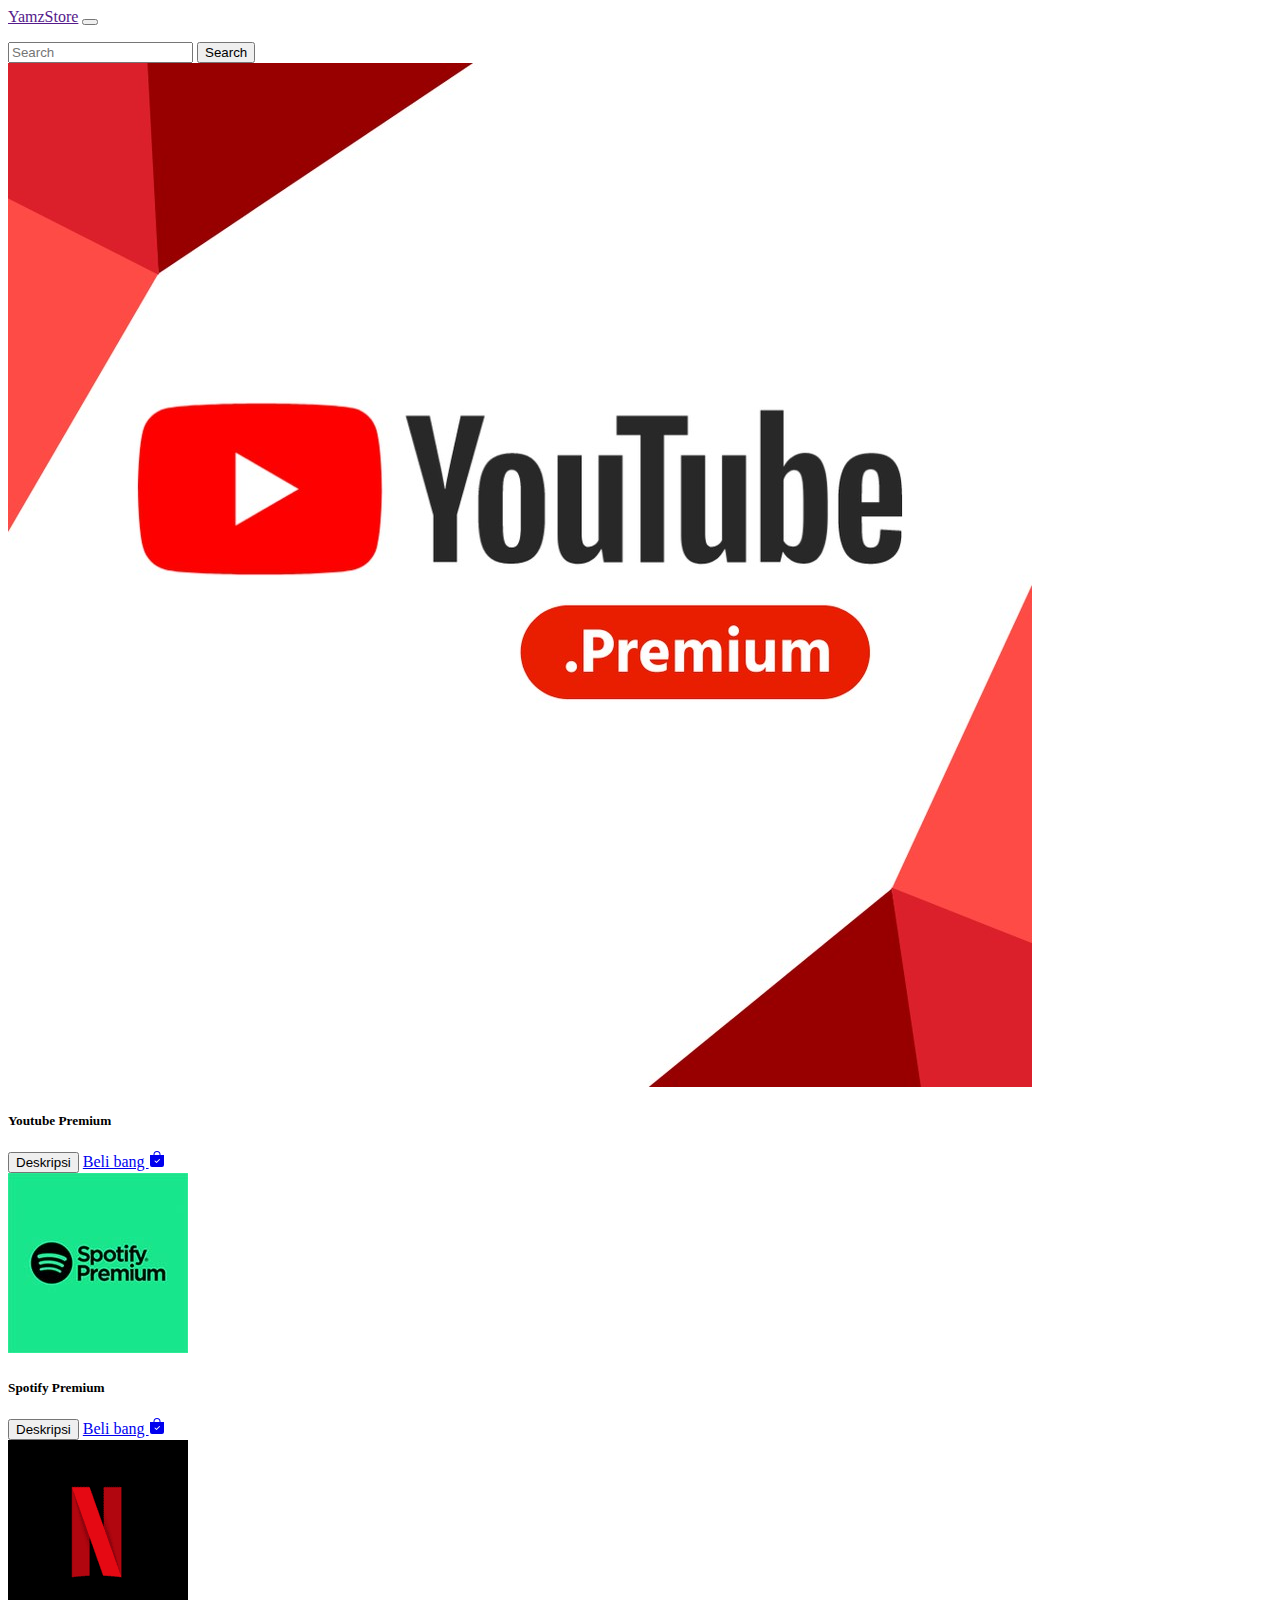
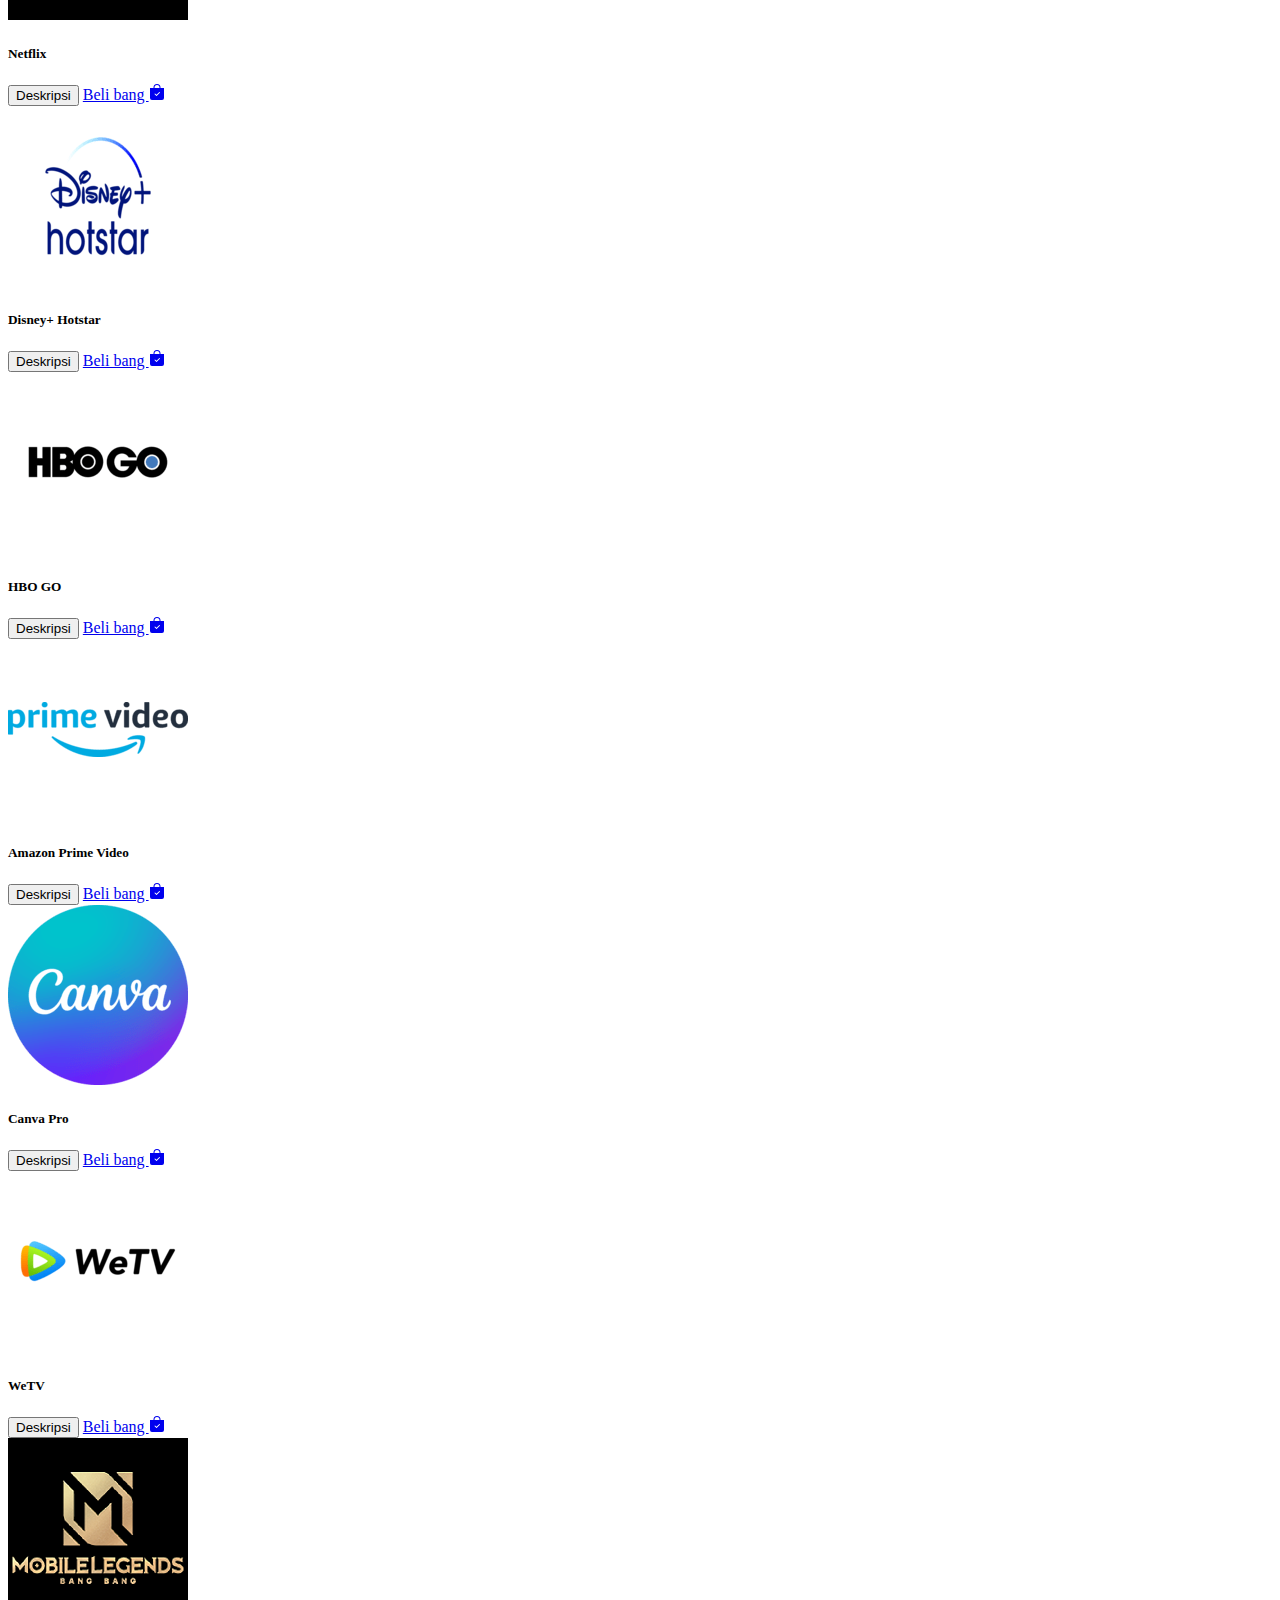
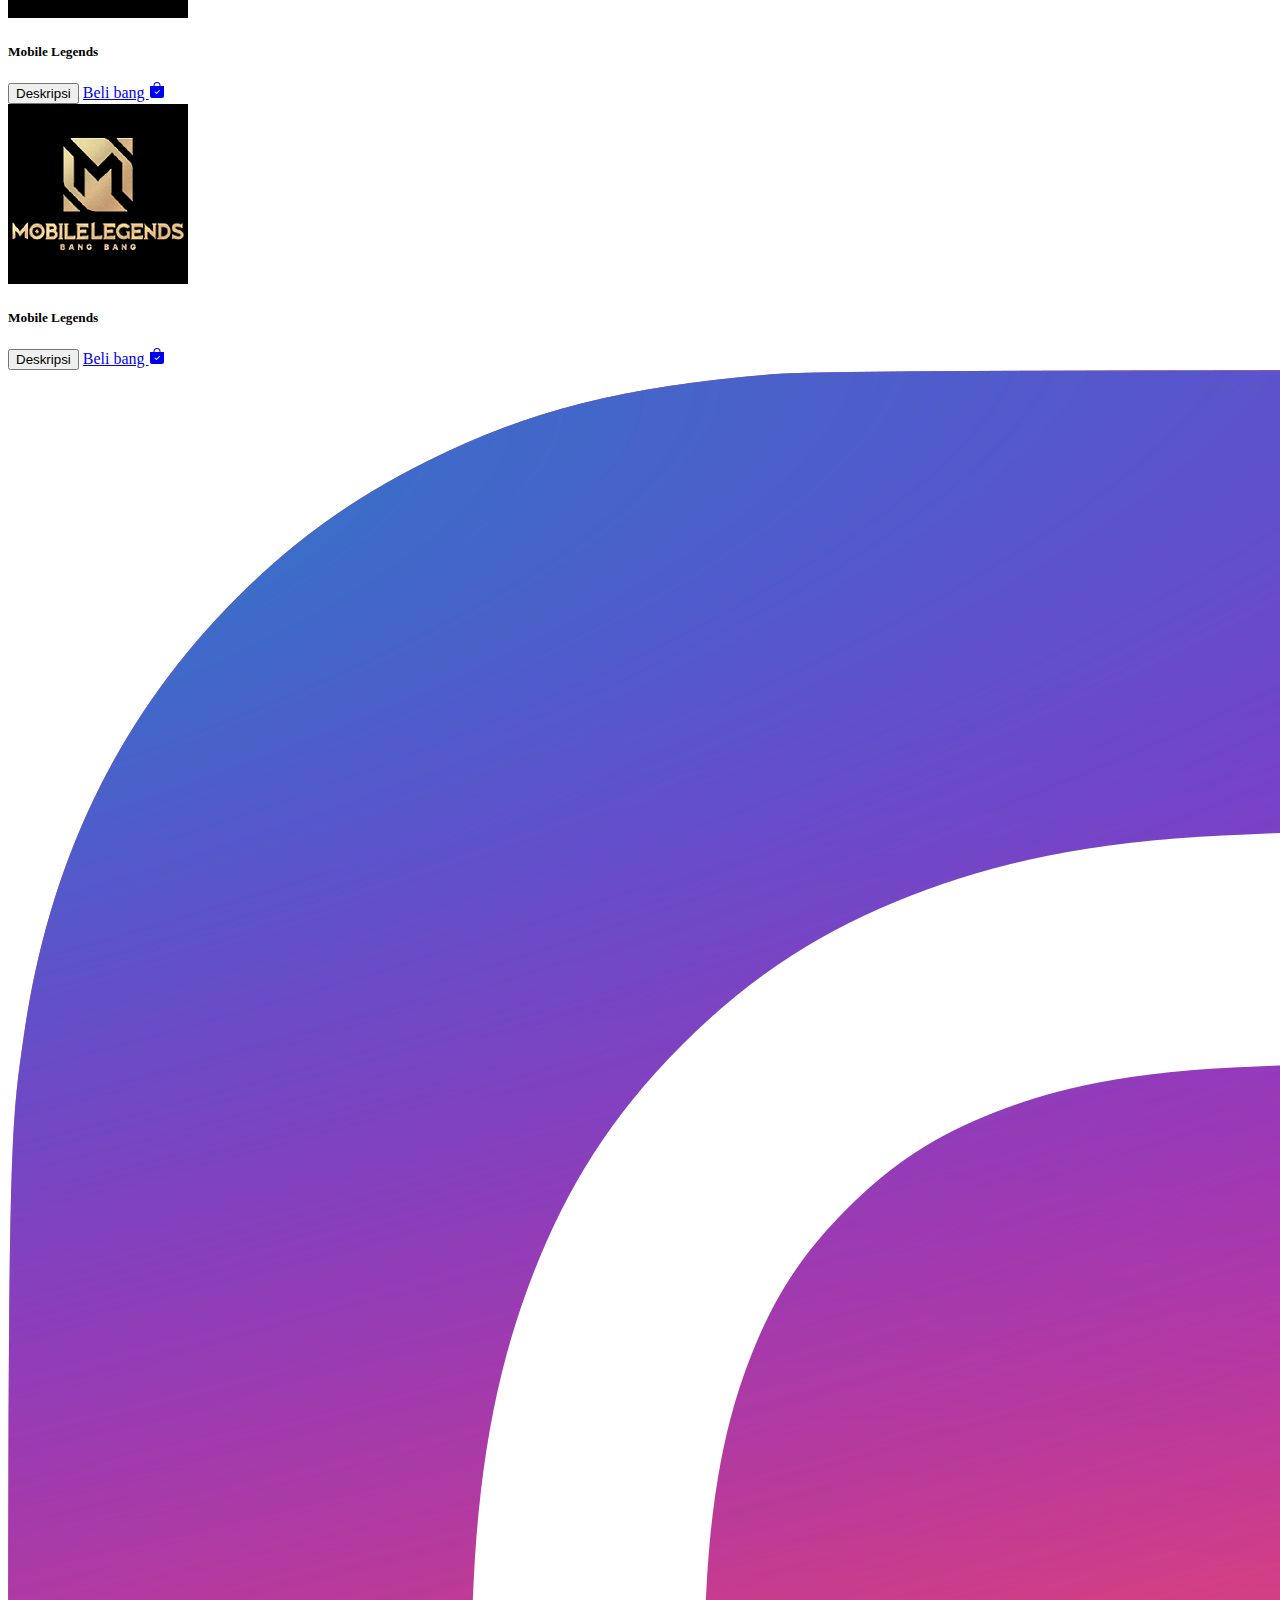
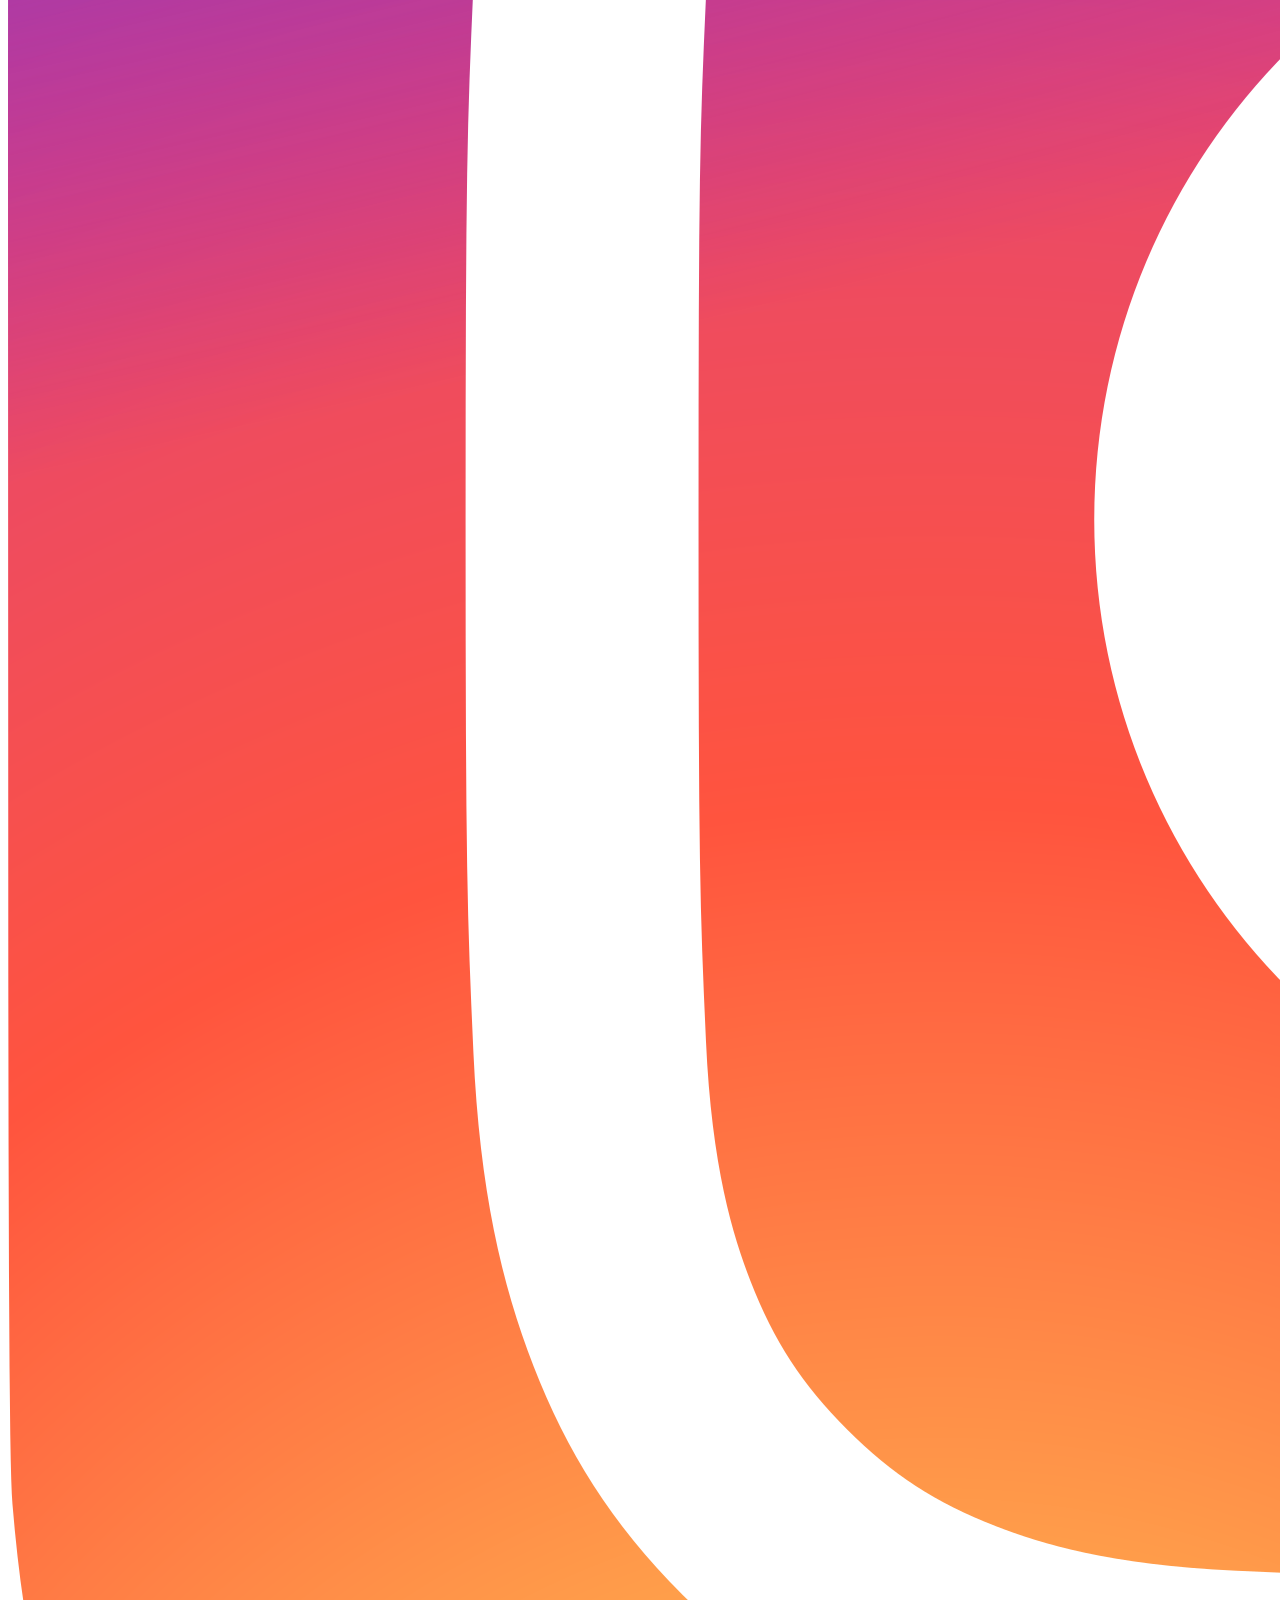
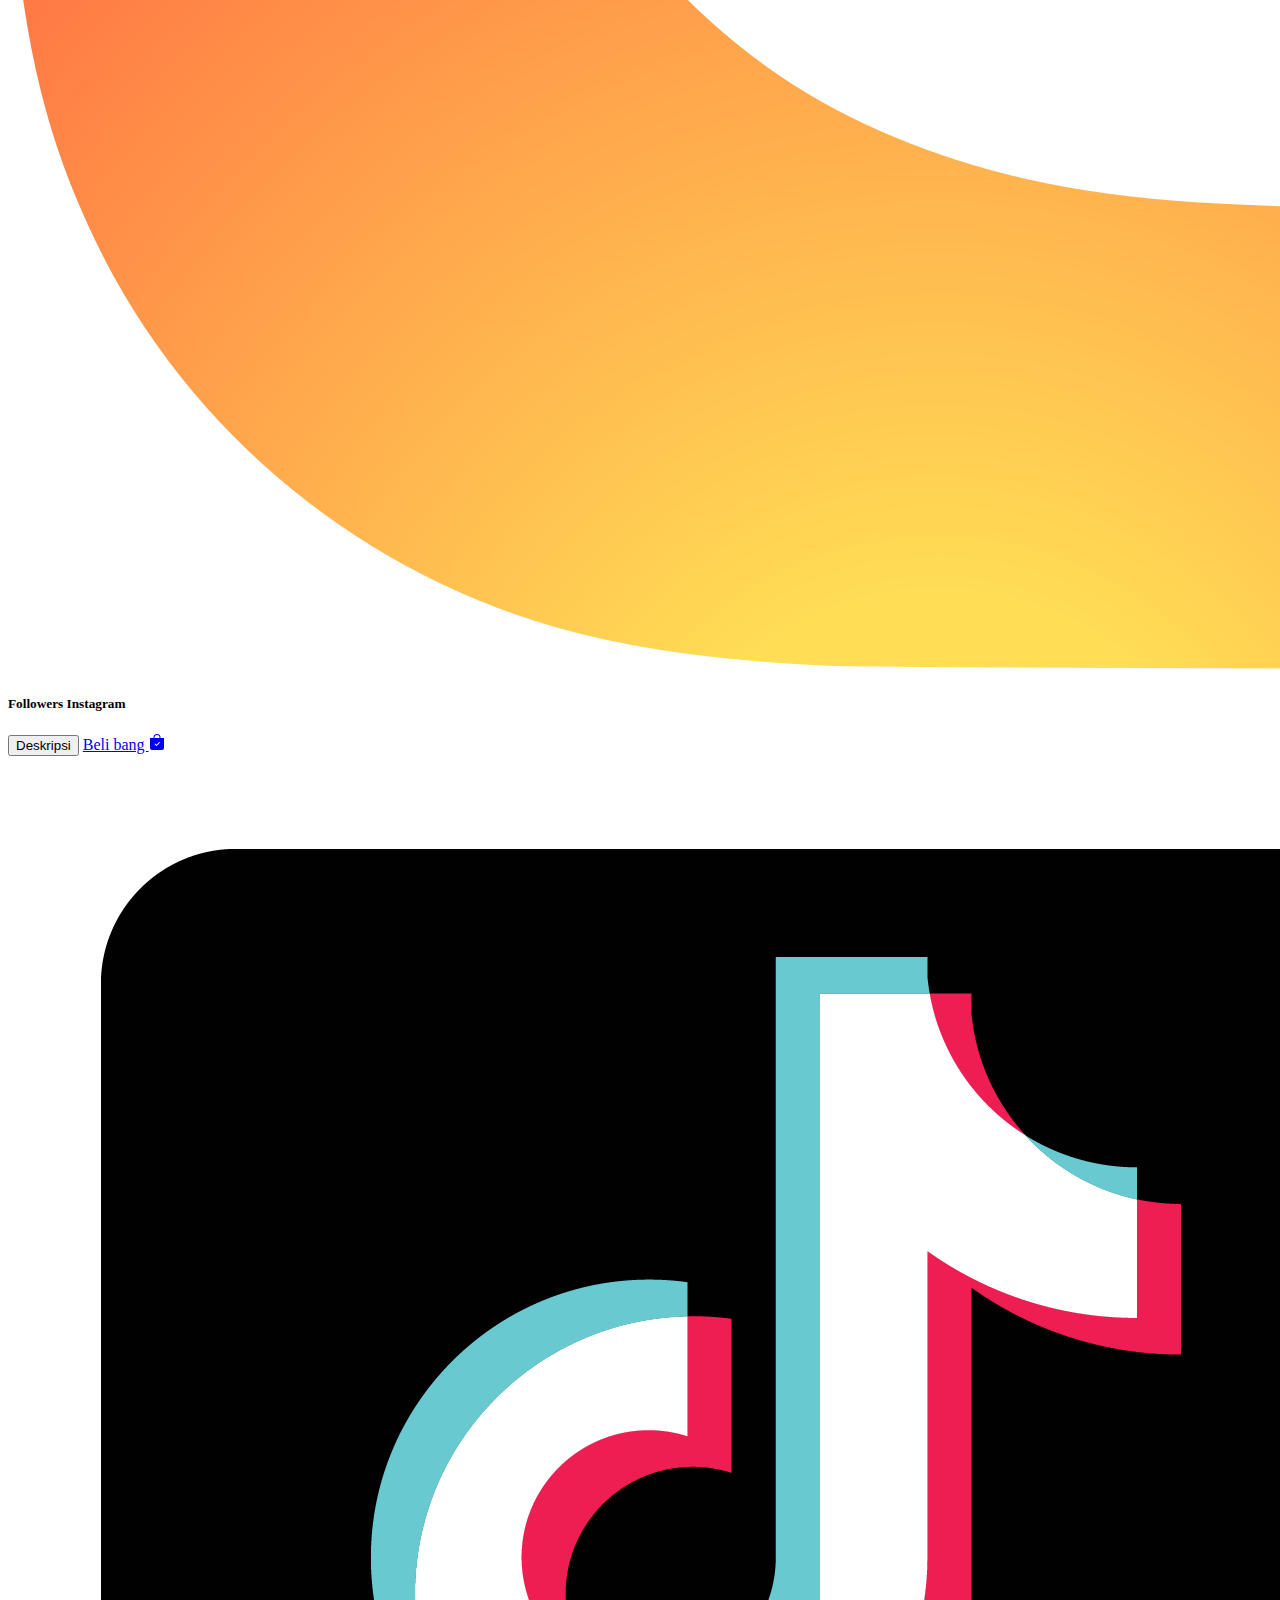
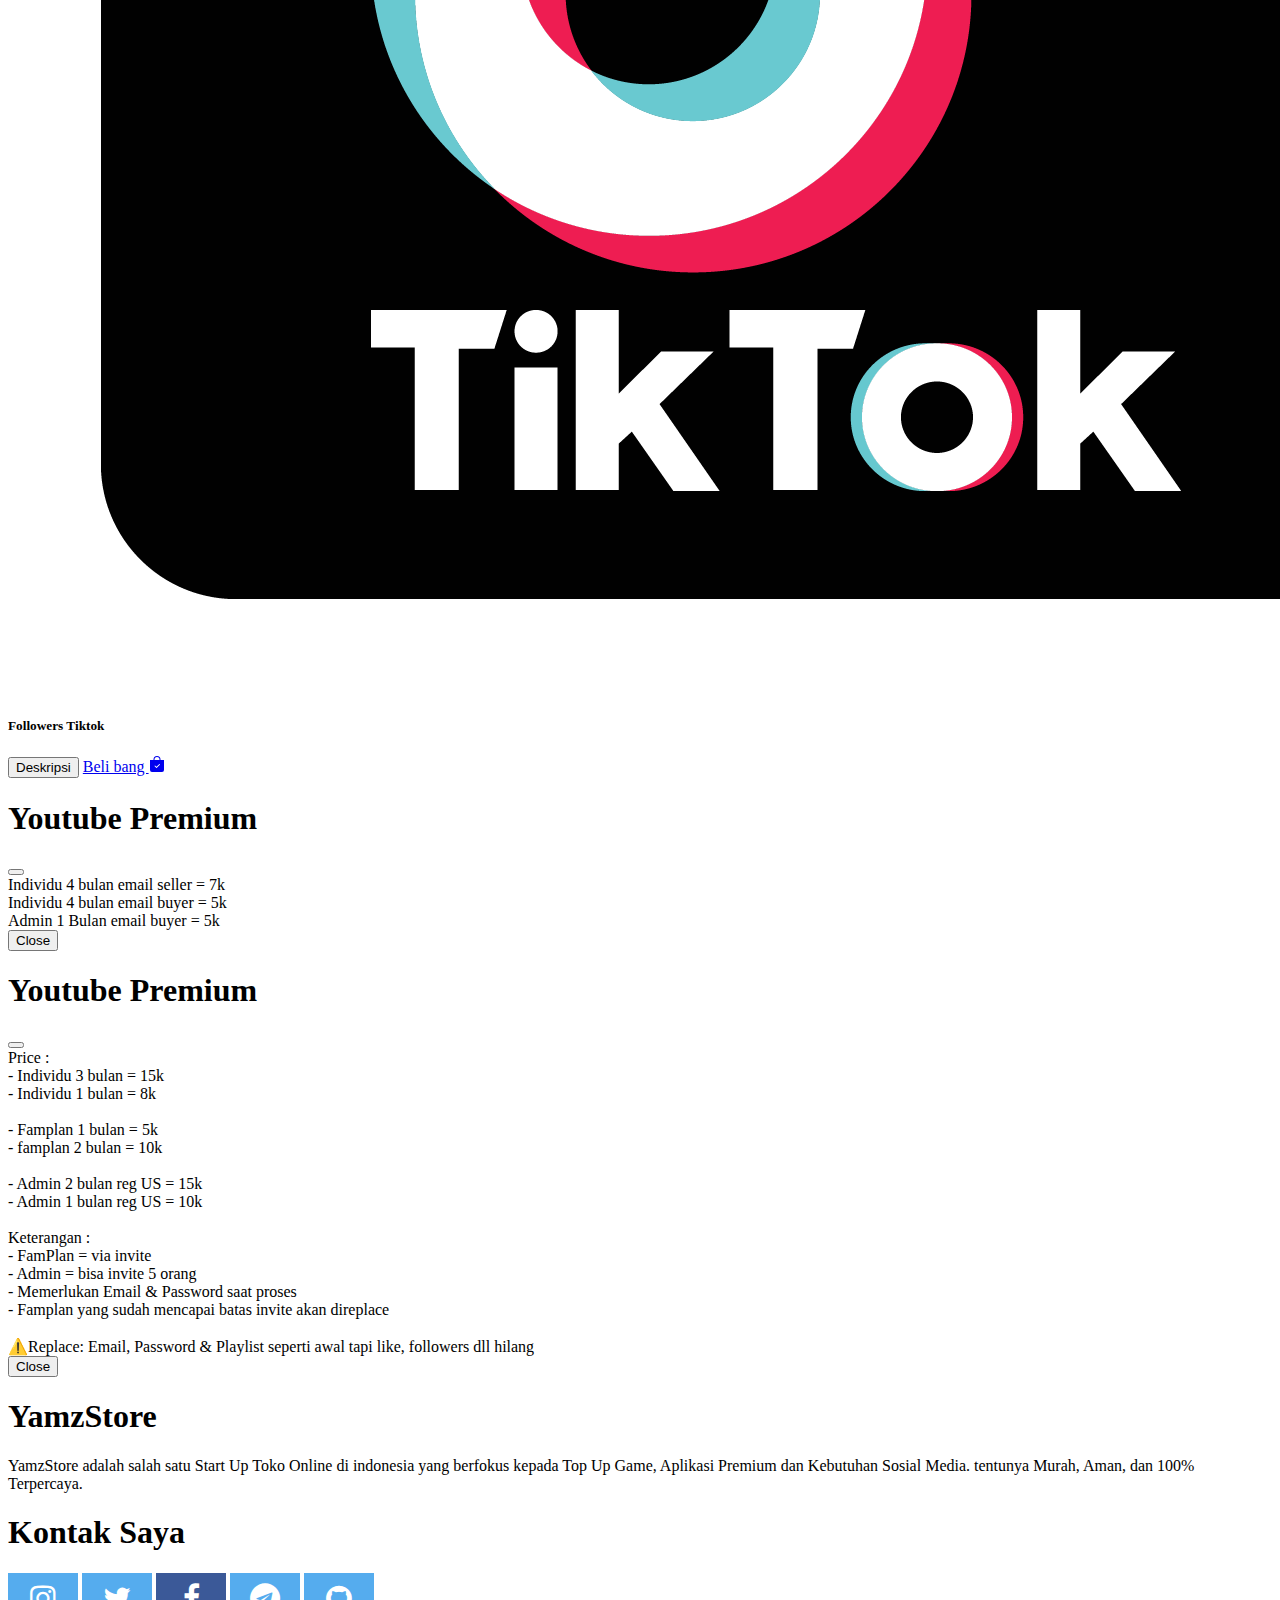
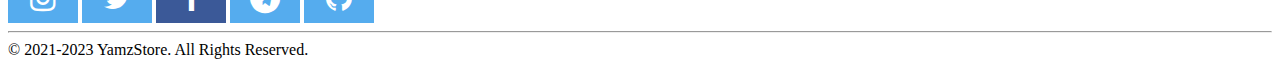
==== index.html @ 1a024a39 "WEB Store Simple" ====
<!DOCTYPE html>
<html lang="en">

<head>
    <meta charset="UTF-8">
    <meta http-equiv="X-UA-Compatible" content="IE=edge">
    <meta name="viewport" content="width=device-width, initial-scale=1.0">
    <title>YamzStore</title>
    <link href="https://cdn.jsdelivr.net/npm/bootstrap@5.3.0-alpha1/dist/css/bootstrap.min.css" rel="stylesheet"
        integrity="sha384-GLhlTQ8iRABdZLl6O3oVMWSktQOp6b7In1Zl3/Jr59b6EGGoI1aFkw7cmDA6j6gD" crossorigin="anonymous">
    <link rel="stylesheet" href="https://cdnjs.cloudflare.com/ajax/libs/font-awesome/4.7.0/css/font-awesome.min.css">
    <link rel="stylesheet" href="style.css">
</head>

<body>

    <!--Bagian NavBar-->
    <div>
        <!-- navbar start -->
        <nav class="navbar navbar-expand-lg bg-primary-subtle">
            <div class="container-fluid">
                <a class="navbar-brand" href="">YamzStore</a>
                <button class="navbar-toggler" type="button" data-bs-toggle="collapse"
                    data-bs-target="#navbarSupportedContent" aria-controls="navbarSupportedContent"
                    aria-expanded="false" aria-label="Toggle navigation">
                    <span class="navbar-toggler-icon"></span>
                </button>
                <div class="collapse navbar-collapse" id="navbarSupportedContent">
                    <ul class="navbar-nav me-auto mb-2 mb-lg-0">
                        <!-- <li class="nav-item">
                    <a class="nav-link active" aria-current="page" href="#">Home</a>
                    </li>-->
                        <!-- 
                    <li class="nav-item dropdown">
                    <a class="nav-link dropdown-toggle" href="#" role="button" data-bs-toggle="dropdown" aria-expanded="false">
                      LIST
                    </a>
                    <ul class="dropdown-menu">
                      <li><a class="dropdown-item" href="#">Aplikasi Premium</a></li>
                      <li><a class="dropdown-item" href="#">Kebutuhan Sosmed</a></li>
                      <li><a class="dropdown-item" href="#">Top Up Game</a></li>
                      <li><hr class="dropdown-divider"></li>
                      <li><a class="dropdown-item" href="#">Something else here</a></li>
                    </ul>
                  </li> -->
                        <!--<li class="nav-item">
                    <a class="nav-link disabled">Disabled</a>
                  </li>-->
                    </ul>
                    <form class="d-flex" role="search">
                        <input class="form-control me-2" type="search" placeholder="Search" aria-label="Search">
                        <button class="btn btn-outline-success" type="submit">Search</button>
                    </form>
                </div>
            </div>
        </nav>
        <!-- navbar end -->


        <!-- carousel / gambar slide awal -->
        <!--<div class="container mt-5">
            <div id="carouselExampleIndicators" class="carousel slide">
                <div class="carousel-indicators">
                  <button type="button" data-bs-target="#carouselExampleIndicators" data-bs-slide-to="0" class="active" aria-current="true" aria-label="Slide 1"></button>
                  <button type="button" data-bs-target="#carouselExampleIndicators" data-bs-slide-to="1" aria-label="Slide 2"></button>
                  <button type="button" data-bs-target="#carouselExampleIndicators" data-bs-slide-to="2" aria-label="Slide 3"></button>
                </div>
                <div class="carousel-inner">
                  <div class="carousel-item active">
                    <img src="img/yt.png" class="d-block w-100" alt="...">
                  </div>
                  <div class="carousel-item">
                    <img src="img/spotify.jpg" class="d-block w-100" alt="...">
                  </div>
                  <div class="carousel-item">
                    <img src="img/pubg.jpg" class="d-block w-100" alt="...">
                  </div>
                </div>
                <button class="carousel-control-prev" type="button" data-bs-target="#carouselExampleIndicators" data-bs-slide="prev">
                  <span class="carousel-control-prev-icon" aria-hidden></span>
                  <span class="visually-hidden">Previous</span>
                </button>
                <button class="carousel-control-next" type="button" data-bs-target="#carouselExampleIndicators" data-bs-slide="next">
                  <span class="carousel-control-next-icon" aria-hidden></span>
                  <span class="visually-hidden">Next</span>
                </button>
              </div>
        </div>-->
        <!-- carousel / gambar slide end -->

        <!-- Main Produk -->
        <div class="container mt-5">
            <div class="row col-sm">
                <div class="card col-sm-3">
                    <img src="img/yt.png" class="img-fluid" alt="...">
                    <div class="card-body ">
                        <h5 class="card-title text-center">Youtube Premium</h5>
                        <button type="button" class="btn btn-secondary w-100" data-bs-toggle="modal"
                            data-bs-target="#exampleModal">
                            Deskripsi
                        </button>
                        <a href="https://wa.me/6282278501731" class="btn btn-primary w-100 mt-1">Beli bang <svg xmlns="http://www.w3.org/2000/svg" width="16" height="16" fill="currentColor" class="bi bi-bag-check-fill" viewBox="0 0 16 16">
                            <path fill-rule="evenodd" d="M10.5 3.5a2.5 2.5 0 0 0-5 0V4h5v-.5zm1 0V4H15v10a2 2 0 0 1-2 2H3a2 2 0 0 1-2-2V4h3.5v-.5a3.5 3.5 0 1 1 7 0zm-.646 5.354a.5.5 0 0 0-.708-.708L7.5 10.793 6.354 9.646a.5.5 0 1 0-.708.708l1.5 1.5a.5.5 0 0 0 .708 0l3-3z"/>
                          </svg></a>
                    </div>
                </div>
                <div class="card col-sm-3">
                    <img src="img/spotify.jpg" class="img-fluid" alt="...">
                    <div class="card-body">
                        <h5 class="card-title text-center">Spotify Premium</h5>
                        <button type="button" class="btn btn-secondary w-100" data-bs-toggle="modal"
                            data-bs-target="#exampleModal1">
                            Deskripsi
                        </button>
                        <a href="https://wa.me/6282278501731" class="btn btn-primary w-100 mt-1">Beli bang <svg xmlns="http://www.w3.org/2000/svg" width="16" height="16" fill="currentColor" class="bi bi-bag-check-fill" viewBox="0 0 16 16">
                            <path fill-rule="evenodd" d="M10.5 3.5a2.5 2.5 0 0 0-5 0V4h5v-.5zm1 0V4H15v10a2 2 0 0 1-2 2H3a2 2 0 0 1-2-2V4h3.5v-.5a3.5 3.5 0 1 1 7 0zm-.646 5.354a.5.5 0 0 0-.708-.708L7.5 10.793 6.354 9.646a.5.5 0 1 0-.708.708l1.5 1.5a.5.5 0 0 0 .708 0l3-3z"/>
                          </svg></a>
                    </div>
                </div>
                <div class="card col-sm-3">
                    <img src="img/netflix.png" class="img-fluid" alt="...">
                    <div class="card-body">
                        <h5 class="card-title text-center">Netflix <br></h5>
                        <button type="button" class="btn btn-secondary w-100" data-bs-toggle="modal"
                            data-bs-target="#exampleModal">
                            Deskripsi
                        </button>
                        <a href="https://wa.me/6282278501731" class="btn btn-primary w-100 mt-1">Beli bang <svg xmlns="http://www.w3.org/2000/svg" width="16" height="16" fill="currentColor" class="bi bi-bag-check-fill" viewBox="0 0 16 16">
                            <path fill-rule="evenodd" d="M10.5 3.5a2.5 2.5 0 0 0-5 0V4h5v-.5zm1 0V4H15v10a2 2 0 0 1-2 2H3a2 2 0 0 1-2-2V4h3.5v-.5a3.5 3.5 0 1 1 7 0zm-.646 5.354a.5.5 0 0 0-.708-.708L7.5 10.793 6.354 9.646a.5.5 0 1 0-.708.708l1.5 1.5a.5.5 0 0 0 .708 0l3-3z"/>
                          </svg></a>
                    </div>
                </div>
                <div class="card col-sm-3">
                    <img src="img/disney.png" class="img-fluid" alt="...">
                    <div class="card-body">
                        <h5 class="card-title text-center">Disney+ Hotstar</h5>
                        <button type="button" class="btn btn-secondary w-100" data-bs-toggle="modal"
                            data-bs-target="#exampleModal">
                            Deskripsi
                        </button>
                        <a href="https://wa.me/6282278501731" class="btn btn-primary w-100 mt-1">Beli bang <svg xmlns="http://www.w3.org/2000/svg" width="16" height="16" fill="currentColor" class="bi bi-bag-check-fill" viewBox="0 0 16 16">
                            <path fill-rule="evenodd" d="M10.5 3.5a2.5 2.5 0 0 0-5 0V4h5v-.5zm1 0V4H15v10a2 2 0 0 1-2 2H3a2 2 0 0 1-2-2V4h3.5v-.5a3.5 3.5 0 1 1 7 0zm-.646 5.354a.5.5 0 0 0-.708-.708L7.5 10.793 6.354 9.646a.5.5 0 1 0-.708.708l1.5 1.5a.5.5 0 0 0 .708 0l3-3z"/>
                          </svg></a>
                    </div>
                </div>
                <div class="card col-sm-3">
                    <img src="img/hbo.png" class="img-fluid" alt="...">
                    <div class="card-body">
                        <h5 class="card-title text-center">HBO GO</h5>
                        <button type="button" class="btn btn-secondary w-100" data-bs-toggle="modal"
                            data-bs-target="#exampleModal">
                            Deskripsi
                        </button>
                        <a href="https://wa.me/6282278501731" class="btn btn-primary w-100 mt-1">Beli bang <svg xmlns="http://www.w3.org/2000/svg" width="16" height="16" fill="currentColor" class="bi bi-bag-check-fill" viewBox="0 0 16 16">
                            <path fill-rule="evenodd" d="M10.5 3.5a2.5 2.5 0 0 0-5 0V4h5v-.5zm1 0V4H15v10a2 2 0 0 1-2 2H3a2 2 0 0 1-2-2V4h3.5v-.5a3.5 3.5 0 1 1 7 0zm-.646 5.354a.5.5 0 0 0-.708-.708L7.5 10.793 6.354 9.646a.5.5 0 1 0-.708.708l1.5 1.5a.5.5 0 0 0 .708 0l3-3z"/>
                          </svg></a>
                    </div>
                </div>
                <div class="card col-sm-3">
                    <img src="img/prime.png" class="img-fluid" alt="amazon">
                    <div class="card-body">
                        <h5 class="card-title text-center">Amazon Prime Video</h5>
                        <button type="button" class="btn btn-secondary w-100" data-bs-toggle="modal"
                            data-bs-target="#exampleModal">
                            Deskripsi
                        </button>
                        <a href="https://wa.me/6282278501731" class="btn btn-primary w-100 mt-1">Beli bang <svg xmlns="http://www.w3.org/2000/svg" width="16" height="16" fill="currentColor" class="bi bi-bag-check-fill" viewBox="0 0 16 16">
                            <path fill-rule="evenodd" d="M10.5 3.5a2.5 2.5 0 0 0-5 0V4h5v-.5zm1 0V4H15v10a2 2 0 0 1-2 2H3a2 2 0 0 1-2-2V4h3.5v-.5a3.5 3.5 0 1 1 7 0zm-.646 5.354a.5.5 0 0 0-.708-.708L7.5 10.793 6.354 9.646a.5.5 0 1 0-.708.708l1.5 1.5a.5.5 0 0 0 .708 0l3-3z"/>
                          </svg></a>
                    </div>
                </div>
                <div class="card col-sm-3">
                    <img src="img/canva.png" class="img-fluid" alt="...">
                    <div class="card-body">
                        <h5 class="card-title text-center">Canva Pro</h5>
                        <button type="button" class="btn btn-secondary w-100" data-bs-toggle="modal"
                            data-bs-target="#exampleModal">
                            Deskripsi
                        </button>
                        <a href="https://wa.me/6282278501731" class="btn btn-primary w-100 mt-1">Beli bang <svg xmlns="http://www.w3.org/2000/svg" width="16" height="16" fill="currentColor" class="bi bi-bag-check-fill" viewBox="0 0 16 16">
                            <path fill-rule="evenodd" d="M10.5 3.5a2.5 2.5 0 0 0-5 0V4h5v-.5zm1 0V4H15v10a2 2 0 0 1-2 2H3a2 2 0 0 1-2-2V4h3.5v-.5a3.5 3.5 0 1 1 7 0zm-.646 5.354a.5.5 0 0 0-.708-.708L7.5 10.793 6.354 9.646a.5.5 0 1 0-.708.708l1.5 1.5a.5.5 0 0 0 .708 0l3-3z"/>
                          </svg></a>
                    </div>
                </div>
                <div class="card col-sm-3">
                    <img src="img/WeTV.png" class="img-fluid" alt="WeTV">
                    <div class="card-body">
                        <h5 class="card-title text-center">WeTV</h5>
                        <button type="button" class="btn btn-secondary w-100" data-bs-toggle="modal"
                            data-bs-target="#exampleModal">
                            Deskripsi
                        </button>
                        <a href="https://wa.me/6282278501731" class="btn btn-primary w-100 mt-1">Beli bang <svg xmlns="http://www.w3.org/2000/svg" width="16" height="16" fill="currentColor" class="bi bi-bag-check-fill" viewBox="0 0 16 16">
                            <path fill-rule="evenodd" d="M10.5 3.5a2.5 2.5 0 0 0-5 0V4h5v-.5zm1 0V4H15v10a2 2 0 0 1-2 2H3a2 2 0 0 1-2-2V4h3.5v-.5a3.5 3.5 0 1 1 7 0zm-.646 5.354a.5.5 0 0 0-.708-.708L7.5 10.793 6.354 9.646a.5.5 0 1 0-.708.708l1.5 1.5a.5.5 0 0 0 .708 0l3-3z"/>
                          </svg></a>
                    </div>
                </div>
                <div class="card col-sm-3">
                    <img src="img/mobilelegends.png" class="img-fluid" alt="...">
                    <div class="card-body">
                        <h5 class="card-title text-center">Mobile Legends</h5>
                        <button type="button" class="btn btn-secondary w-100" data-bs-toggle="modal"
                            data-bs-target="#exampleModal">
                            Deskripsi
                        </button>
                        <a href="https://wa.me/6282278501731" class="btn btn-primary w-100 mt-1">Beli bang <svg xmlns="http://www.w3.org/2000/svg" width="16" height="16" fill="currentColor" class="bi bi-bag-check-fill" viewBox="0 0 16 16">
                            <path fill-rule="evenodd" d="M10.5 3.5a2.5 2.5 0 0 0-5 0V4h5v-.5zm1 0V4H15v10a2 2 0 0 1-2 2H3a2 2 0 0 1-2-2V4h3.5v-.5a3.5 3.5 0 1 1 7 0zm-.646 5.354a.5.5 0 0 0-.708-.708L7.5 10.793 6.354 9.646a.5.5 0 1 0-.708.708l1.5 1.5a.5.5 0 0 0 .708 0l3-3z"/>
                          </svg></a>
                    </div>
                </div>
                <div class="card col-sm-3">
                    <img src="img/mobilelegends.png" class="img-fluid" alt="...">
                    <div class="card-body">
                        <h5 class="card-title text-center">Mobile Legends</h5>
                        <button type="button" class="btn btn-secondary w-100" data-bs-toggle="modal"
                            data-bs-target="#exampleModal">
                            Deskripsi
                        </button>
                        <a href="https://wa.me/6282278501731" class="btn btn-primary w-100 mt-1">Beli bang <svg xmlns="http://www.w3.org/2000/svg" width="16" height="16" fill="currentColor" class="bi bi-bag-check-fill" viewBox="0 0 16 16">
                            <path fill-rule="evenodd" d="M10.5 3.5a2.5 2.5 0 0 0-5 0V4h5v-.5zm1 0V4H15v10a2 2 0 0 1-2 2H3a2 2 0 0 1-2-2V4h3.5v-.5a3.5 3.5 0 1 1 7 0zm-.646 5.354a.5.5 0 0 0-.708-.708L7.5 10.793 6.354 9.646a.5.5 0 1 0-.708.708l1.5 1.5a.5.5 0 0 0 .708 0l3-3z"/>
                          </svg></a>
                    </div>
                </div>
                <div class="card col-sm-3">
                    <img src="img/ig.png" class="img-fluid" alt="...">
                    <div class="card-body">
                        <h5 class="card-title text-center">Followers Instagram</h5>
                        <button type="button" class="btn btn-secondary w-100" data-bs-toggle="modal"
                            data-bs-target="#exampleModal">
                            Deskripsi
                        </button>
                        <a href="https://wa.me/6282278501731" class="btn btn-primary w-100 mt-1">Beli bang <svg xmlns="http://www.w3.org/2000/svg" width="16" height="16" fill="currentColor" class="bi bi-bag-check-fill" viewBox="0 0 16 16">
                            <path fill-rule="evenodd" d="M10.5 3.5a2.5 2.5 0 0 0-5 0V4h5v-.5zm1 0V4H15v10a2 2 0 0 1-2 2H3a2 2 0 0 1-2-2V4h3.5v-.5a3.5 3.5 0 1 1 7 0zm-.646 5.354a.5.5 0 0 0-.708-.708L7.5 10.793 6.354 9.646a.5.5 0 1 0-.708.708l1.5 1.5a.5.5 0 0 0 .708 0l3-3z"/>
                          </svg></a>
                    </div>
                </div>
                <div class="card col-sm-3">
                    <img src="img/tiktok.png" class="img-fluid" alt="...">
                    <div class="card-body">
                        <h5 class="card-title text-center">Followers Tiktok</h5>
                        <button type="button" class="btn btn-secondary w-100" data-bs-toggle="modal"
                            data-bs-target="#exampleModal">
                            Deskripsi
                        </button>
                        <a href="https://wa.me/6282278501731" class="btn btn-primary w-100 mt-1">Beli bang <svg xmlns="http://www.w3.org/2000/svg" width="16" height="16" fill="currentColor" class="bi bi-bag-check-fill" viewBox="0 0 16 16">
                            <path fill-rule="evenodd" d="M10.5 3.5a2.5 2.5 0 0 0-5 0V4h5v-.5zm1 0V4H15v10a2 2 0 0 1-2 2H3a2 2 0 0 1-2-2V4h3.5v-.5a3.5 3.5 0 1 1 7 0zm-.646 5.354a.5.5 0 0 0-.708-.708L7.5 10.793 6.354 9.646a.5.5 0 1 0-.708.708l1.5 1.5a.5.5 0 0 0 .708 0l3-3z"/>
                          </svg></a>
                    </div>
                </div>
            </div>
        </div>
        <!-- Main Produk end -->

        <!-- Modal -->
        <!-- Modal -->
        <div class="modal fade" id="exampleModal" tabindex="-1" aria-labelledby="exampleModalLabel" aria-hidden="true">
            <div class="modal-dialog">
                <div class="modal-content">
                    <div class="modal-header">
                        <h1 class="modal-title fs-5" id="exampleModalLabel">Youtube Premium</h1>
                        <button type="button" class="btn-close" data-bs-dismiss="modal" aria-label="Close"></button>
                    </div>
                    <div class="modal-body">
                        Individu 4 bulan email seller = 7k<br>
                        Individu 4 bulan email buyer = 5k<br>
                        Admin 1 Bulan email buyer = 5k
                    </div>
                    <div class="modal-footer">
                        <button type="button" class="btn btn-secondary" data-bs-dismiss="modal">Close</button>
                    </div>
                </div>
            </div>
        </div>

        <div class="modal fade" id="exampleModal1" tabindex="-1" aria-labelledby="exampleModalLabel" aria-hidden="true">
            <div class="modal-dialog">
                <div class="modal-content">
                    <div class="modal-header">
                        <h1 class="modal-title fs-5" id="exampleModalLabel">Youtube Premium</h1>
                        <button type="button" class="btn-close" data-bs-dismiss="modal" aria-label="Close"></button>
                    </div>
                    <div class="modal-body">
                        Price :<br>
                        - Individu 3 bulan = 15k<br>
                        - Individu 1 bulan = 8k<br><br>

                        - Famplan 1 bulan = 5k<br>
                        - famplan 2 bulan = 10k<br><br>

                        - Admin 2 bulan reg US = 15k<br>
                        - Admin 1 bulan reg US = 10k<br><br>

                        Keterangan :<br>
                        - FamPlan = via invite<br>
                        - Admin = bisa invite 5 orang<br>
                        - Memerlukan Email & Password saat proses<br>
                        - Famplan yang sudah mencapai batas invite akan direplace<br><br>
                        ⚠️Replace: Email, Password & Playlist seperti awal tapi like, followers dll hilang


                    </div>
                    <div class="modal-footer">
                        <button type="button" class="btn btn-secondary" data-bs-dismiss="modal">Close</button>
                    </div>
                </div>
            </div>
        </div>
        <!-- modal end -->

        <!-- Start Footer -->
        <div class="container mt-1 text-center bg-body-secondary">
            <footer>
                <div class="footer-container">
                    <div class="about">
                        <h1>YamzStore</h1>
                        <p>YamzStore adalah salah satu Start Up Toko Online di indonesia yang berfokus kepada Top Up Game,
                            Aplikasi Premium dan Kebutuhan Sosial Media. tentunya Murah, Aman,
                            dan 100% Terpercaya.</p>
                    </div>

                    <!-- contact -->
                    <div class="contact">
                        <h1>Kontak Saya</h1>
                        <!-- Add font awesome icons -->
                        <a href="https://www.instagram.com/yaamz11/" class="fa fa-instagram"></a>
                        <a href="https://www.twitter.com/yamabaik/" class="fa fa-twitter"></a>
                        <a href="https://www.facebook.com/yama.equinox/" class="fa fa-facebook"></a>
                        <a href="https://www.t.me/yamzed11/" class="fa fa-telegram"></a>
                        <a href="https://github.com/yamz-11" class="fa fa-github"></a>
                        
                    </div>
                    <!-- Contact end -->

                    <div class="copyright text-center">
                        <hr>
                        </span>&copy</span> 2021-2023 YamzStore. <span class="allrightsreserved">All Rights Reserved<span>.
                    </div>
                </div>
            </footer>
        </div>
        
        <!-- End Footer -->
    </div>

    <script src="https://cdn.jsdelivr.net/npm/bootstrap@5.3.0-alpha1/dist/js/bootstrap.bundle.min.js"
        integrity="sha384-w76AqPfDkMBDXo30jS1Sgez6pr3x5MlQ1ZAGC+nuZB+EYdgRZgiwxhTBTkF7CXvN"
        crossorigin="anonymous"></script>
</body>

</html>
---- style.css ----
.fa {
    padding: 10px;
    font-size: 30px;
    width: 50px;
    text-align: center;
    text-decoration: none;
  }
  
  /* Add a hover effect if you want */
.fa:hover {
    opacity: 0.7;
  }
  
  
  /* Facebook */
.fa-facebook {
    background: #3B5998;
    color: white;
  }
  
  /* Twitter */
.fa-twitter {
    background: #55ACEE;
    color: white;
  }

  /* Facebook */
.fa-instagram {
    background: #55ACEE;
    color: white;
  }
  
  /* Twitter */
.fa-telegram {
    background: #55ACEE;
    color: white;
  }
  
  /* Twitter */
.fa-github {
    background: #55ACEE;
    color: white;
  }
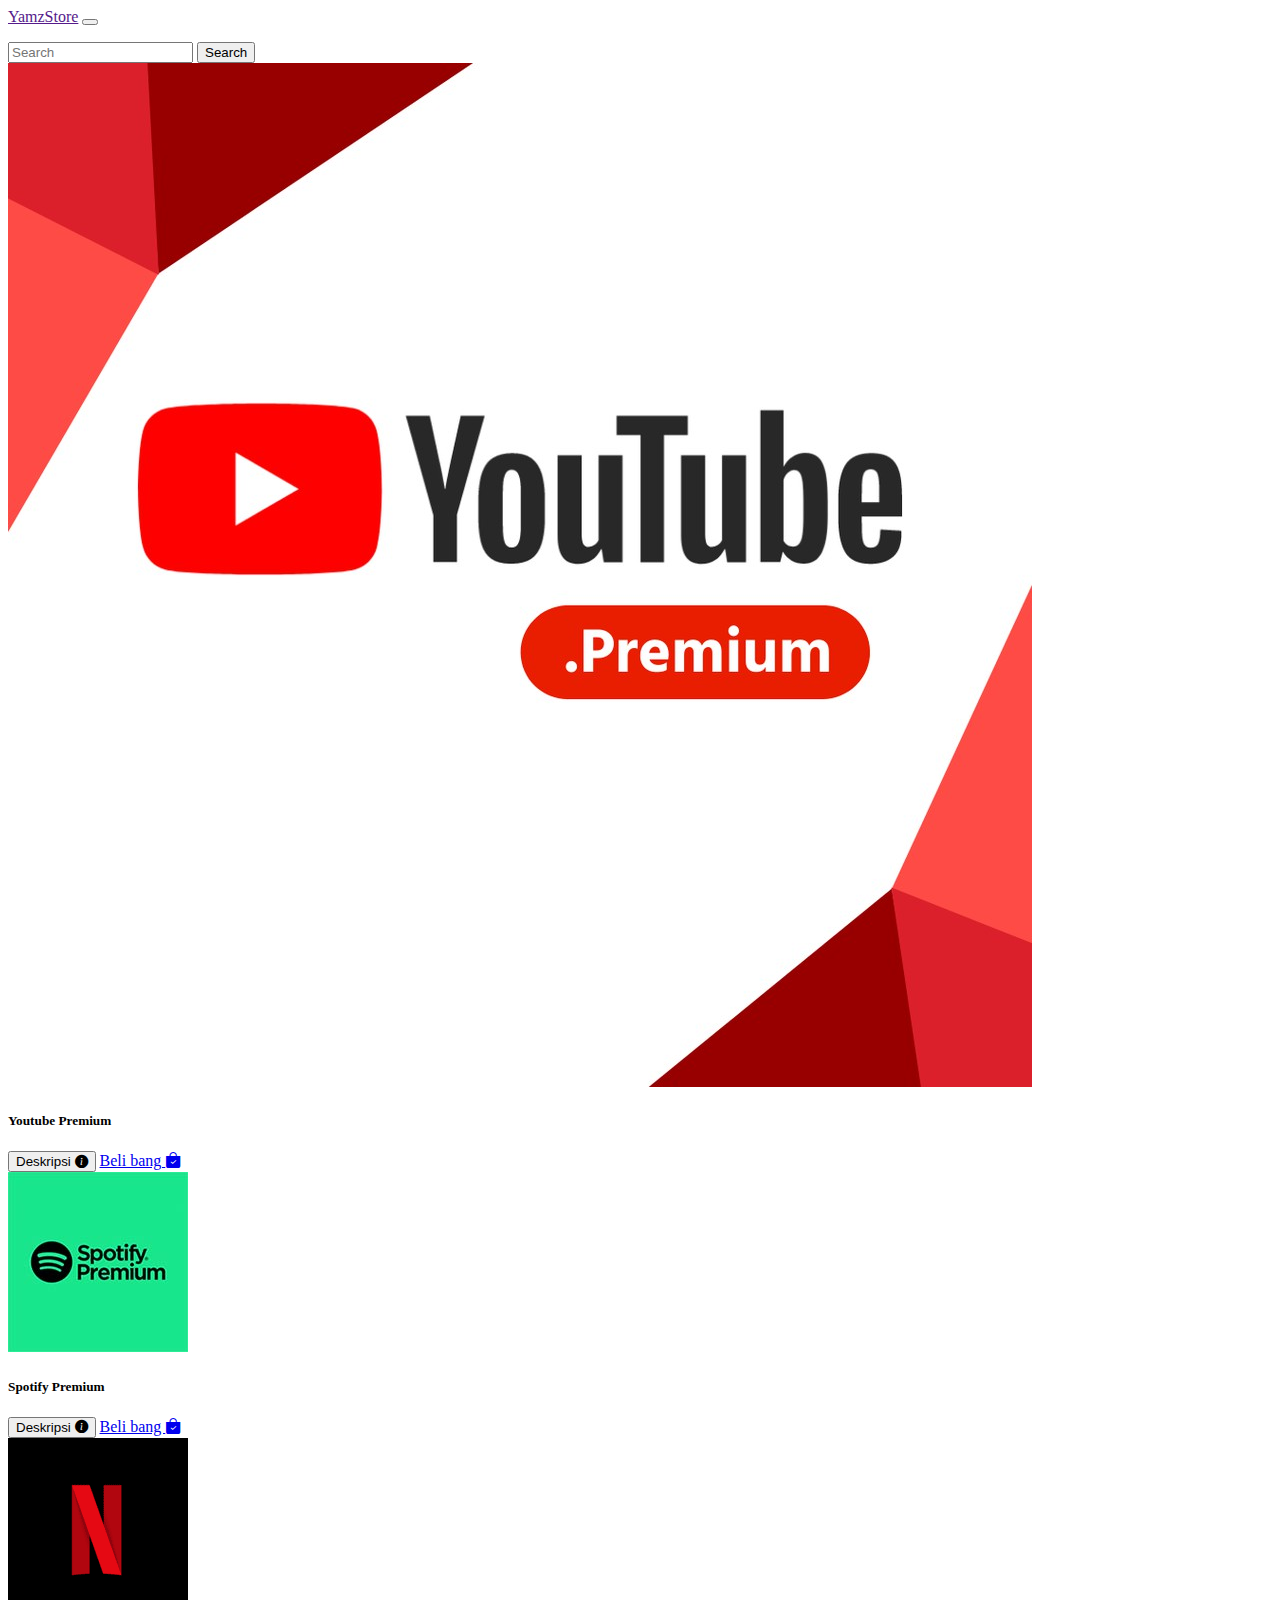
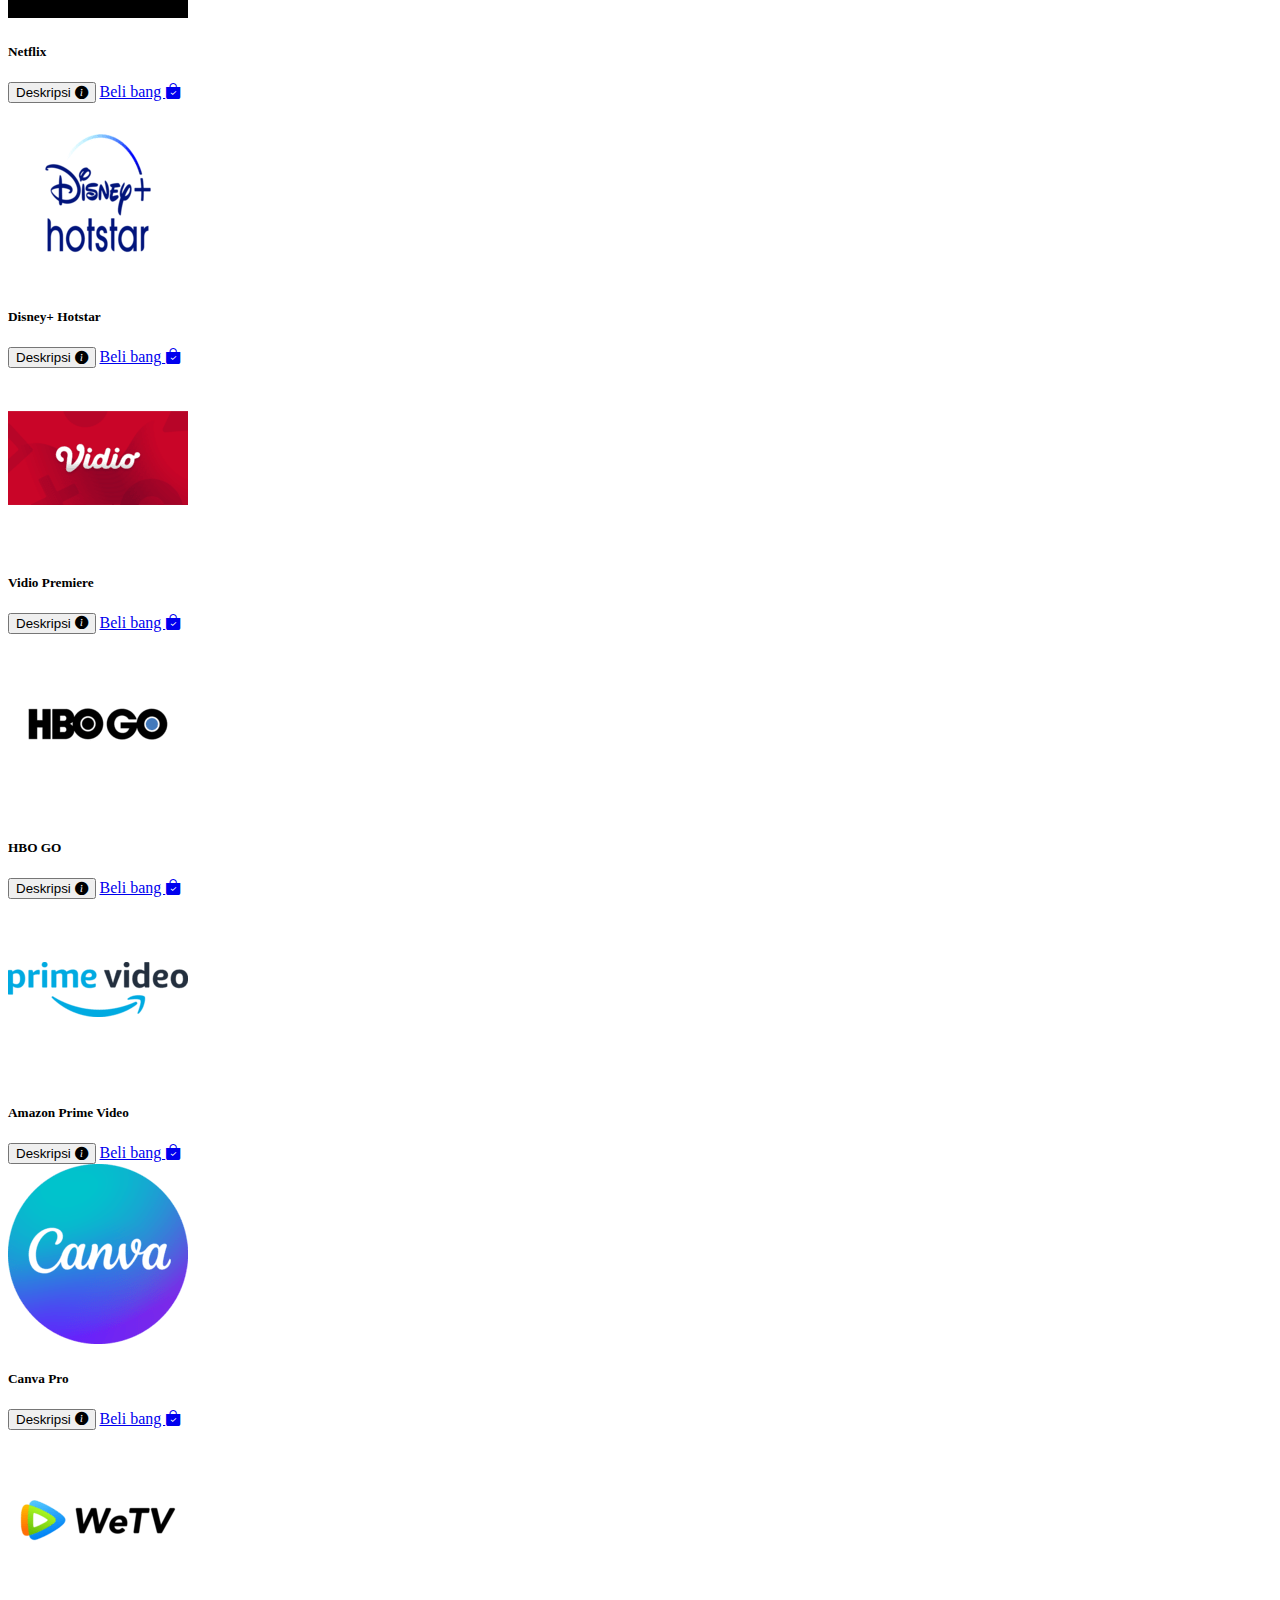
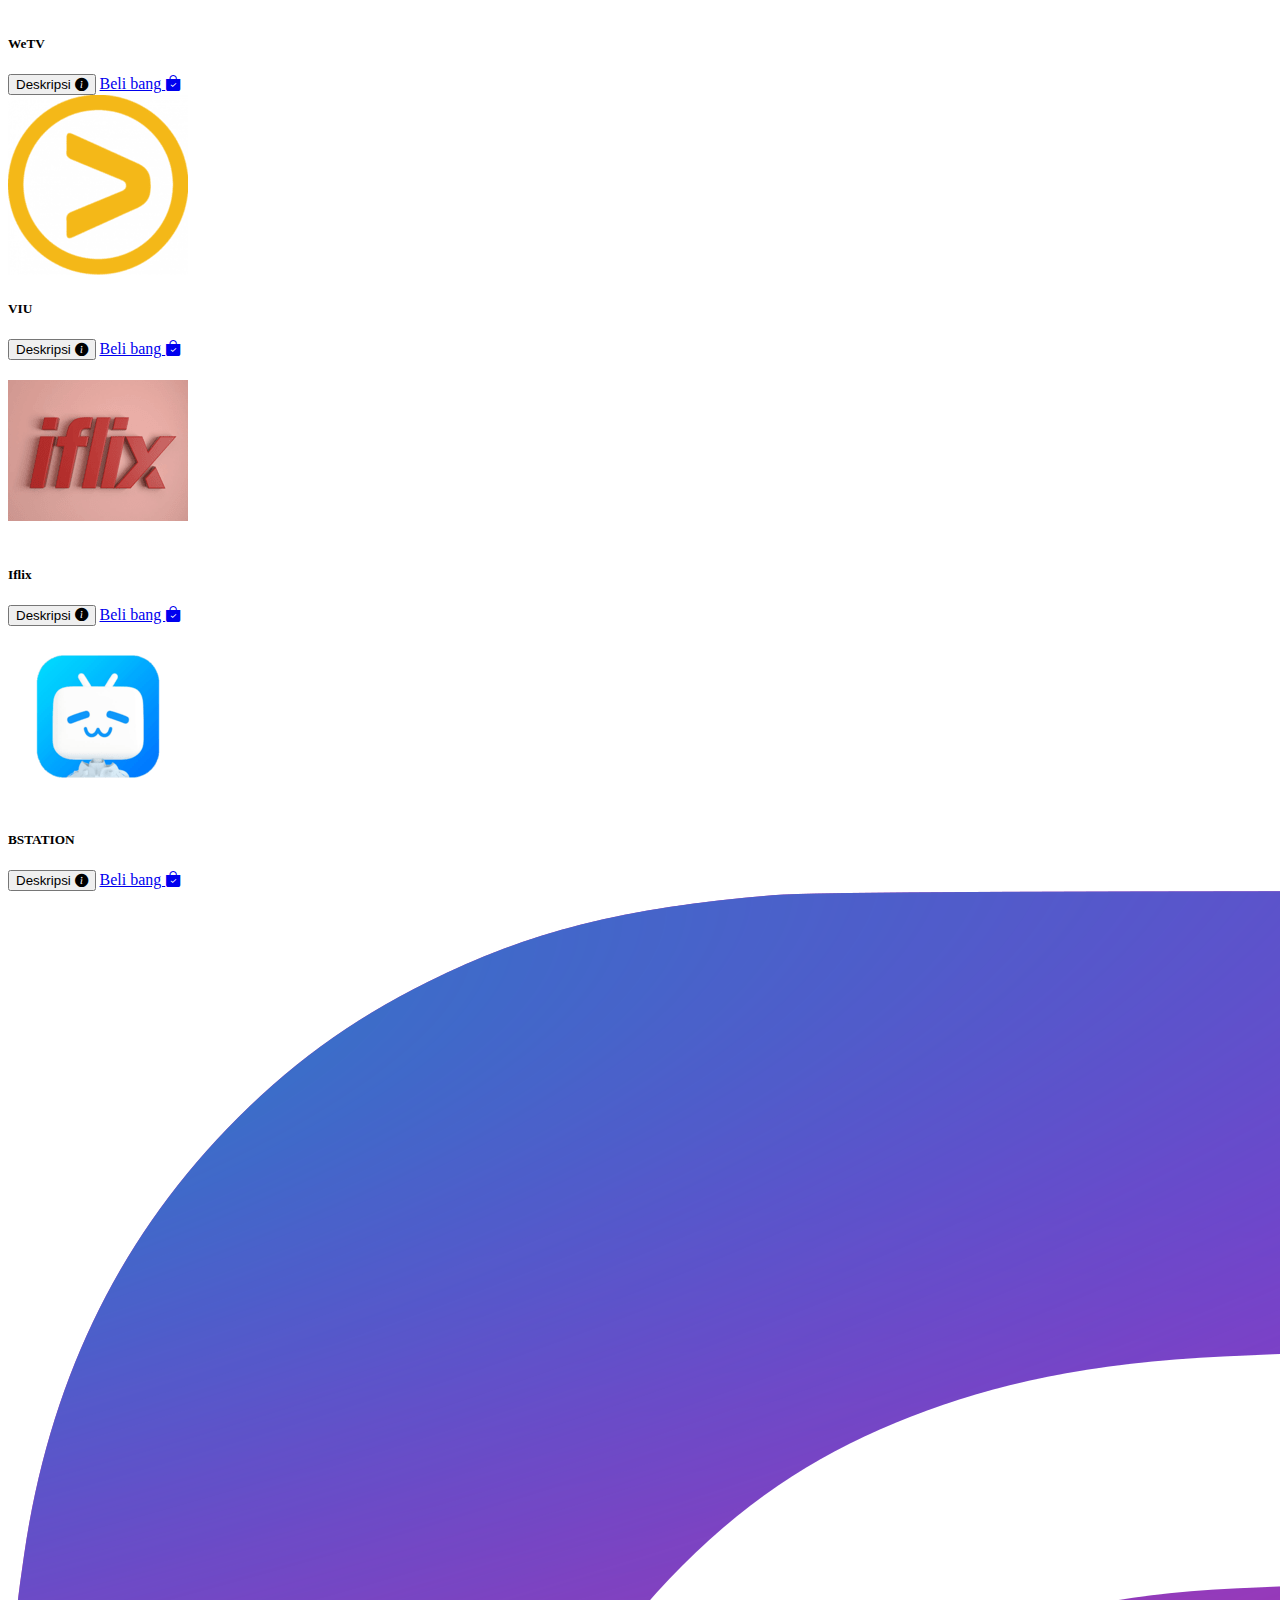
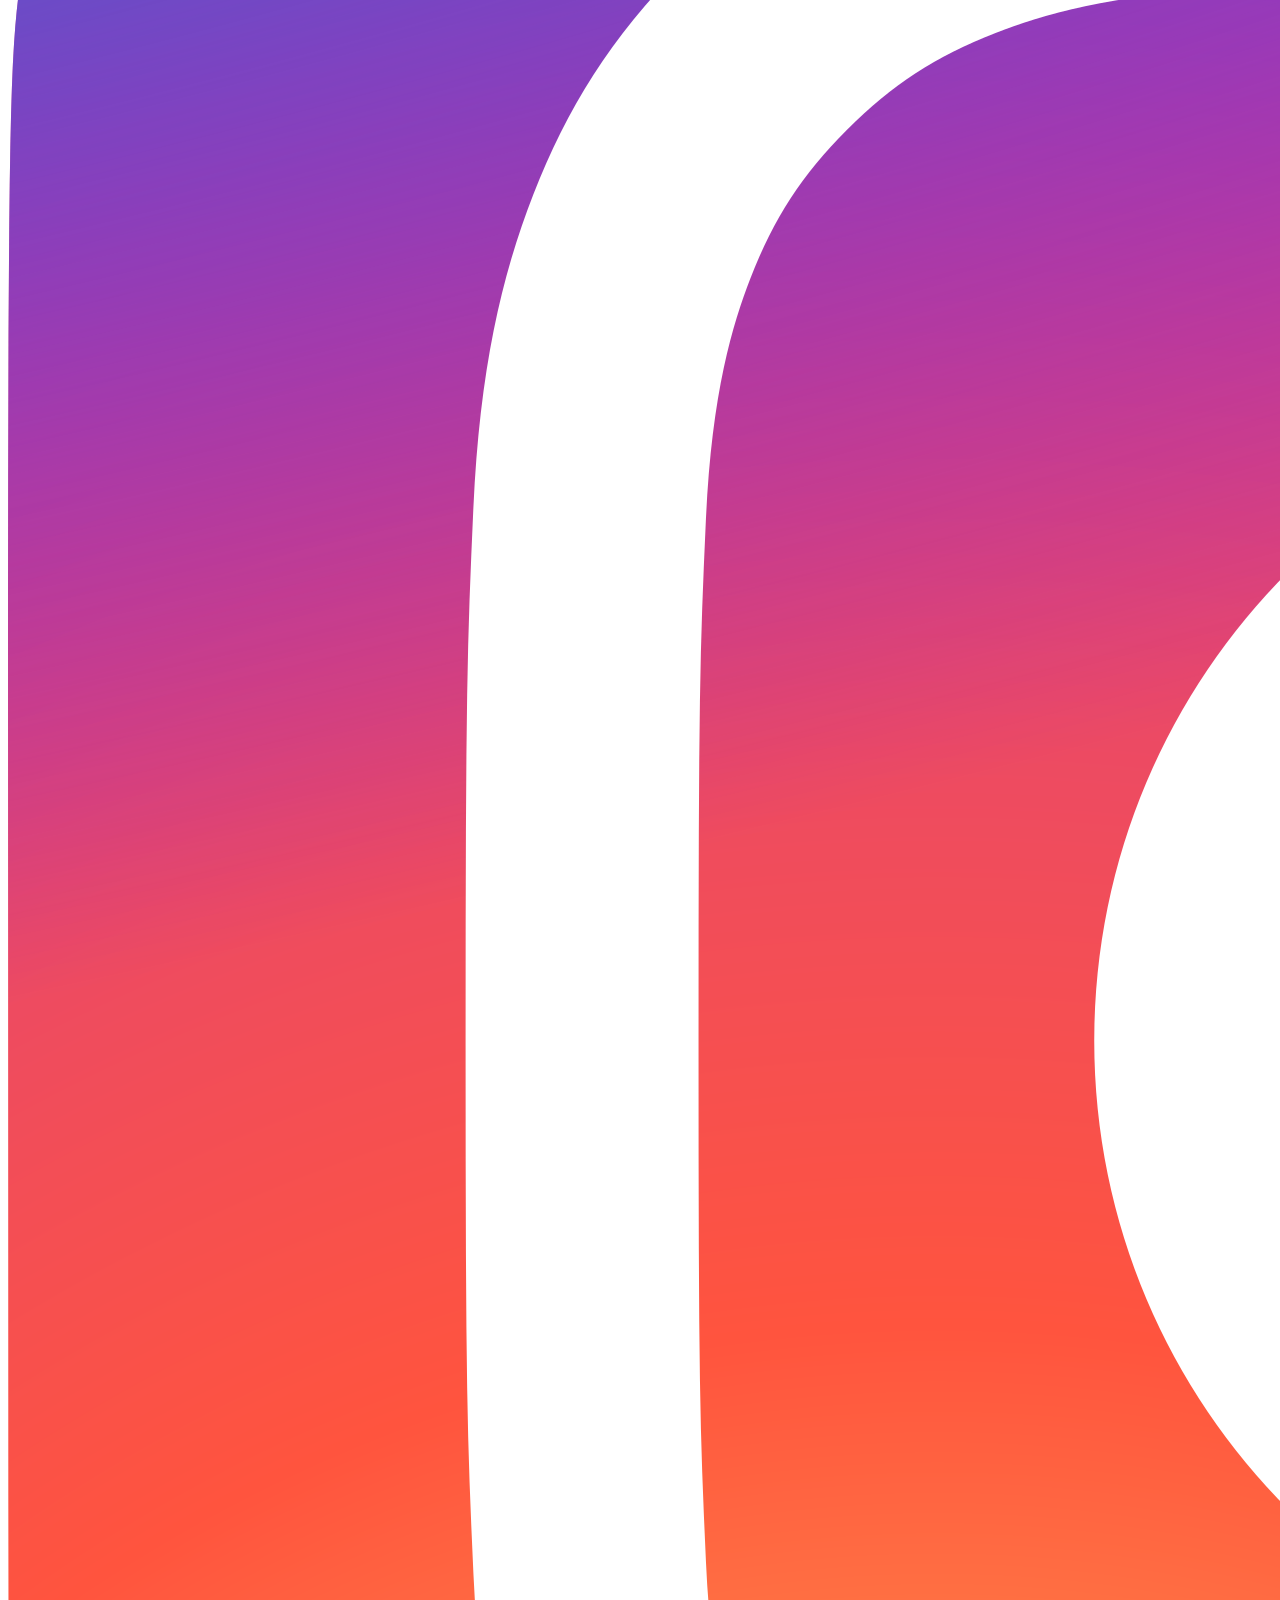
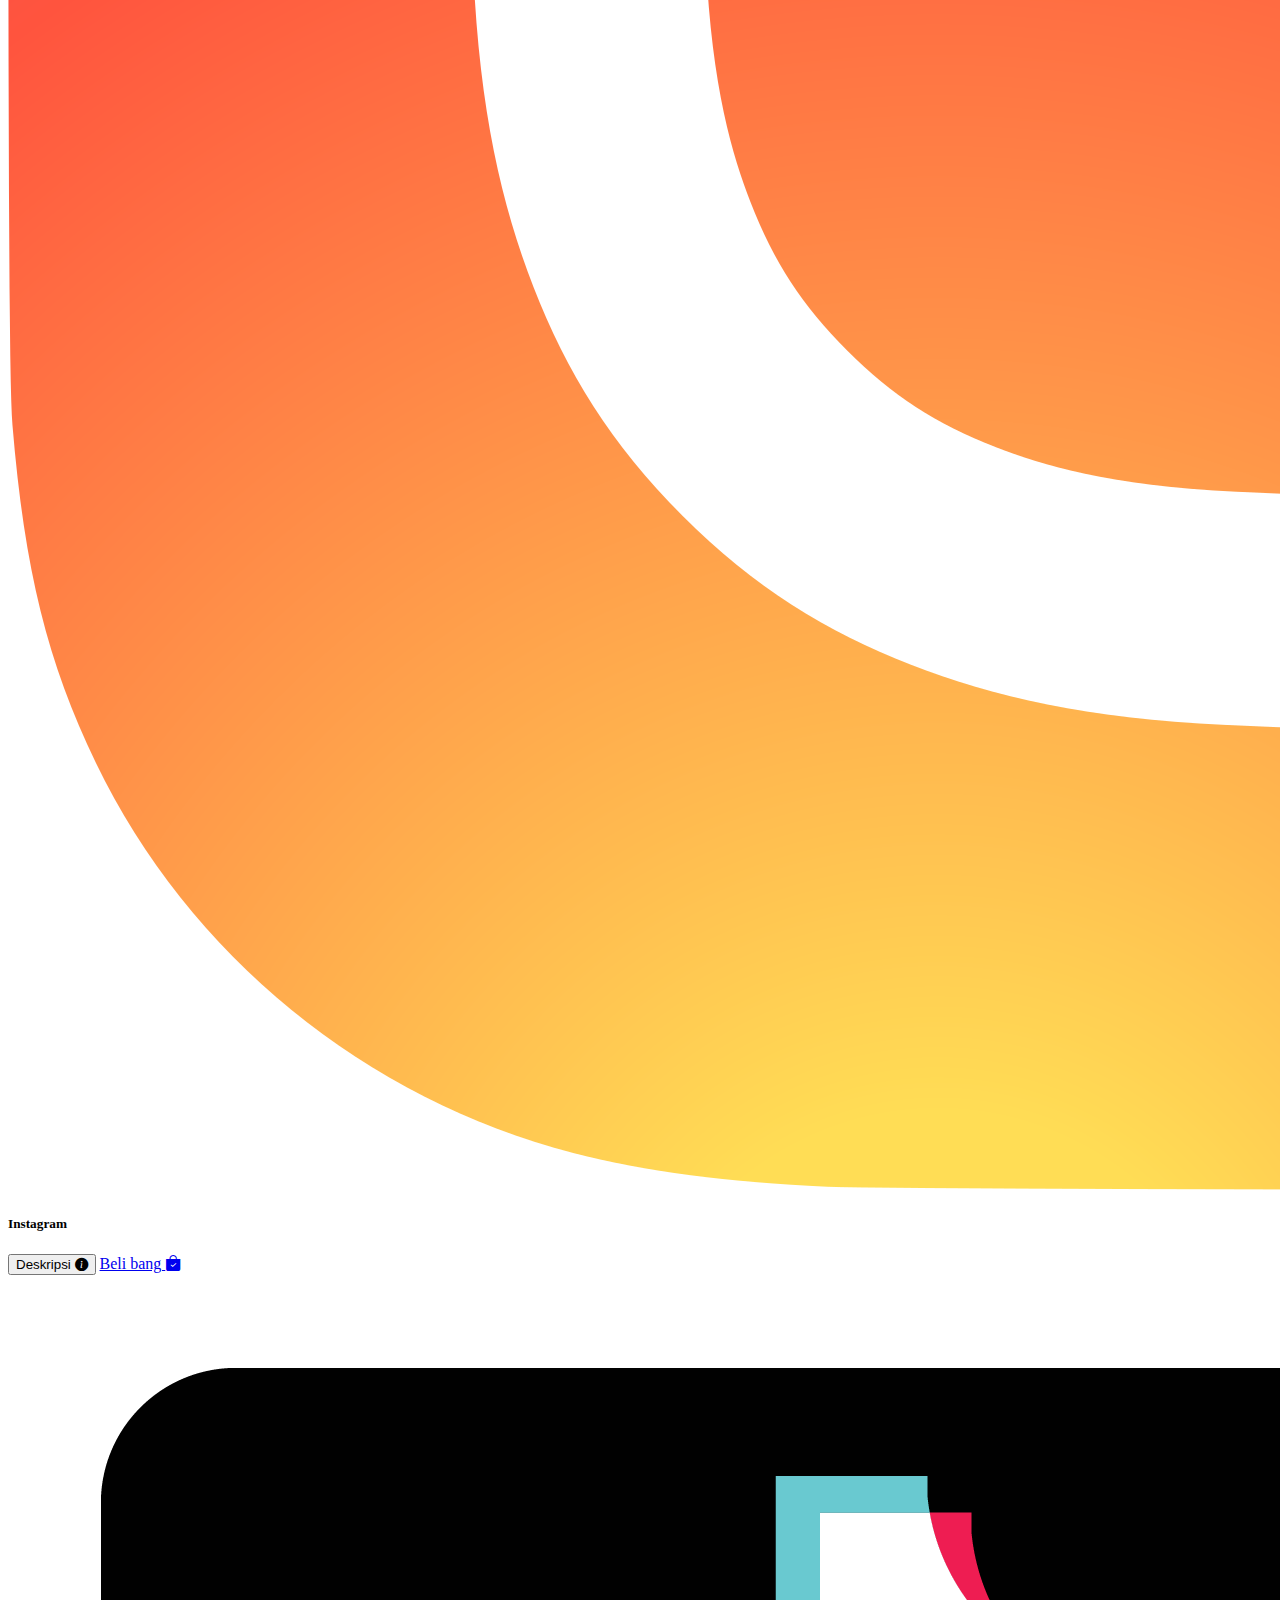
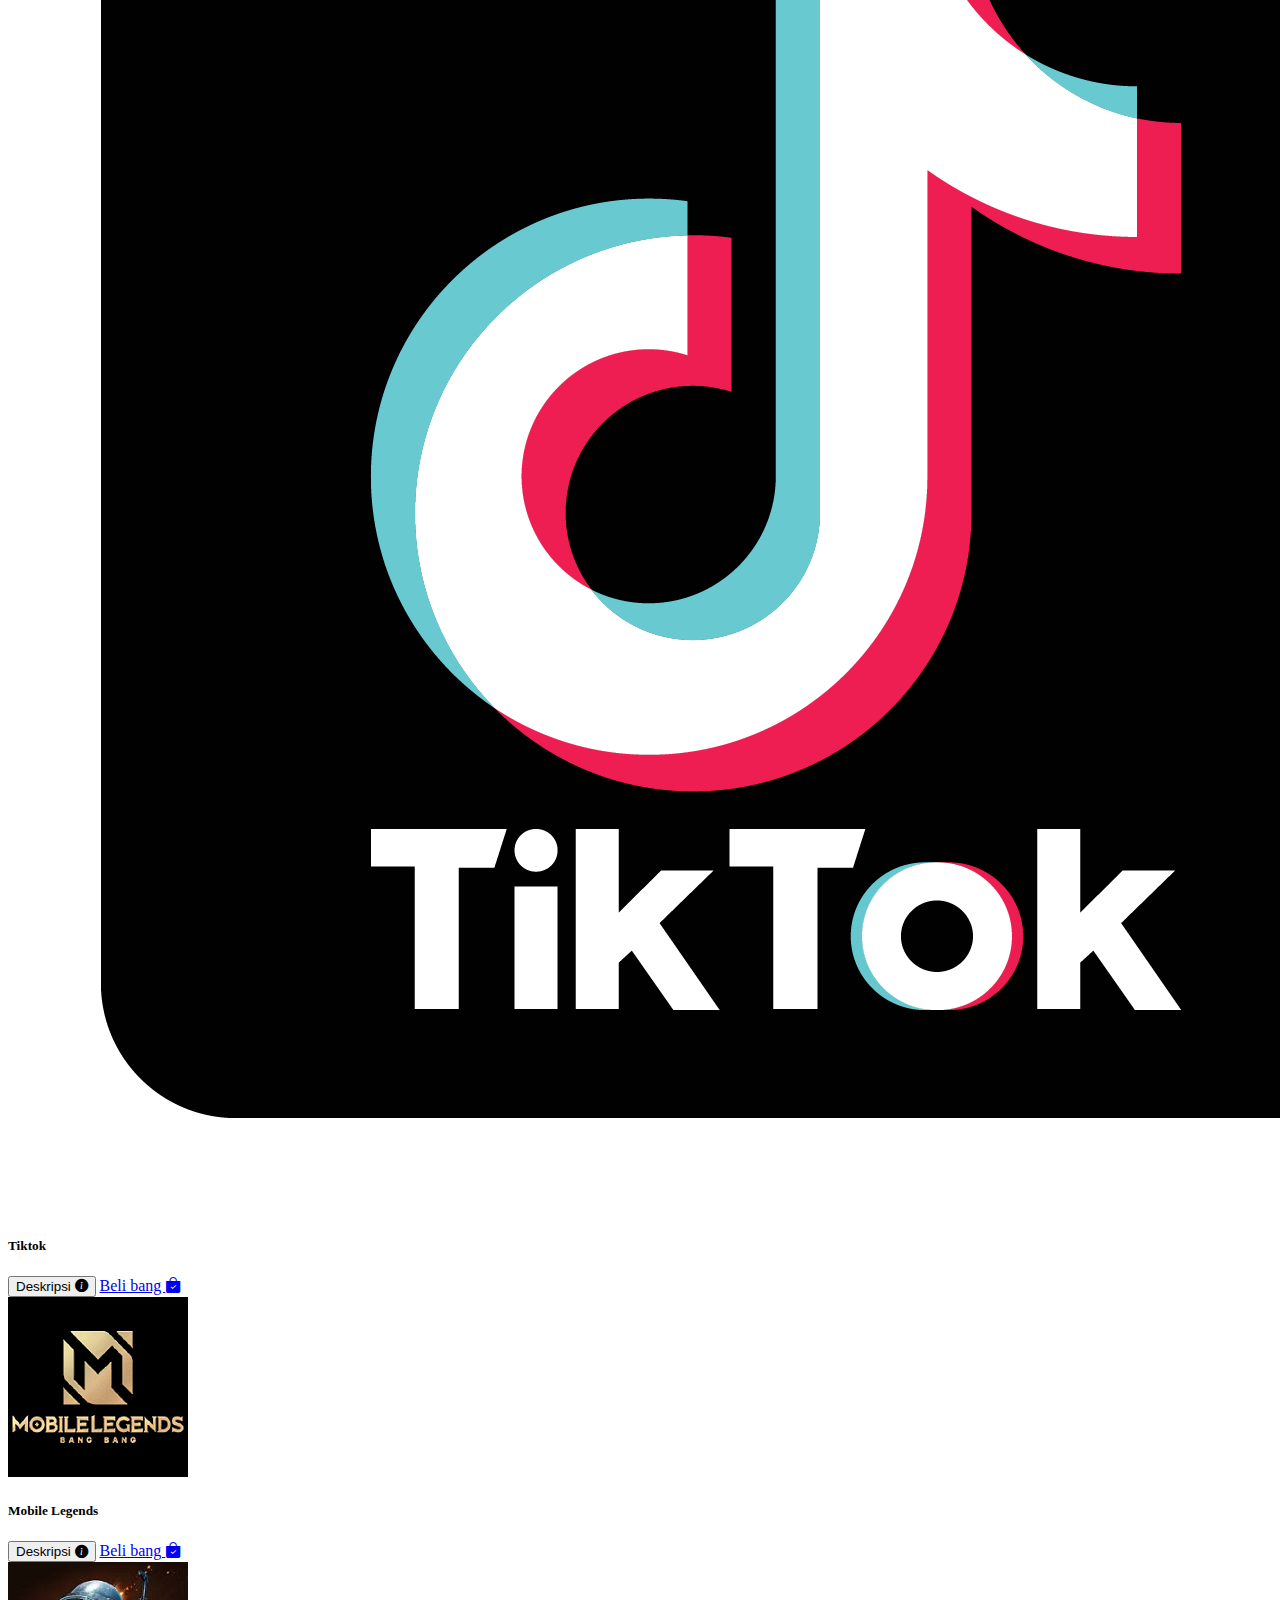
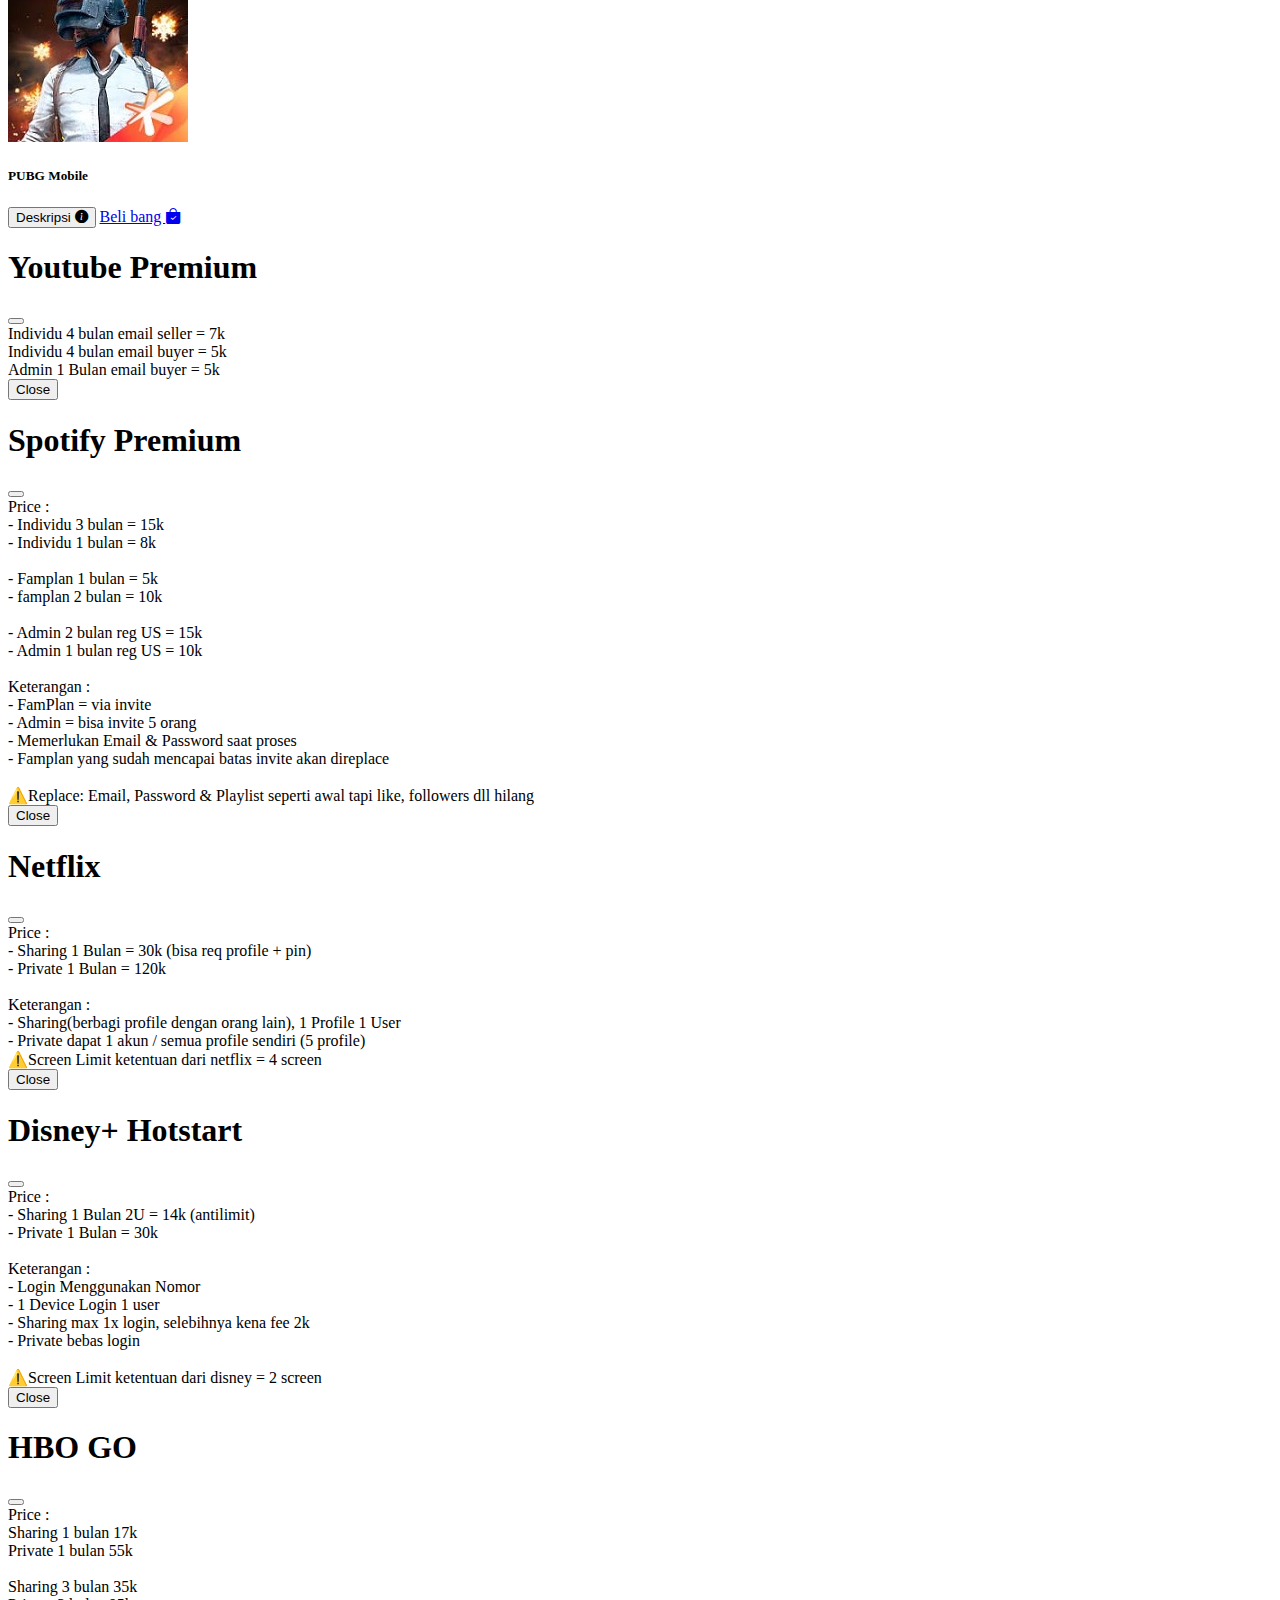
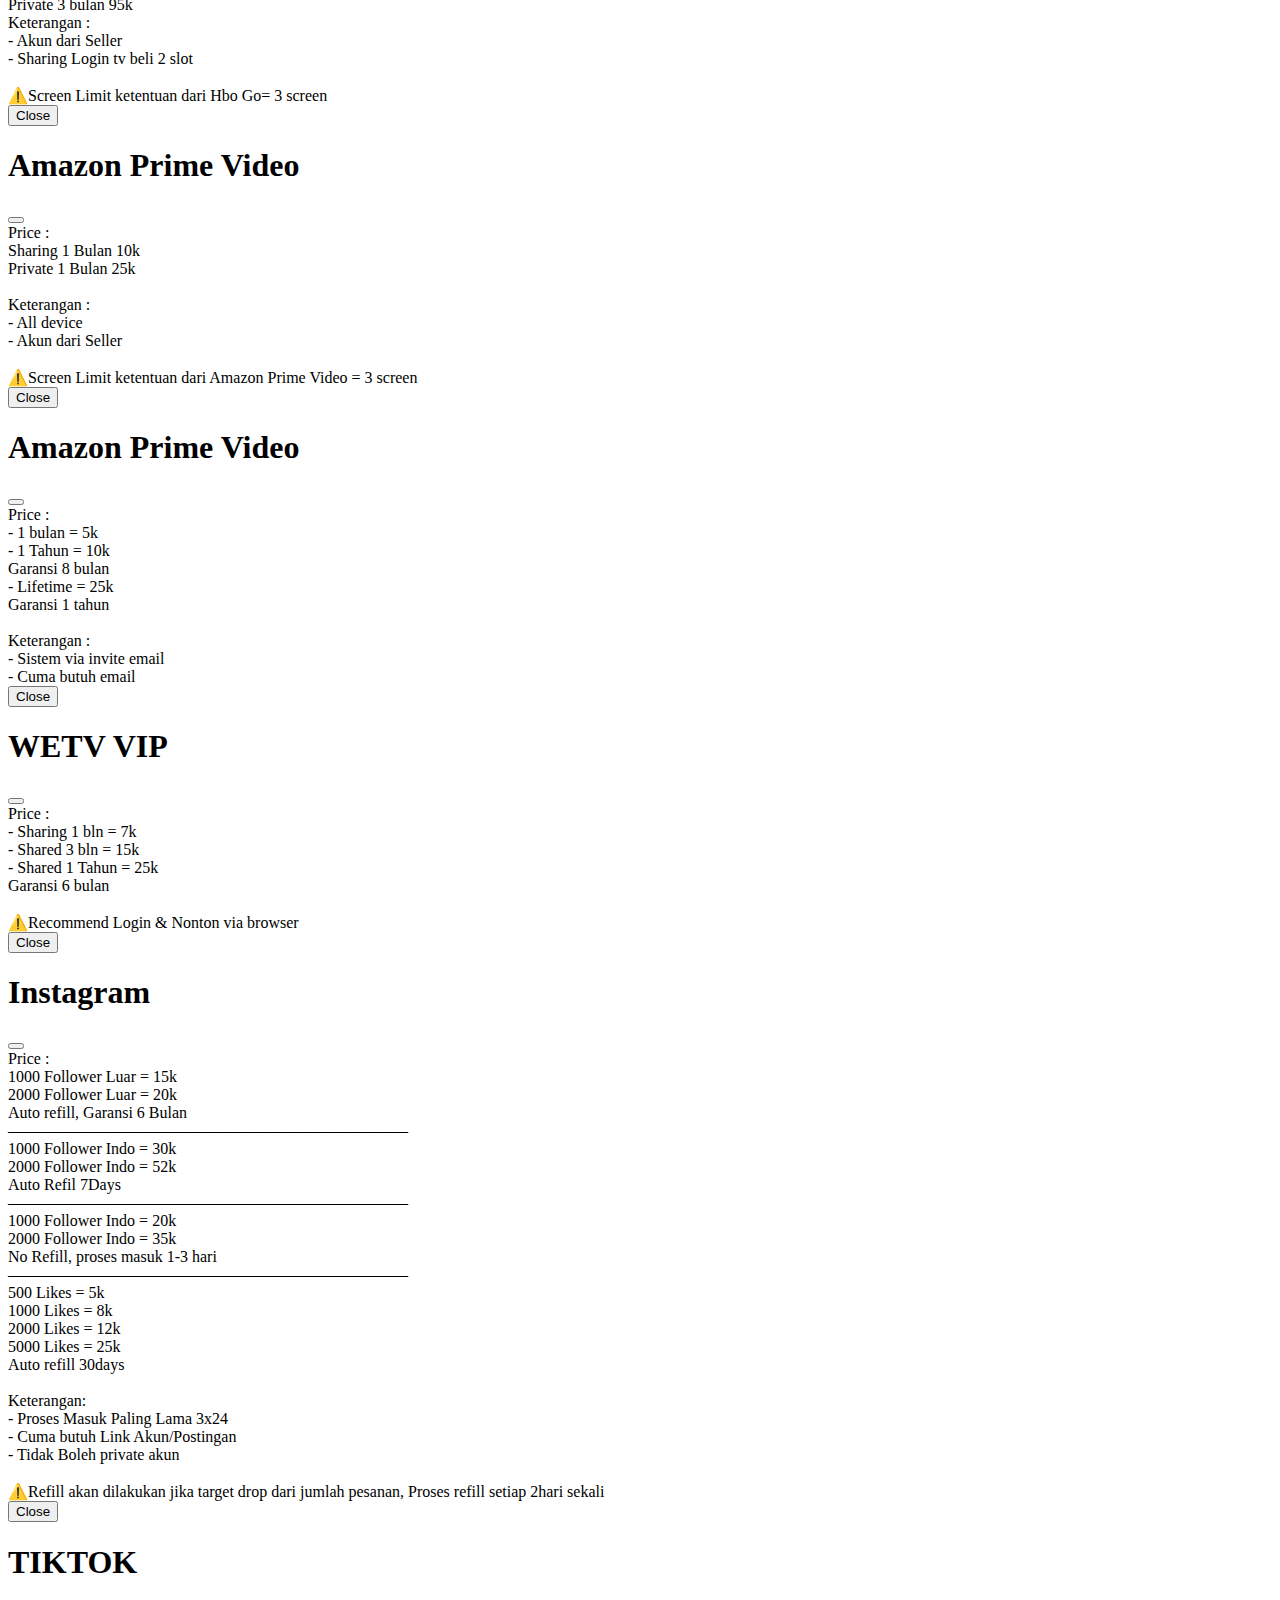
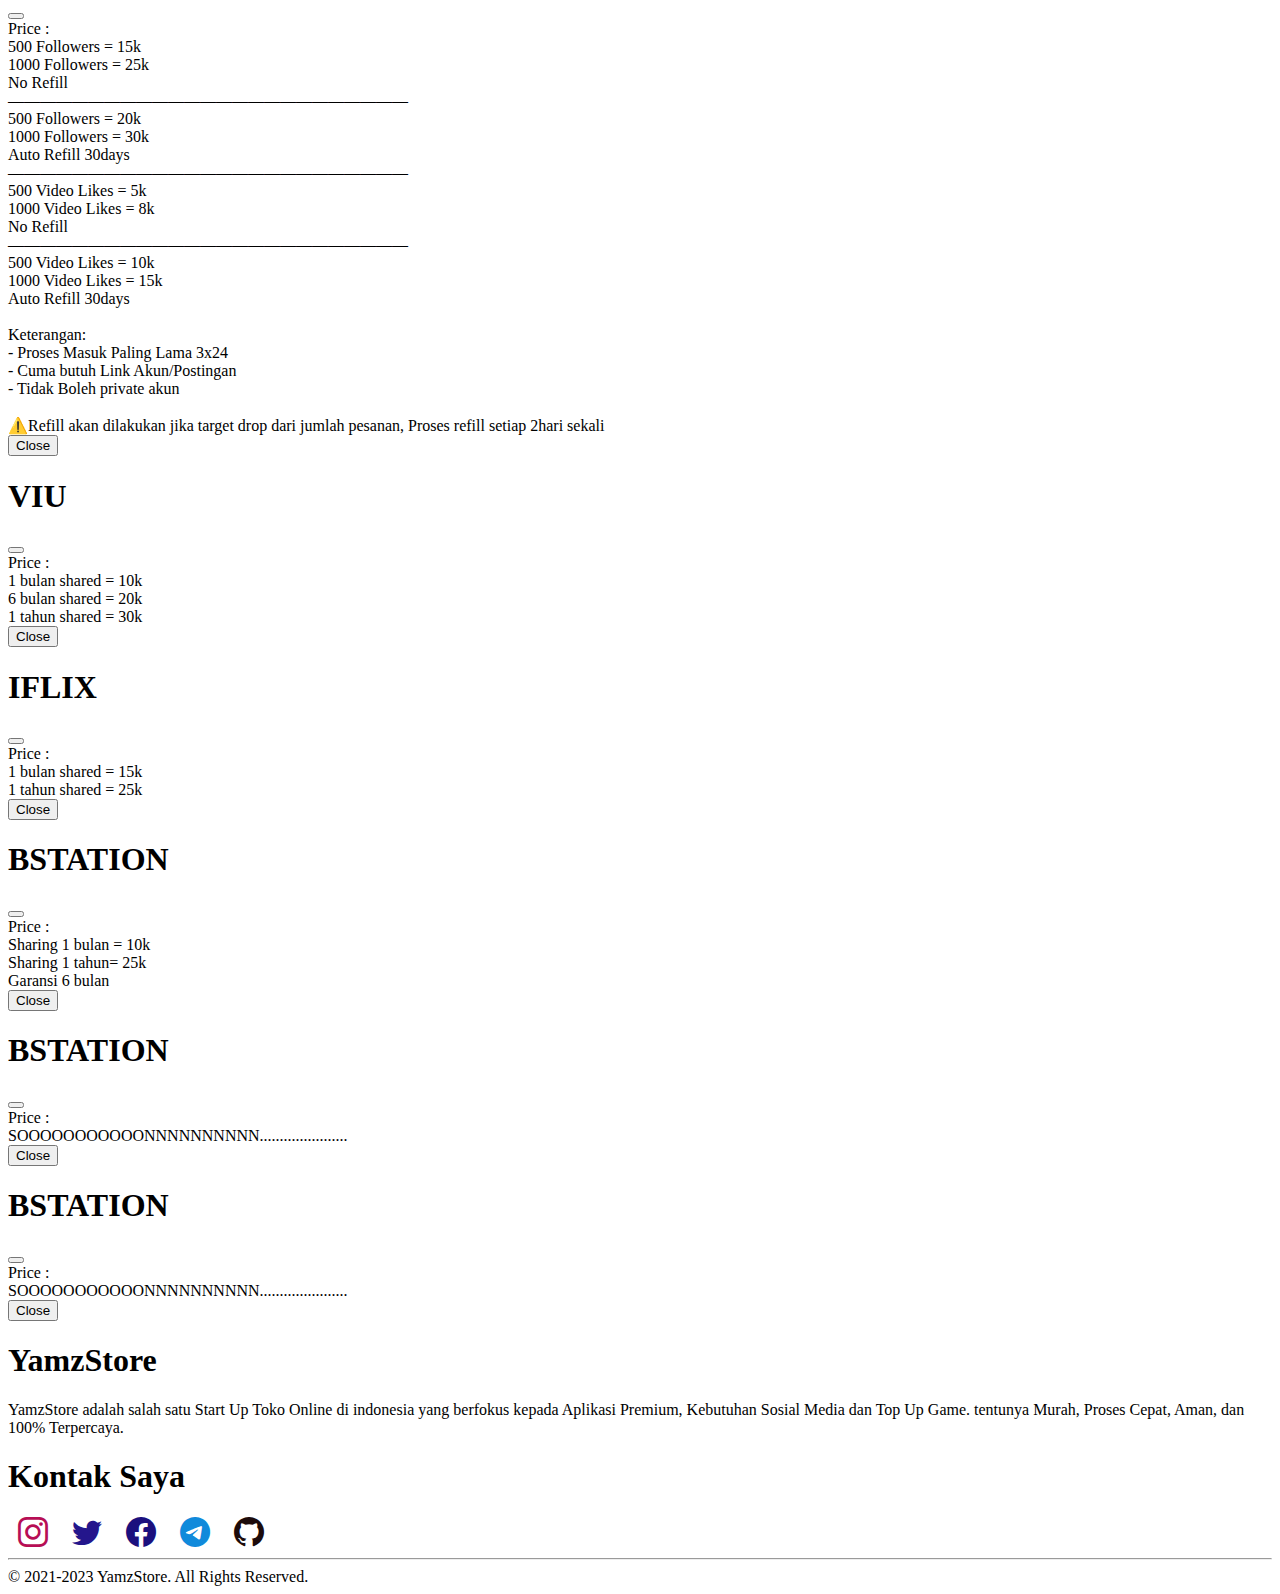
==== commit 3b68fa7a: "Update V1" ====
--- a/index.html
+++ b/index.html
@@ -10,10 +10,13 @@
         integrity="sha384-GLhlTQ8iRABdZLl6O3oVMWSktQOp6b7In1Zl3/Jr59b6EGGoI1aFkw7cmDA6j6gD" crossorigin="anonymous">
     <link rel="stylesheet" href="https://cdnjs.cloudflare.com/ajax/libs/font-awesome/4.7.0/css/font-awesome.min.css">
     <link rel="stylesheet" href="style.css">
+    <link rel="stylesheet" href="https://cdn.jsdelivr.net/npm/bootstrap-icons@1.5.0/font/bootstrap-icons.css">
+
 </head>
 
 <body>
 
+    <div id="particles-js"></div>
     <!--Bagian NavBar-->
     <div>
         <!-- navbar start -->
@@ -91,160 +94,217 @@
         <!-- Main Produk -->
         <div class="container mt-5">
             <div class="row col-sm">
+                <!-- Main YOUTUBE Produk -->
                 <div class="card col-sm-3">
                     <img src="img/yt.png" class="img-fluid" alt="...">
                     <div class="card-body ">
                         <h5 class="card-title text-center">Youtube Premium</h5>
                         <button type="button" class="btn btn-secondary w-100" data-bs-toggle="modal"
-                            data-bs-target="#exampleModal">
-                            Deskripsi
-                        </button>
-                        <a href="https://wa.me/6282278501731" class="btn btn-primary w-100 mt-1">Beli bang <svg xmlns="http://www.w3.org/2000/svg" width="16" height="16" fill="currentColor" class="bi bi-bag-check-fill" viewBox="0 0 16 16">
-                            <path fill-rule="evenodd" d="M10.5 3.5a2.5 2.5 0 0 0-5 0V4h5v-.5zm1 0V4H15v10a2 2 0 0 1-2 2H3a2 2 0 0 1-2-2V4h3.5v-.5a3.5 3.5 0 1 1 7 0zm-.646 5.354a.5.5 0 0 0-.708-.708L7.5 10.793 6.354 9.646a.5.5 0 1 0-.708.708l1.5 1.5a.5.5 0 0 0 .708 0l3-3z"/>
-                          </svg></a>
-                    </div>
-                </div>
+                            data-bs-target="#youtubeModal">
+                            Deskripsi
+                            <i class="bi bi-info-circle-fill"></i>
+                        </button>
+                        <a href="https://wa.me/6282278501731" class="btn btn-primary w-100 mt-1">Beli bang <i class="bi bi-bag-check-fill"></i></a>
+                    </div>
+                </div>
+                <!-- Main SPOTIFY Produk -->
                 <div class="card col-sm-3">
                     <img src="img/spotify.jpg" class="img-fluid" alt="...">
                     <div class="card-body">
                         <h5 class="card-title text-center">Spotify Premium</h5>
                         <button type="button" class="btn btn-secondary w-100" data-bs-toggle="modal"
-                            data-bs-target="#exampleModal1">
-                            Deskripsi
-                        </button>
-                        <a href="https://wa.me/6282278501731" class="btn btn-primary w-100 mt-1">Beli bang <svg xmlns="http://www.w3.org/2000/svg" width="16" height="16" fill="currentColor" class="bi bi-bag-check-fill" viewBox="0 0 16 16">
-                            <path fill-rule="evenodd" d="M10.5 3.5a2.5 2.5 0 0 0-5 0V4h5v-.5zm1 0V4H15v10a2 2 0 0 1-2 2H3a2 2 0 0 1-2-2V4h3.5v-.5a3.5 3.5 0 1 1 7 0zm-.646 5.354a.5.5 0 0 0-.708-.708L7.5 10.793 6.354 9.646a.5.5 0 1 0-.708.708l1.5 1.5a.5.5 0 0 0 .708 0l3-3z"/>
-                          </svg></a>
-                    </div>
-                </div>
+                            data-bs-target="#spotifymodal">
+                            Deskripsi
+                            <i class="bi bi-info-circle-fill"></i>
+                        </button>
+                        <a href="https://wa.me/6282278501731" class="btn btn-primary w-100 mt-1">Beli bang <i class="bi bi-bag-check-fill"></i></a>
+                    </div>
+                </div>
+                <!-- Main NETFLIX Produk -->
                 <div class="card col-sm-3">
                     <img src="img/netflix.png" class="img-fluid" alt="...">
                     <div class="card-body">
                         <h5 class="card-title text-center">Netflix <br></h5>
                         <button type="button" class="btn btn-secondary w-100" data-bs-toggle="modal"
-                            data-bs-target="#exampleModal">
-                            Deskripsi
-                        </button>
-                        <a href="https://wa.me/6282278501731" class="btn btn-primary w-100 mt-1">Beli bang <svg xmlns="http://www.w3.org/2000/svg" width="16" height="16" fill="currentColor" class="bi bi-bag-check-fill" viewBox="0 0 16 16">
-                            <path fill-rule="evenodd" d="M10.5 3.5a2.5 2.5 0 0 0-5 0V4h5v-.5zm1 0V4H15v10a2 2 0 0 1-2 2H3a2 2 0 0 1-2-2V4h3.5v-.5a3.5 3.5 0 1 1 7 0zm-.646 5.354a.5.5 0 0 0-.708-.708L7.5 10.793 6.354 9.646a.5.5 0 1 0-.708.708l1.5 1.5a.5.5 0 0 0 .708 0l3-3z"/>
-                          </svg></a>
-                    </div>
-                </div>
+                            data-bs-target="#netflixmodal">
+                            Deskripsi
+                            <i class="bi bi-info-circle-fill"></i>
+                        </button>
+                        <a href="https://wa.me/6282278501731" class="btn btn-primary w-100 mt-1">Beli bang <i class="bi bi-bag-check-fill"></i></a>
+                    </div>
+                </div>
+                <!-- Main DISNEY Produk -->
                 <div class="card col-sm-3">
                     <img src="img/disney.png" class="img-fluid" alt="...">
                     <div class="card-body">
                         <h5 class="card-title text-center">Disney+ Hotstar</h5>
                         <button type="button" class="btn btn-secondary w-100" data-bs-toggle="modal"
-                            data-bs-target="#exampleModal">
-                            Deskripsi
-                        </button>
-                        <a href="https://wa.me/6282278501731" class="btn btn-primary w-100 mt-1">Beli bang <svg xmlns="http://www.w3.org/2000/svg" width="16" height="16" fill="currentColor" class="bi bi-bag-check-fill" viewBox="0 0 16 16">
-                            <path fill-rule="evenodd" d="M10.5 3.5a2.5 2.5 0 0 0-5 0V4h5v-.5zm1 0V4H15v10a2 2 0 0 1-2 2H3a2 2 0 0 1-2-2V4h3.5v-.5a3.5 3.5 0 1 1 7 0zm-.646 5.354a.5.5 0 0 0-.708-.708L7.5 10.793 6.354 9.646a.5.5 0 1 0-.708.708l1.5 1.5a.5.5 0 0 0 .708 0l3-3z"/>
-                          </svg></a>
-                    </div>
-                </div>
+                            data-bs-target="#disneymodal">
+                            Deskripsi
+                            <i class="bi bi-info-circle-fill"></i>
+                        </button>
+                        <a href="https://wa.me/6282278501731" class="btn btn-primary w-100 mt-1">Beli bang <i class="bi bi-bag-check-fill"></i></a>
+                    </div>
+                </div>
+                <!-- Main VIDIO Produk -->
+                <div class="card col-sm-3">
+                    <img src="img/vidio.png" class="img-fluid" alt="...">
+                    <div class="card-body">
+                        <h5 class="card-title text-center">Vidio Premiere</h5>
+                        <button type="button" class="btn btn-secondary w-100" data-bs-toggle="modal"
+                            data-bs-target="#vidioModal">
+                            Deskripsi
+                            <i class="bi bi-info-circle-fill"></i>
+                        </button>
+                        <a href="https://wa.me/6282278501731" class="btn btn-primary w-100 mt-1">Beli bang <i class="bi bi-bag-check-fill"></i></a>
+                    </div>
+                </div>
+                <!-- Main HBO GO Produk -->
                 <div class="card col-sm-3">
                     <img src="img/hbo.png" class="img-fluid" alt="...">
                     <div class="card-body">
                         <h5 class="card-title text-center">HBO GO</h5>
                         <button type="button" class="btn btn-secondary w-100" data-bs-toggle="modal"
-                            data-bs-target="#exampleModal">
-                            Deskripsi
-                        </button>
-                        <a href="https://wa.me/6282278501731" class="btn btn-primary w-100 mt-1">Beli bang <svg xmlns="http://www.w3.org/2000/svg" width="16" height="16" fill="currentColor" class="bi bi-bag-check-fill" viewBox="0 0 16 16">
-                            <path fill-rule="evenodd" d="M10.5 3.5a2.5 2.5 0 0 0-5 0V4h5v-.5zm1 0V4H15v10a2 2 0 0 1-2 2H3a2 2 0 0 1-2-2V4h3.5v-.5a3.5 3.5 0 1 1 7 0zm-.646 5.354a.5.5 0 0 0-.708-.708L7.5 10.793 6.354 9.646a.5.5 0 1 0-.708.708l1.5 1.5a.5.5 0 0 0 .708 0l3-3z"/>
-                          </svg></a>
-                    </div>
-                </div>
+                            data-bs-target="#hboModal">
+                            Deskripsi
+                            <i class="bi bi-info-circle-fill"></i>
+                        </button>
+                        <a href="https://wa.me/6282278501731" class="btn btn-primary w-100 mt-1">Beli bang <i class="bi bi-bag-check-fill"></i></a>
+                    </div>
+                </div>
+                <!-- Main AMAZON PV Produk -->
                 <div class="card col-sm-3">
                     <img src="img/prime.png" class="img-fluid" alt="amazon">
                     <div class="card-body">
                         <h5 class="card-title text-center">Amazon Prime Video</h5>
                         <button type="button" class="btn btn-secondary w-100" data-bs-toggle="modal"
-                            data-bs-target="#exampleModal">
-                            Deskripsi
-                        </button>
-                        <a href="https://wa.me/6282278501731" class="btn btn-primary w-100 mt-1">Beli bang <svg xmlns="http://www.w3.org/2000/svg" width="16" height="16" fill="currentColor" class="bi bi-bag-check-fill" viewBox="0 0 16 16">
-                            <path fill-rule="evenodd" d="M10.5 3.5a2.5 2.5 0 0 0-5 0V4h5v-.5zm1 0V4H15v10a2 2 0 0 1-2 2H3a2 2 0 0 1-2-2V4h3.5v-.5a3.5 3.5 0 1 1 7 0zm-.646 5.354a.5.5 0 0 0-.708-.708L7.5 10.793 6.354 9.646a.5.5 0 1 0-.708.708l1.5 1.5a.5.5 0 0 0 .708 0l3-3z"/>
-                          </svg></a>
-                    </div>
-                </div>
+                            data-bs-target="#amazonModal">
+                            Deskripsi
+                            <i class="bi bi-info-circle-fill"></i>
+                        </button>
+                        <a href="https://wa.me/6282278501731" class="btn btn-primary w-100 mt-1">Beli bang <i class="bi bi-bag-check-fill"></i></a>
+                    </div>
+                </div>
+                <!-- Main CANVA Produk -->
                 <div class="card col-sm-3">
                     <img src="img/canva.png" class="img-fluid" alt="...">
                     <div class="card-body">
                         <h5 class="card-title text-center">Canva Pro</h5>
                         <button type="button" class="btn btn-secondary w-100" data-bs-toggle="modal"
-                            data-bs-target="#exampleModal">
-                            Deskripsi
-                        </button>
-                        <a href="https://wa.me/6282278501731" class="btn btn-primary w-100 mt-1">Beli bang <svg xmlns="http://www.w3.org/2000/svg" width="16" height="16" fill="currentColor" class="bi bi-bag-check-fill" viewBox="0 0 16 16">
-                            <path fill-rule="evenodd" d="M10.5 3.5a2.5 2.5 0 0 0-5 0V4h5v-.5zm1 0V4H15v10a2 2 0 0 1-2 2H3a2 2 0 0 1-2-2V4h3.5v-.5a3.5 3.5 0 1 1 7 0zm-.646 5.354a.5.5 0 0 0-.708-.708L7.5 10.793 6.354 9.646a.5.5 0 1 0-.708.708l1.5 1.5a.5.5 0 0 0 .708 0l3-3z"/>
-                          </svg></a>
-                    </div>
-                </div>
+                            data-bs-target="#canvaModal">
+                            Deskripsi
+                            <i class="bi bi-info-circle-fill"></i>
+                        </button>
+                        <a href="https://wa.me/6282278501731" class="btn btn-primary w-100 mt-1">Beli bang <i class="bi bi-bag-check-fill"></i></a>
+                    </div>
+                </div>
+                <!-- Main WeTV Produk -->
                 <div class="card col-sm-3">
                     <img src="img/WeTV.png" class="img-fluid" alt="WeTV">
                     <div class="card-body">
                         <h5 class="card-title text-center">WeTV</h5>
                         <button type="button" class="btn btn-secondary w-100" data-bs-toggle="modal"
-                            data-bs-target="#exampleModal">
-                            Deskripsi
-                        </button>
-                        <a href="https://wa.me/6282278501731" class="btn btn-primary w-100 mt-1">Beli bang <svg xmlns="http://www.w3.org/2000/svg" width="16" height="16" fill="currentColor" class="bi bi-bag-check-fill" viewBox="0 0 16 16">
-                            <path fill-rule="evenodd" d="M10.5 3.5a2.5 2.5 0 0 0-5 0V4h5v-.5zm1 0V4H15v10a2 2 0 0 1-2 2H3a2 2 0 0 1-2-2V4h3.5v-.5a3.5 3.5 0 1 1 7 0zm-.646 5.354a.5.5 0 0 0-.708-.708L7.5 10.793 6.354 9.646a.5.5 0 1 0-.708.708l1.5 1.5a.5.5 0 0 0 .708 0l3-3z"/>
-                          </svg></a>
-                    </div>
-                </div>
+                            data-bs-target="#wetvModal">
+                            Deskripsi
+                            <i class="bi bi-info-circle-fill"></i>
+                        </button>
+                        <a href="https://wa.me/6282278501731" class="btn btn-primary w-100 mt-1">Beli bang <i class="bi bi-bag-check-fill"></i></a>
+                    </div>
+                </div>
+                <!-- Main Viu Produk -->
+                <div class="card col-sm-3">
+                    <img src="img/viu.png" class="img-fluid" alt="WeTV">
+                    <div class="card-body">
+                        <h5 class="card-title text-center">VIU</h5>
+                        <button type="button" class="btn btn-secondary w-100" data-bs-toggle="modal"
+                            data-bs-target="#viuModal">
+                            Deskripsi
+                            <i class="bi bi-info-circle-fill"></i>
+                        </button>
+                        <a href="https://wa.me/6282278501731" class="btn btn-primary w-100 mt-1">Beli bang <i class="bi bi-bag-check-fill"></i></a>
+                    </div>
+                </div>
+                <!-- Main Iflix Produk -->
+                <div class="card col-sm-3">
+                    <img src="img/iflix.png" class="img-fluid" alt="WeTV">
+                    <div class="card-body">
+                        <h5 class="card-title text-center">Iflix</h5>
+                        <button type="button" class="btn btn-secondary w-100" data-bs-toggle="modal"
+                            data-bs-target="#iflixModal">
+                            Deskripsi
+                            <i class="bi bi-info-circle-fill"></i>
+                        </button>
+                        <a href="https://wa.me/6282278501731" class="btn btn-primary w-100 mt-1">Beli bang <i class="bi bi-bag-check-fill"></i></a>
+                    </div>
+                </div>
+
+                <!-- Main Iflix Produk -->
+                <div class="card col-sm-3">
+                    <img src="img/bs.png" class="img-fluid" alt="WeTV">
+                    <div class="card-body">
+                        <h5 class="card-title text-center">BSTATION</h5>
+                        <button type="button" class="btn btn-secondary w-100" data-bs-toggle="modal"
+                            data-bs-target="#bsModal">
+                            Deskripsi
+                            <i class="bi bi-info-circle-fill"></i>
+                        </button>
+                        <a href="https://wa.me/6282278501731" class="btn btn-primary w-100 mt-1">Beli bang <i class="bi bi-bag-check-fill"></i></a>
+                    </div>
+                </div>
+
+                <!-- Main INSTAGRAM Produk -->
+                <div class="card col-sm-3">
+                    <img src="img/ig.png" class="img-fluid" alt="...">
+                    <div class="card-body">
+                        <h5 class="card-title text-center">Instagram</h5>
+                        <button type="button" class="btn btn-secondary w-100" data-bs-toggle="modal"
+                            data-bs-target="#igModal">
+                            Deskripsi
+                            <i class="bi bi-info-circle-fill"></i>
+                        </button>
+                        <a href="https://wa.me/6282278501731" class="btn btn-primary w-100 mt-1">Beli bang <i class="bi bi-bag-check-fill"></i></a>
+                    </div>
+                </div>
+
+                <!-- Main TIKTOK Produk -->
+                <div class="card col-sm-3">
+                    <img src="img/tiktok.png" class="img-fluid" alt="...">
+                    <div class="card-body">
+                        <h5 class="card-title text-center">Tiktok</h5>
+                        <button type="button" class="btn btn-secondary w-100" data-bs-toggle="modal"
+                            data-bs-target="#tiktokModal">
+                            Deskripsi
+                            <i class="bi bi-info-circle-fill"></i>
+                        </button>
+                        <a href="https://wa.me/6282278501731" class="btn btn-primary w-100 mt-1">Beli bang <i class="bi bi-bag-check-fill"></i></a>
+                    </div>
+                </div>
+
+                <!-- Main ML Produk -->
                 <div class="card col-sm-3">
                     <img src="img/mobilelegends.png" class="img-fluid" alt="...">
                     <div class="card-body">
                         <h5 class="card-title text-center">Mobile Legends</h5>
                         <button type="button" class="btn btn-secondary w-100" data-bs-toggle="modal"
-                            data-bs-target="#exampleModal">
-                            Deskripsi
-                        </button>
-                        <a href="https://wa.me/6282278501731" class="btn btn-primary w-100 mt-1">Beli bang <svg xmlns="http://www.w3.org/2000/svg" width="16" height="16" fill="currentColor" class="bi bi-bag-check-fill" viewBox="0 0 16 16">
-                            <path fill-rule="evenodd" d="M10.5 3.5a2.5 2.5 0 0 0-5 0V4h5v-.5zm1 0V4H15v10a2 2 0 0 1-2 2H3a2 2 0 0 1-2-2V4h3.5v-.5a3.5 3.5 0 1 1 7 0zm-.646 5.354a.5.5 0 0 0-.708-.708L7.5 10.793 6.354 9.646a.5.5 0 1 0-.708.708l1.5 1.5a.5.5 0 0 0 .708 0l3-3z"/>
-                          </svg></a>
-                    </div>
-                </div>
-                <div class="card col-sm-3">
-                    <img src="img/mobilelegends.png" class="img-fluid" alt="...">
-                    <div class="card-body">
-                        <h5 class="card-title text-center">Mobile Legends</h5>
-                        <button type="button" class="btn btn-secondary w-100" data-bs-toggle="modal"
-                            data-bs-target="#exampleModal">
-                            Deskripsi
-                        </button>
-                        <a href="https://wa.me/6282278501731" class="btn btn-primary w-100 mt-1">Beli bang <svg xmlns="http://www.w3.org/2000/svg" width="16" height="16" fill="currentColor" class="bi bi-bag-check-fill" viewBox="0 0 16 16">
-                            <path fill-rule="evenodd" d="M10.5 3.5a2.5 2.5 0 0 0-5 0V4h5v-.5zm1 0V4H15v10a2 2 0 0 1-2 2H3a2 2 0 0 1-2-2V4h3.5v-.5a3.5 3.5 0 1 1 7 0zm-.646 5.354a.5.5 0 0 0-.708-.708L7.5 10.793 6.354 9.646a.5.5 0 1 0-.708.708l1.5 1.5a.5.5 0 0 0 .708 0l3-3z"/>
-                          </svg></a>
-                    </div>
-                </div>
-                <div class="card col-sm-3">
-                    <img src="img/ig.png" class="img-fluid" alt="...">
-                    <div class="card-body">
-                        <h5 class="card-title text-center">Followers Instagram</h5>
-                        <button type="button" class="btn btn-secondary w-100" data-bs-toggle="modal"
-                            data-bs-target="#exampleModal">
-                            Deskripsi
-                        </button>
-                        <a href="https://wa.me/6282278501731" class="btn btn-primary w-100 mt-1">Beli bang <svg xmlns="http://www.w3.org/2000/svg" width="16" height="16" fill="currentColor" class="bi bi-bag-check-fill" viewBox="0 0 16 16">
-                            <path fill-rule="evenodd" d="M10.5 3.5a2.5 2.5 0 0 0-5 0V4h5v-.5zm1 0V4H15v10a2 2 0 0 1-2 2H3a2 2 0 0 1-2-2V4h3.5v-.5a3.5 3.5 0 1 1 7 0zm-.646 5.354a.5.5 0 0 0-.708-.708L7.5 10.793 6.354 9.646a.5.5 0 1 0-.708.708l1.5 1.5a.5.5 0 0 0 .708 0l3-3z"/>
-                          </svg></a>
-                    </div>
-                </div>
-                <div class="card col-sm-3">
-                    <img src="img/tiktok.png" class="img-fluid" alt="...">
-                    <div class="card-body">
-                        <h5 class="card-title text-center">Followers Tiktok</h5>
-                        <button type="button" class="btn btn-secondary w-100" data-bs-toggle="modal"
-                            data-bs-target="#exampleModal">
-                            Deskripsi
-                        </button>
-                        <a href="https://wa.me/6282278501731" class="btn btn-primary w-100 mt-1">Beli bang <svg xmlns="http://www.w3.org/2000/svg" width="16" height="16" fill="currentColor" class="bi bi-bag-check-fill" viewBox="0 0 16 16">
-                            <path fill-rule="evenodd" d="M10.5 3.5a2.5 2.5 0 0 0-5 0V4h5v-.5zm1 0V4H15v10a2 2 0 0 1-2 2H3a2 2 0 0 1-2-2V4h3.5v-.5a3.5 3.5 0 1 1 7 0zm-.646 5.354a.5.5 0 0 0-.708-.708L7.5 10.793 6.354 9.646a.5.5 0 1 0-.708.708l1.5 1.5a.5.5 0 0 0 .708 0l3-3z"/>
-                          </svg></a>
+                            data-bs-target="#mlModal">
+                            Deskripsi
+                            <i class="bi bi-info-circle-fill"></i>
+                        </button>
+                        <a href="https://wa.me/6282278501731" class="btn btn-primary w-100 mt-1">Beli bang <i class="bi bi-bag-check-fill"></i></a>
+                    </div>
+                </div>
+
+                <!-- Main PUBG Produk -->
+                <div class="card col-sm-3">
+                    <img src="img/pubg.jpg" class="img-fluid" alt="...">
+                    <div class="card-body">
+                        <h5 class="card-title text-center">PUBG Mobile</h5>
+                        <button type="button" class="btn btn-secondary w-100" data-bs-toggle="modal"
+                            data-bs-target="#pubgModal">
+                            Deskripsi
+                            <i class="bi bi-info-circle-fill"></i>
+                        </button>
+                        <a href="https://wa.me/6282278501731" class="btn btn-primary w-100 mt-1">Beli bang <i class="bi bi-bag-check-fill"></i></a>
                     </div>
                 </div>
             </div>
@@ -252,8 +312,8 @@
         <!-- Main Produk end -->
 
         <!-- Modal -->
-        <!-- Modal -->
-        <div class="modal fade" id="exampleModal" tabindex="-1" aria-labelledby="exampleModalLabel" aria-hidden="true">
+        <!-- YOUTUBE Modal -->
+        <div class="modal fade" id="youtubeModal" tabindex="-1" aria-labelledby="exampleModalLabel" aria-hidden="true">
             <div class="modal-dialog">
                 <div class="modal-content">
                     <div class="modal-header">
@@ -271,12 +331,12 @@
                 </div>
             </div>
         </div>
-
-        <div class="modal fade" id="exampleModal1" tabindex="-1" aria-labelledby="exampleModalLabel" aria-hidden="true">
-            <div class="modal-dialog">
-                <div class="modal-content">
-                    <div class="modal-header">
-                        <h1 class="modal-title fs-5" id="exampleModalLabel">Youtube Premium</h1>
+        <!-- SPOTIFY Modal  -->
+        <div class="modal fade" id="spotifymodal" tabindex="-1" aria-labelledby="exampleModalLabel" aria-hidden="true">
+            <div class="modal-dialog">
+                <div class="modal-content">
+                    <div class="modal-header">
+                        <h1 class="modal-title fs-5" id="exampleModalLabel">Spotify Premium</h1>
                         <button type="button" class="btn-close" data-bs-dismiss="modal" aria-label="Close"></button>
                     </div>
                     <div class="modal-body">
@@ -305,6 +365,354 @@
                 </div>
             </div>
         </div>
+        <!-- NETFLIX Modal -->
+        <div class="modal fade" id="netflixmodal" tabindex="-1" aria-labelledby="exampleModalLabel" aria-hidden="true">
+            <div class="modal-dialog">
+                <div class="modal-content">
+                    <div class="modal-header">
+                        <h1 class="modal-title fs-5" id="exampleModalLabel">Netflix</h1>
+                        <button type="button" class="btn-close" data-bs-dismiss="modal" aria-label="Close"></button>
+                    </div>
+                    <div class="modal-body">
+                        Price :<br>
+                        - Sharing 1 Bulan = 30k (bisa req profile + pin)<br>
+                        - Private 1 Bulan = 120k<br><br>
+
+
+                        Keterangan :<br>
+                        - Sharing(berbagi profile dengan orang lain), 1 Profile 1 User<br>
+                        - Private dapat 1 akun / semua profile sendiri (5 profile)<br>
+                        ⚠️Screen Limit ketentuan dari netflix = 4 screen
+                    </div>
+                    <div class="modal-footer">
+                        <button type="button" class="btn btn-secondary" data-bs-dismiss="modal">Close</button>
+                    </div>
+                </div>
+            </div>
+        </div>
+        <!-- Disney Hotstart Modal -->
+        <div class="modal fade" id="disneymodal" tabindex="-1" aria-labelledby="exampleModalLabel" aria-hidden="true">
+            <div class="modal-dialog">
+                <div class="modal-content">
+                    <div class="modal-header">
+                        <h1 class="modal-title fs-5" id="exampleModalLabel">Disney+ Hotstart</h1>
+                        <button type="button" class="btn-close" data-bs-dismiss="modal" aria-label="Close"></button>
+                    </div>
+                    <div class="modal-body">
+                        Price :<br>
+                        - Sharing 1 Bulan 2U = 14k (antilimit)<br>
+                        - Private 1 Bulan = 30k<br><br>
+
+
+                        Keterangan :<br>
+                        - Login Menggunakan Nomor<br>
+                        - 1 Device Login 1 user<br>
+                        - Sharing max 1x login, selebihnya kena fee 2k<br>
+                        - Private bebas login<br><br>
+                        ⚠️Screen Limit ketentuan dari disney = 2 screen
+                    </div>
+                    <div class="modal-footer">
+                        <button type="button" class="btn btn-secondary" data-bs-dismiss="modal">Close</button>
+                    </div>
+                </div>
+            </div>
+        </div>
+        <!-- HBOGO Modal -->
+        <div class="modal fade" id="hboModal" tabindex="-1" aria-labelledby="exampleModalLabel" aria-hidden="true">
+            <div class="modal-dialog">
+                <div class="modal-content">
+                    <div class="modal-header">
+                        <h1 class="modal-title fs-5" id="exampleModalLabel">HBO GO</h1>
+                        <button type="button" class="btn-close" data-bs-dismiss="modal" aria-label="Close"></button>
+                    </div>
+                    <div class="modal-body">
+                        Price :<br>
+                        Sharing 1 bulan 17k<br>
+                        Private 1 bulan  55k<br><br>
+
+                        Sharing 3 bulan  35k<br>
+                        Private 3 bulan 95k<br>
+
+                        Keterangan :<br>
+                        - Akun dari Seller<br>
+                        - Sharing Login tv beli 2 slot<br><br>
+                        ⚠️Screen Limit ketentuan dari Hbo Go= 3 screen
+                    </div>
+                    <div class="modal-footer">
+                        <button type="button" class="btn btn-secondary" data-bs-dismiss="modal">Close</button>
+                    </div>
+                </div>
+            </div>
+        </div>
+        <!-- AMAZON PRIME VIDEO Modal -->
+        <div class="modal fade" id="amazonModal" tabindex="-1" aria-labelledby="exampleModalLabel" aria-hidden="true">
+            <div class="modal-dialog">
+                <div class="modal-content">
+                    <div class="modal-header">
+                        <h1 class="modal-title fs-5" id="exampleModalLabel">Amazon Prime Video</h1>
+                        <button type="button" class="btn-close" data-bs-dismiss="modal" aria-label="Close"></button>
+                    </div>
+                    <div class="modal-body">
+                        Price :<br>
+                        Sharing 1 Bulan 10k<br>
+                        Private 1 Bulan 25k <br><br>
+
+                        Keterangan :<br>
+                        - All device<br>
+                        - Akun dari Seller<br><br>
+                        ⚠️Screen Limit ketentuan dari Amazon Prime Video = 3 screen
+                    </div>
+                    <div class="modal-footer">
+                        <button type="button" class="btn btn-secondary" data-bs-dismiss="modal">Close</button>
+                    </div>
+                </div>
+            </div>
+        </div>
+        <!-- CANVA PRO Modal -->
+        <div class="modal fade" id="canvaModal" tabindex="-1" aria-labelledby="exampleModalLabel" aria-hidden="true">
+            <div class="modal-dialog">
+                <div class="modal-content">
+                    <div class="modal-header">
+                        <h1 class="modal-title fs-5" id="exampleModalLabel">Amazon Prime Video</h1>
+                        <button type="button" class="btn-close" data-bs-dismiss="modal" aria-label="Close"></button>
+                    </div>
+                    <div class="modal-body">
+                        Price :<br>
+                        - 1 bulan = 5k<br>
+                        - 1 Tahun = 10k<br>
+                        Garansi 8 bulan<br>
+                        - Lifetime = 25k<br>
+                        Garansi 1 tahun<br><br>
+
+                        Keterangan :<br>
+                        - Sistem via invite email<br>
+                        - Cuma butuh email
+                    </div>
+                    <div class="modal-footer">
+                        <button type="button" class="btn btn-secondary" data-bs-dismiss="modal">Close</button>
+                    </div>
+                </div>
+            </div>
+        </div>
+
+        <!-- WeTV Modal -->
+        <div class="modal fade" id="wetvModal" tabindex="-1" aria-labelledby="exampleModalLabel" aria-hidden="true">
+            <div class="modal-dialog">
+                <div class="modal-content">
+                    <div class="modal-header">
+                        <h1 class="modal-title fs-5" id="exampleModalLabel"> WETV VIP</h1>
+                        <button type="button" class="btn-close" data-bs-dismiss="modal" aria-label="Close"></button>
+                    </div>
+                    <div class="modal-body">
+                        Price :<br>
+
+                        - Sharing 1 bln = 7k<br>
+                        - Shared 3 bln = 15k<br>
+                        - Shared 1 Tahun = 25k<br>
+                        Garansi 6 bulan<br><br>
+
+                        ⚠️Recommend Login & Nonton via browser
+                    </div>
+                    <div class="modal-footer">
+                        <button type="button" class="btn btn-secondary" data-bs-dismiss="modal">Close</button>
+                    </div>
+                </div>
+            </div>
+        </div>
+        <!-- IG Modal -->
+        <div class="modal fade" id="igModal" tabindex="-1" aria-labelledby="exampleModalLabel" aria-hidden="true">
+            <div class="modal-dialog">
+                <div class="modal-content">
+                    <div class="modal-header">
+                        <h1 class="modal-title fs-5" id="exampleModalLabel">Instagram</h1>
+                        <button type="button" class="btn-close" data-bs-dismiss="modal" aria-label="Close"></button>
+                    </div>
+                    <div class="modal-body">
+                        Price :<br>
+                        1000 Follower Luar = 15k<br>
+                        2000 Follower Luar = 20k<br>
+                        Auto refill, Garansi 6 Bulan<br>
+                        —————————————————————————<br>
+                        1000 Follower Indo = 30k<br>
+                        2000 Follower Indo = 52k<br>
+                        Auto Refil 7Days<br>
+                        —————————————————————————<br>
+                        1000 Follower Indo = 20k<br>
+                        2000 Follower Indo = 35k<br>
+                        No Refill, proses masuk 1-3 hari<br>
+                        —————————————————————————<br>
+                        500 Likes = 5k<br>
+                        1000 Likes = 8k<br>
+                        2000 Likes = 12k<br>
+                        5000 Likes = 25k<br>
+                        Auto refill 30days<br><br>
+
+                        Keterangan:<br>
+                        - Proses Masuk Paling Lama 3x24<br>
+                        - Cuma butuh Link Akun/Postingan<br>
+                        - Tidak Boleh private akun<br><br>
+
+                        ⚠️Refill akan dilakukan jika target drop dari jumlah pesanan, Proses refill setiap 2hari sekali
+
+                    </div>
+                    <div class="modal-footer">
+                        <button type="button" class="btn btn-secondary" data-bs-dismiss="modal">Close</button>
+                    </div>
+                </div>
+            </div>
+        </div>
+        <!-- TIJTOK Modal -->
+        <div class="modal fade" id="tiktokModal" tabindex="-1" aria-labelledby="exampleModalLabel" aria-hidden="true">
+            <div class="modal-dialog">
+                <div class="modal-content">
+                    <div class="modal-header">
+                        <h1 class="modal-title fs-5" id="exampleModalLabel">TIKTOK</h1>
+                        <button type="button" class="btn-close" data-bs-dismiss="modal" aria-label="Close"></button>
+                    </div>
+                    <div class="modal-body">
+                        Price :<br>
+                        
+                        500 Followers = 15k<br>
+                        1000 Followers = 25k<br>
+                        No Refill<br>
+                        —————————————————————————<br>
+                        500 Followers = 20k<br>
+                        1000 Followers = 30k<br>
+                        Auto Refill 30days<br>
+                        —————————————————————————<br>
+                        500 Video Likes = 5k<br>
+                        1000 Video Likes = 8k<br>
+                        No Refill<br>
+                        —————————————————————————<br>
+                        500 Video Likes = 10k<br>
+                        1000 Video Likes = 15k<br>
+                        Auto Refill 30days<br><br>
+
+                        Keterangan:<br>
+                        - Proses Masuk Paling Lama 3x24<br>
+                        - Cuma butuh Link Akun/Postingan<br>
+                        - Tidak Boleh private akun<br><br>
+
+                        ⚠️Refill akan dilakukan jika target drop dari jumlah pesanan, Proses refill setiap 2hari sekali
+
+                    </div>
+                    <div class="modal-footer">
+                        <button type="button" class="btn btn-secondary" data-bs-dismiss="modal">Close</button>
+                    </div>
+                </div>
+            </div>
+        </div>
+
+        <!-- VIU Modal -->
+        <div class="modal fade" id="viuModal" tabindex="-1" aria-labelledby="exampleModalLabel" aria-hidden="true">
+            <div class="modal-dialog">
+                <div class="modal-content">
+                    <div class="modal-header">
+                        <h1 class="modal-title fs-5" id="exampleModalLabel"> VIU</h1>
+                        <button type="button" class="btn-close" data-bs-dismiss="modal" aria-label="Close"></button>
+                    </div>
+                    <div class="modal-body">
+                        Price :<br>
+
+                        1 bulan shared = 10k<br>
+                        6 bulan shared = 20k<br>
+                        1 tahun shared = 30k<br>
+
+                    </div>
+                    <div class="modal-footer">
+                        <button type="button" class="btn btn-secondary" data-bs-dismiss="modal">Close</button>
+                    </div>
+                </div>
+            </div>
+        </div>
+
+        <!-- IFLIX Modal -->
+        <div class="modal fade" id="iflixModal" tabindex="-1" aria-labelledby="exampleModalLabel" aria-hidden="true">
+            <div class="modal-dialog">
+                <div class="modal-content">
+                    <div class="modal-header">
+                        <h1 class="modal-title fs-5" id="exampleModalLabel">IFLIX</h1>
+                        <button type="button" class="btn-close" data-bs-dismiss="modal" aria-label="Close"></button>
+                    </div>
+                    <div class="modal-body">
+                        Price :<br>
+
+                        1 bulan shared = 15k<br>
+                        1 tahun shared = 25k<br>
+
+                    </div>
+                    <div class="modal-footer">
+                        <button type="button" class="btn btn-secondary" data-bs-dismiss="modal">Close</button>
+                    </div>
+                </div>
+            </div>
+        </div>
+
+        <!-- IFLIX Modal -->
+        <div class="modal fade" id="bsModal" tabindex="-1" aria-labelledby="exampleModalLabel" aria-hidden="true">
+            <div class="modal-dialog">
+                <div class="modal-content">
+                    <div class="modal-header">
+                        <h1 class="modal-title fs-5" id="exampleModalLabel">BSTATION</h1>
+                        <button type="button" class="btn-close" data-bs-dismiss="modal" aria-label="Close"></button>
+                    </div>
+                    <div class="modal-body">
+                        Price :<br>
+
+                        Sharing 1 bulan = 10k<br>
+                        Sharing 1 tahun= 25k<br>
+                        Garansi 6 bulan<br>
+
+                    </div>
+                    <div class="modal-footer">
+                        <button type="button" class="btn btn-secondary" data-bs-dismiss="modal">Close</button>
+                    </div>
+                </div>
+            </div>
+        </div>
+
+        <!-- ML Modal -->
+        <div class="modal fade" id="mlModal" tabindex="-1" aria-labelledby="exampleModalLabel" aria-hidden="true">
+            <div class="modal-dialog">
+                <div class="modal-content">
+                    <div class="modal-header">
+                        <h1 class="modal-title fs-5" id="exampleModalLabel">BSTATION</h1>
+                        <button type="button" class="btn-close" data-bs-dismiss="modal" aria-label="Close"></button>
+                    </div>
+                    <div class="modal-body">
+                        Price :<br>
+
+                        SOOOOOOOOOOONNNNNNNNNN......................
+
+                    </div>
+                    <div class="modal-footer">
+                        <button type="button" class="btn btn-secondary" data-bs-dismiss="modal">Close</button>
+                    </div>
+                </div>
+            </div>
+        </div>
+
+        <!-- PUBG Modal -->
+        <div class="modal fade" id="pubgModal" tabindex="-1" aria-labelledby="exampleModalLabel" aria-hidden="true">
+            <div class="modal-dialog">
+                <div class="modal-content">
+                    <div class="modal-header">
+                        <h1 class="modal-title fs-5" id="exampleModalLabel">BSTATION</h1>
+                        <button type="button" class="btn-close" data-bs-dismiss="modal" aria-label="Close"></button>
+                    </div>
+                    <div class="modal-body">
+                        Price :<br>
+
+                        SOOOOOOOOOOONNNNNNNNNN......................
+
+                    </div>
+                    <div class="modal-footer">
+                        <button type="button" class="btn btn-secondary" data-bs-dismiss="modal">Close</button>
+                    </div>
+                </div>
+            </div>
+        </div>
+
         <!-- modal end -->
 
         <!-- Start Footer -->
@@ -313,8 +721,8 @@
                 <div class="footer-container">
                     <div class="about">
                         <h1>YamzStore</h1>
-                        <p>YamzStore adalah salah satu Start Up Toko Online di indonesia yang berfokus kepada Top Up Game,
-                            Aplikasi Premium dan Kebutuhan Sosial Media. tentunya Murah, Aman,
+                        <p>YamzStore adalah salah satu Start Up Toko Online di indonesia yang berfokus kepada
+                            Aplikasi Premium, Kebutuhan Sosial Media dan Top Up Game. tentunya Murah, Proses Cepat, Aman,
                             dan 100% Terpercaya.</p>
                     </div>
 
@@ -322,11 +730,11 @@
                     <div class="contact">
                         <h1>Kontak Saya</h1>
                         <!-- Add font awesome icons -->
-                        <a href="https://www.instagram.com/yaamz11/" class="fa fa-instagram"></a>
-                        <a href="https://www.twitter.com/yamabaik/" class="fa fa-twitter"></a>
-                        <a href="https://www.facebook.com/yama.equinox/" class="fa fa-facebook"></a>
-                        <a href="https://www.t.me/yamzed11/" class="fa fa-telegram"></a>
-                        <a href="https://github.com/yamz-11" class="fa fa-github"></a>
+                        <a href="https://www.instagram.com/yaamz11/"><i class="bi bi-instagram"></i></a>
+                        <a href="https://www.twitter.com/yamabaik/"><i class="bi bi-twitter"></i></a>
+                        <a href="https://www.facebook.com/yama.equinox/"><i class="bi bi-facebook"></i></a>
+                        <a href="https://www.t.me/yamzed11/"><i class="bi bi-telegram"></i></a>
+                        <a href="https://github.com/yamz-11"><i class="bi bi-github"></i></a>
                         
                     </div>
                     <!-- Contact end -->
@@ -338,13 +746,8 @@
                 </div>
             </footer>
         </div>
-        
         <!-- End Footer -->
     </div>
-
-    <script src="https://cdn.jsdelivr.net/npm/bootstrap@5.3.0-alpha1/dist/js/bootstrap.bundle.min.js"
-        integrity="sha384-w76AqPfDkMBDXo30jS1Sgez6pr3x5MlQ1ZAGC+nuZB+EYdgRZgiwxhTBTkF7CXvN"
-        crossorigin="anonymous"></script>
 </body>
 
 </html>--- a/style.css
+++ b/style.css
@@ -1,43 +1,48 @@
-.fa {
-    padding: 10px;
-    font-size: 30px;
-    width: 50px;
-    text-align: center;
-    text-decoration: none;
-  }
-  
   /* Add a hover effect if you want */
-.fa:hover {
+.bi:hover {
     opacity: 0.7;
   }
   
   
   /* Facebook */
-.fa-facebook {
-    background: #3B5998;
-    color: white;
+.bi-facebook {
+    padding: 10px;
+    font-size: 30px;
+    width: 50px;
+    color: rgb(27, 16, 126);
   }
   
   /* Twitter */
-.fa-twitter {
-    background: #55ACEE;
-    color: white;
+.bi-twitter {
+  padding: 10px;
+  font-size: 30px;
+  width: 50px;
+  text-align: center;
+  text-decoration: none;
+  color: rgb(36, 22, 140);
   }
 
   /* Facebook */
-.fa-instagram {
-    background: #55ACEE;
-    color: white;
+.bi-instagram {
+  padding: 10px;
+  font-size: 30px;
+  width: 50px;
+  color: rgb(183, 14, 85);
   }
   
   /* Twitter */
-.fa-telegram {
-    background: #55ACEE;
-    color: white;
+.bi-telegram {
+  padding: 10px;
+  font-size: 30px;
+  width: 50px;
+  color: rgb(16, 138, 219);
   }
   
   /* Twitter */
-.fa-github {
-    background: #55ACEE;
-    color: white;
-  }+.bi-github {
+  padding: 10px;
+  font-size: 30px;
+  width: 50px;
+  color: rgb(28, 11, 11);
+  }
+ 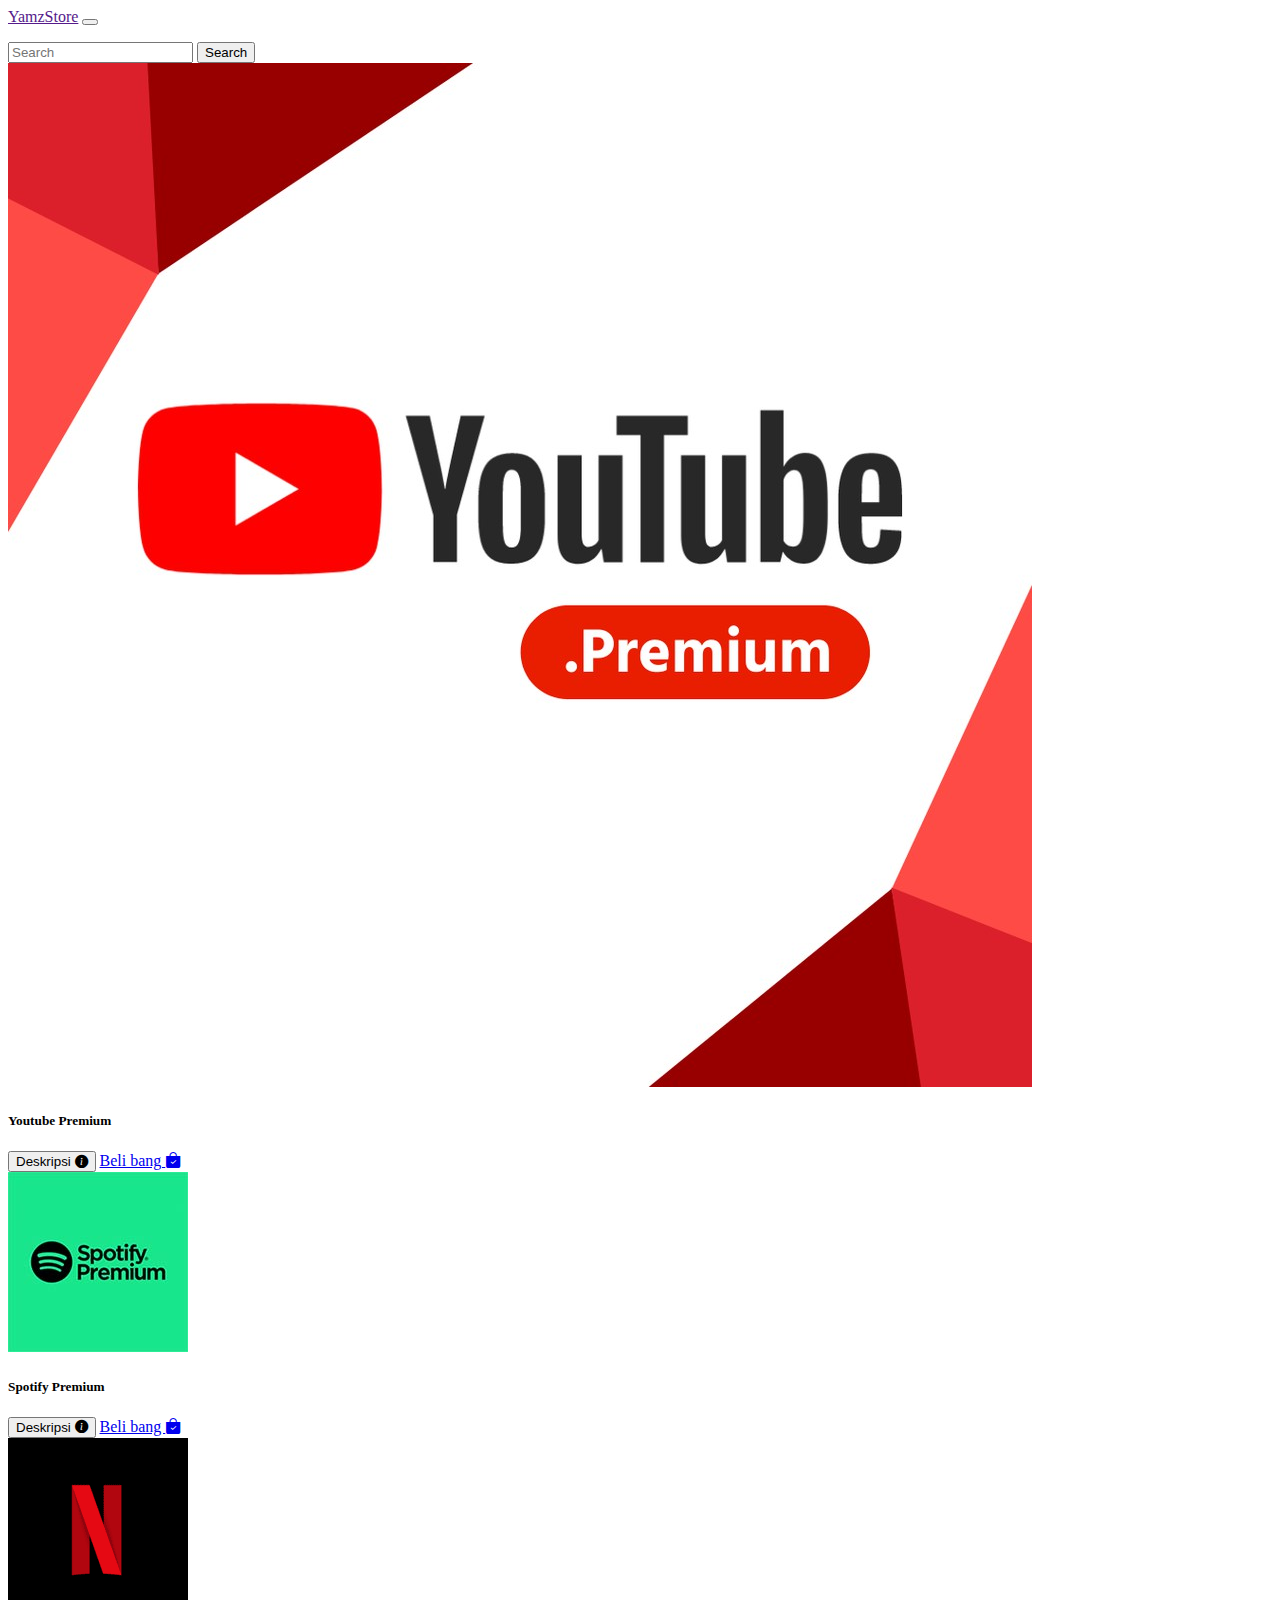
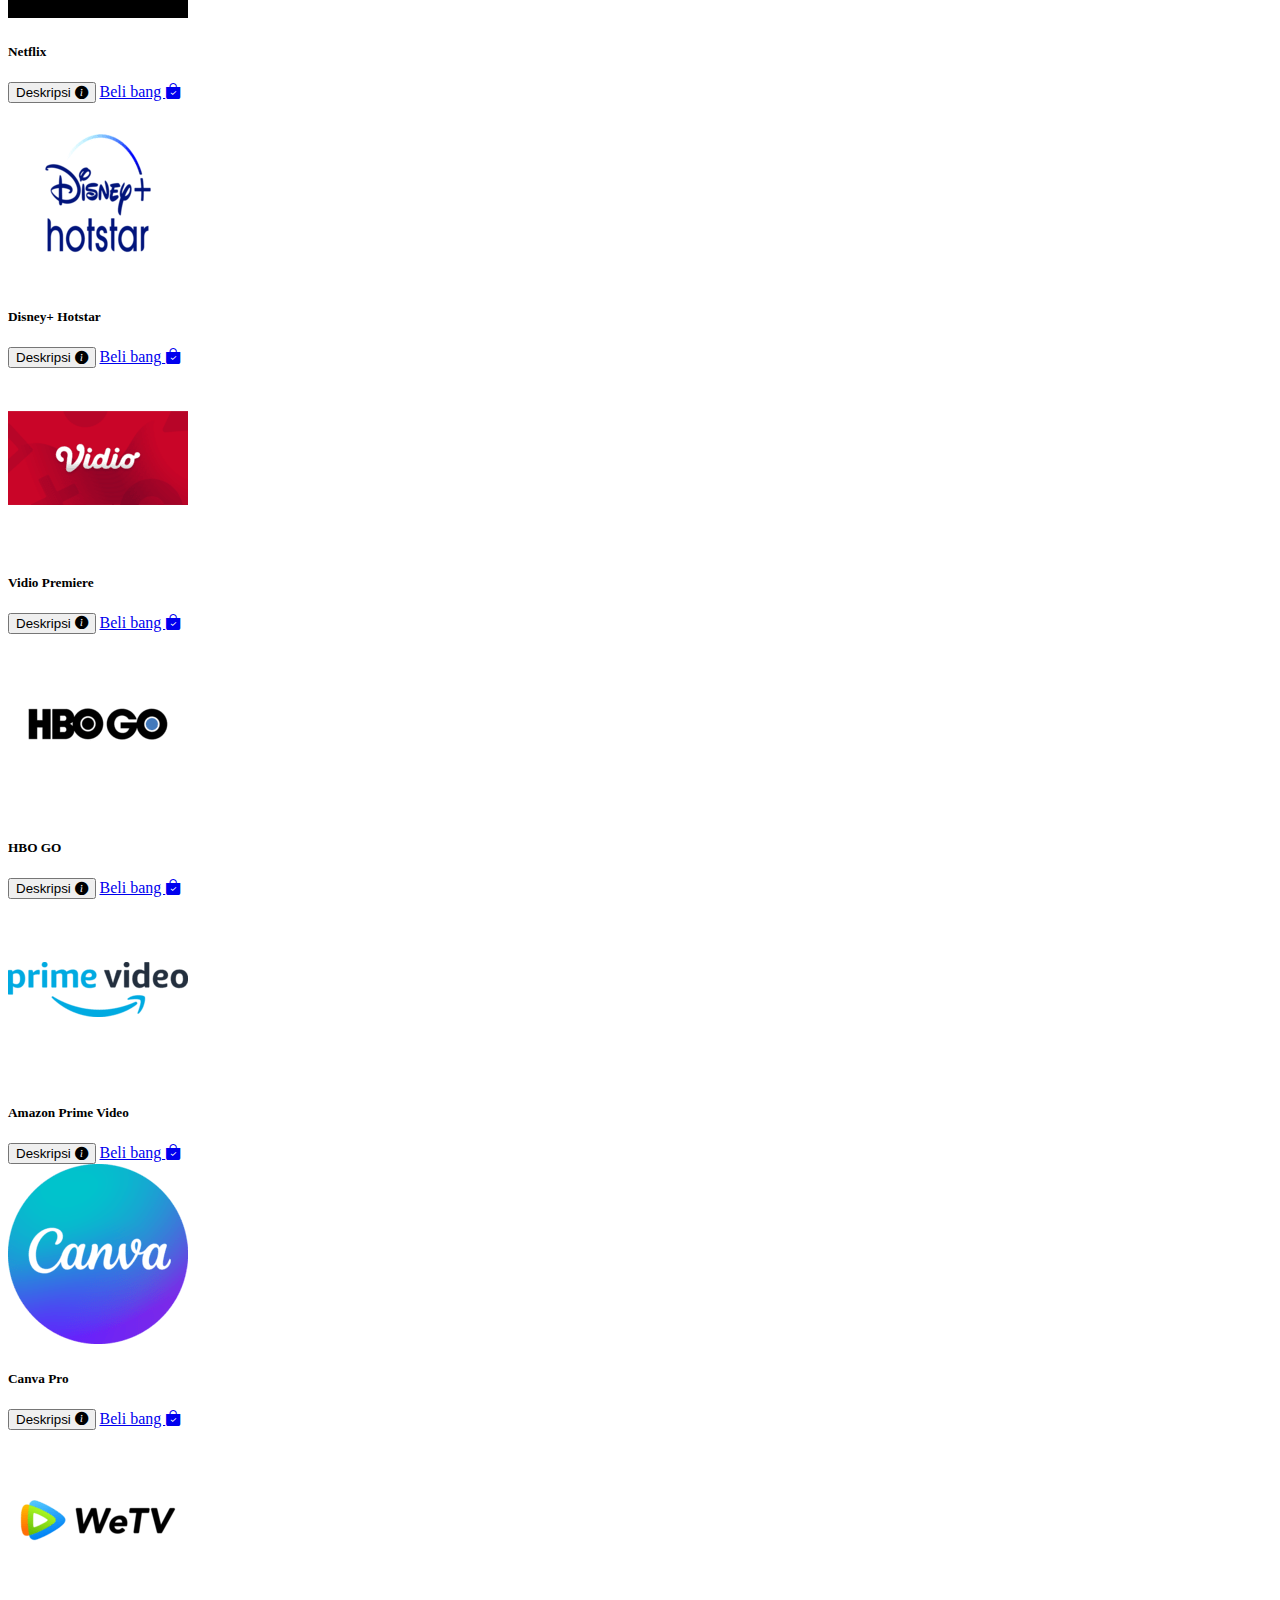
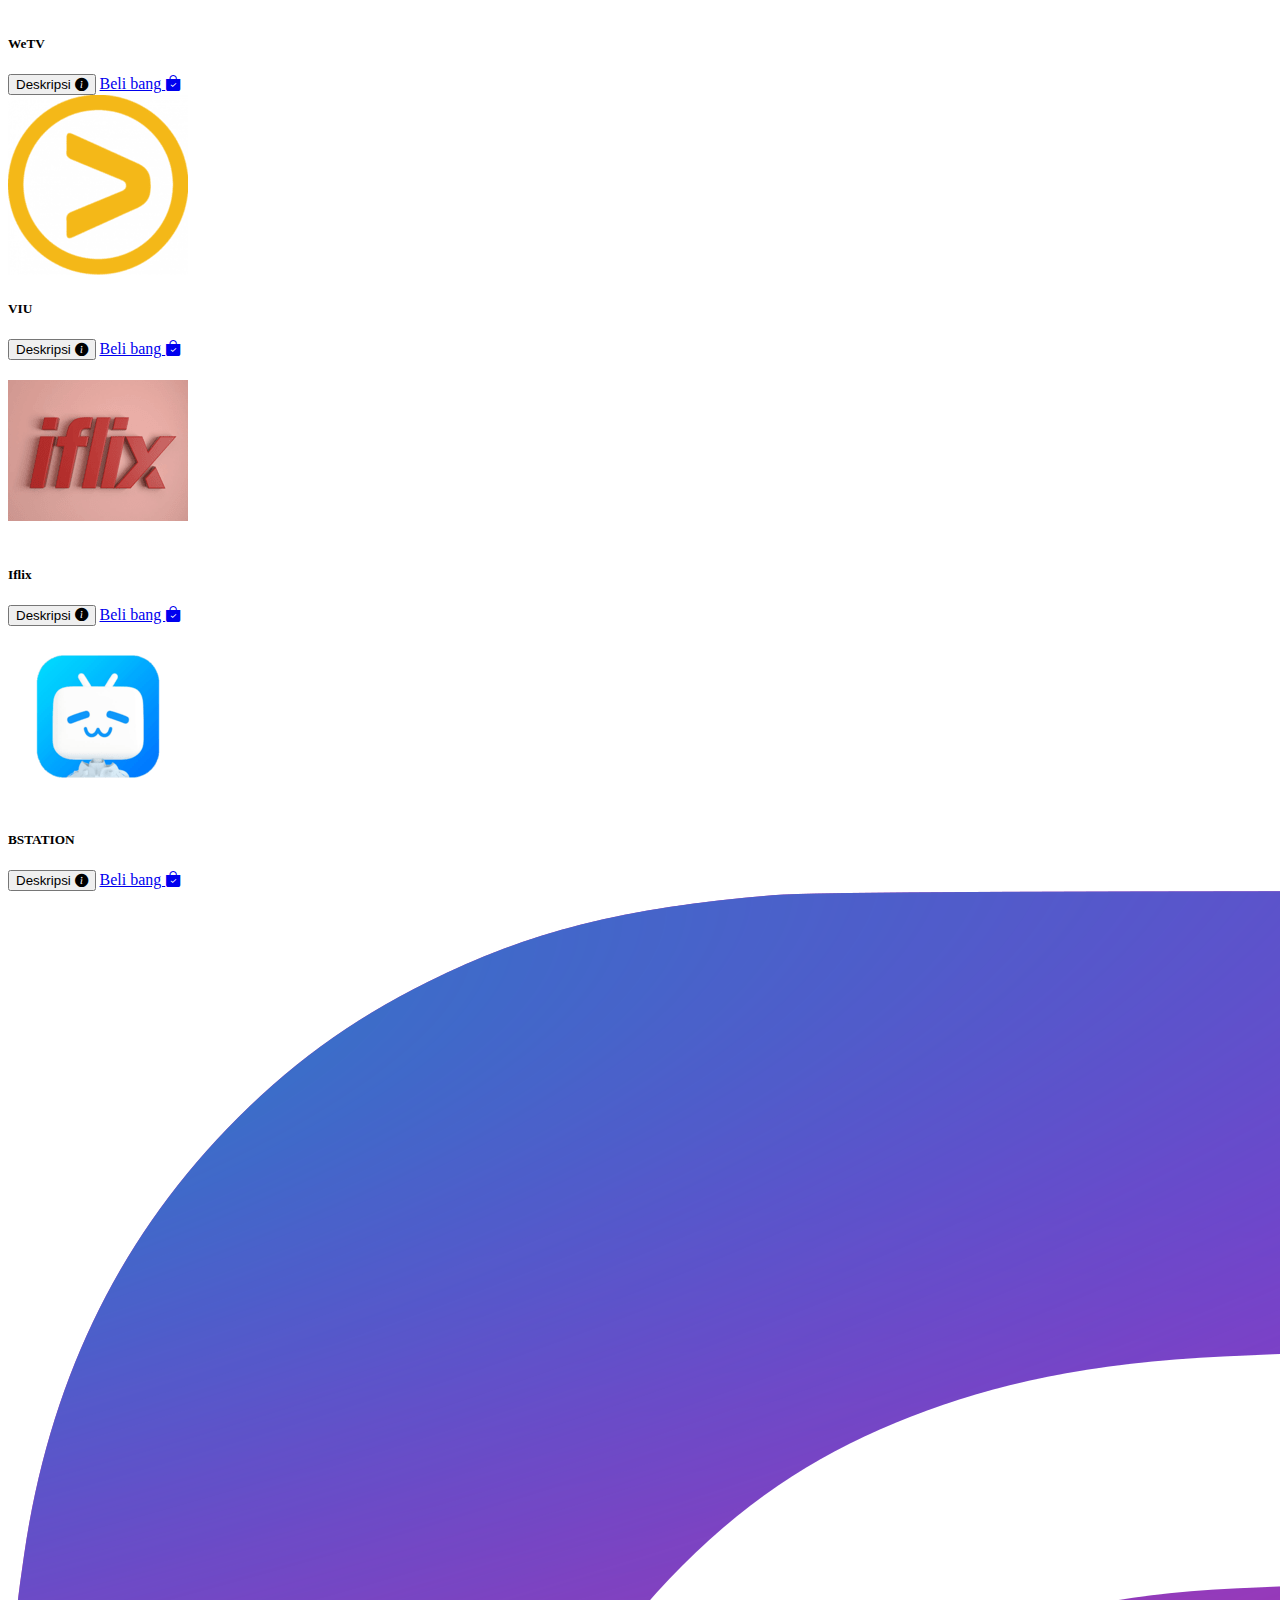
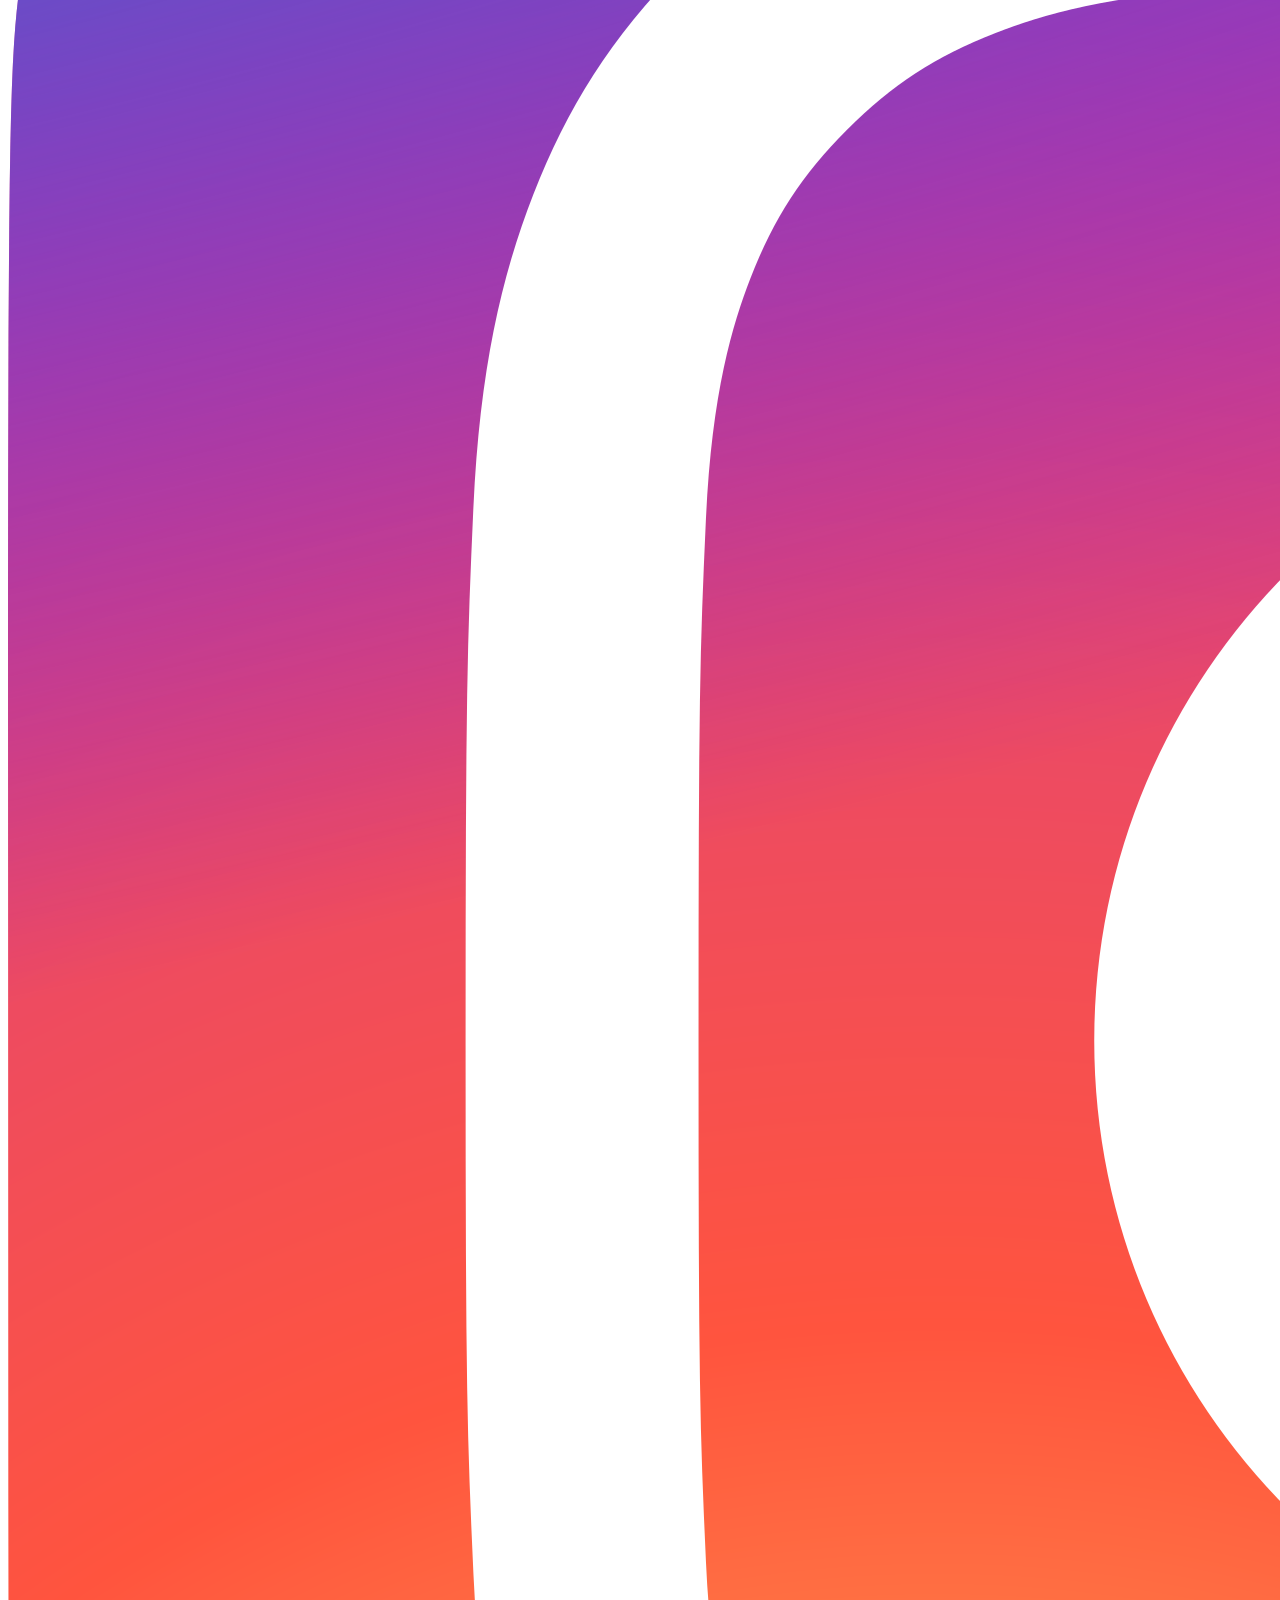
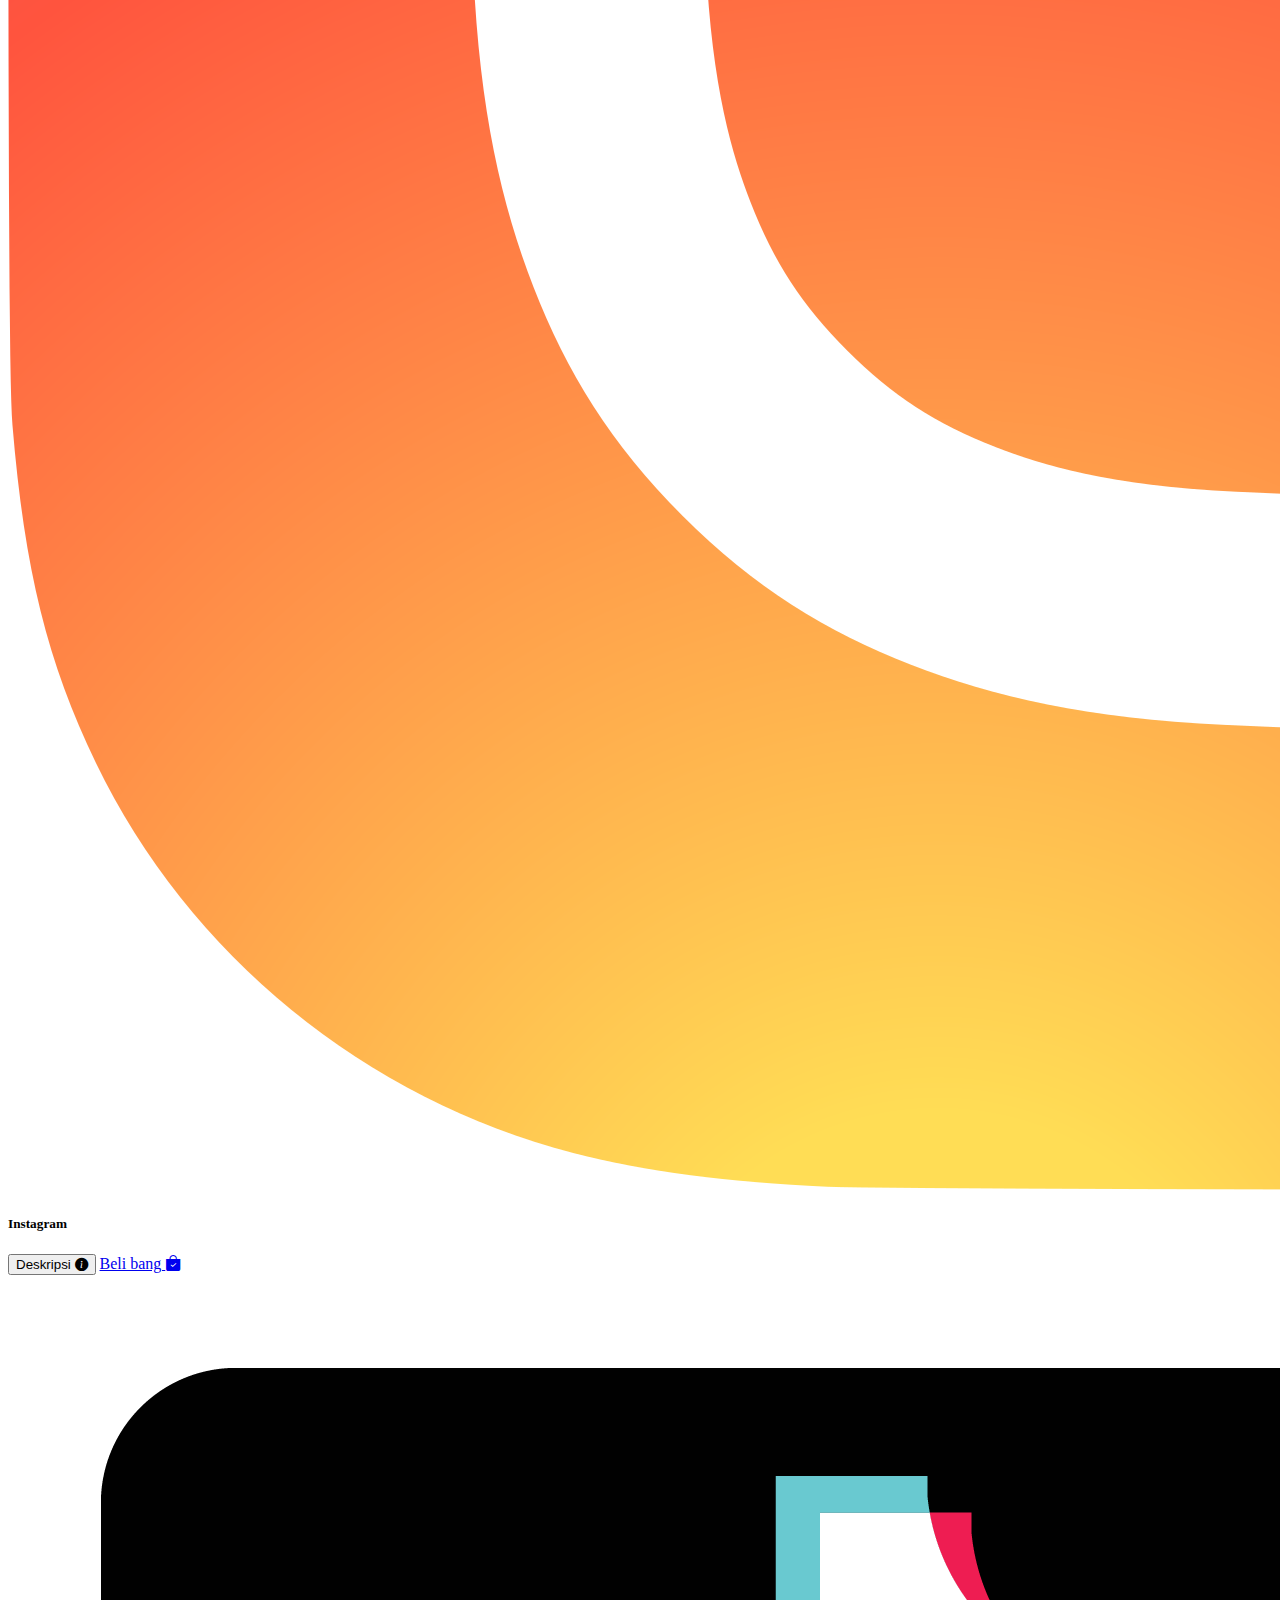
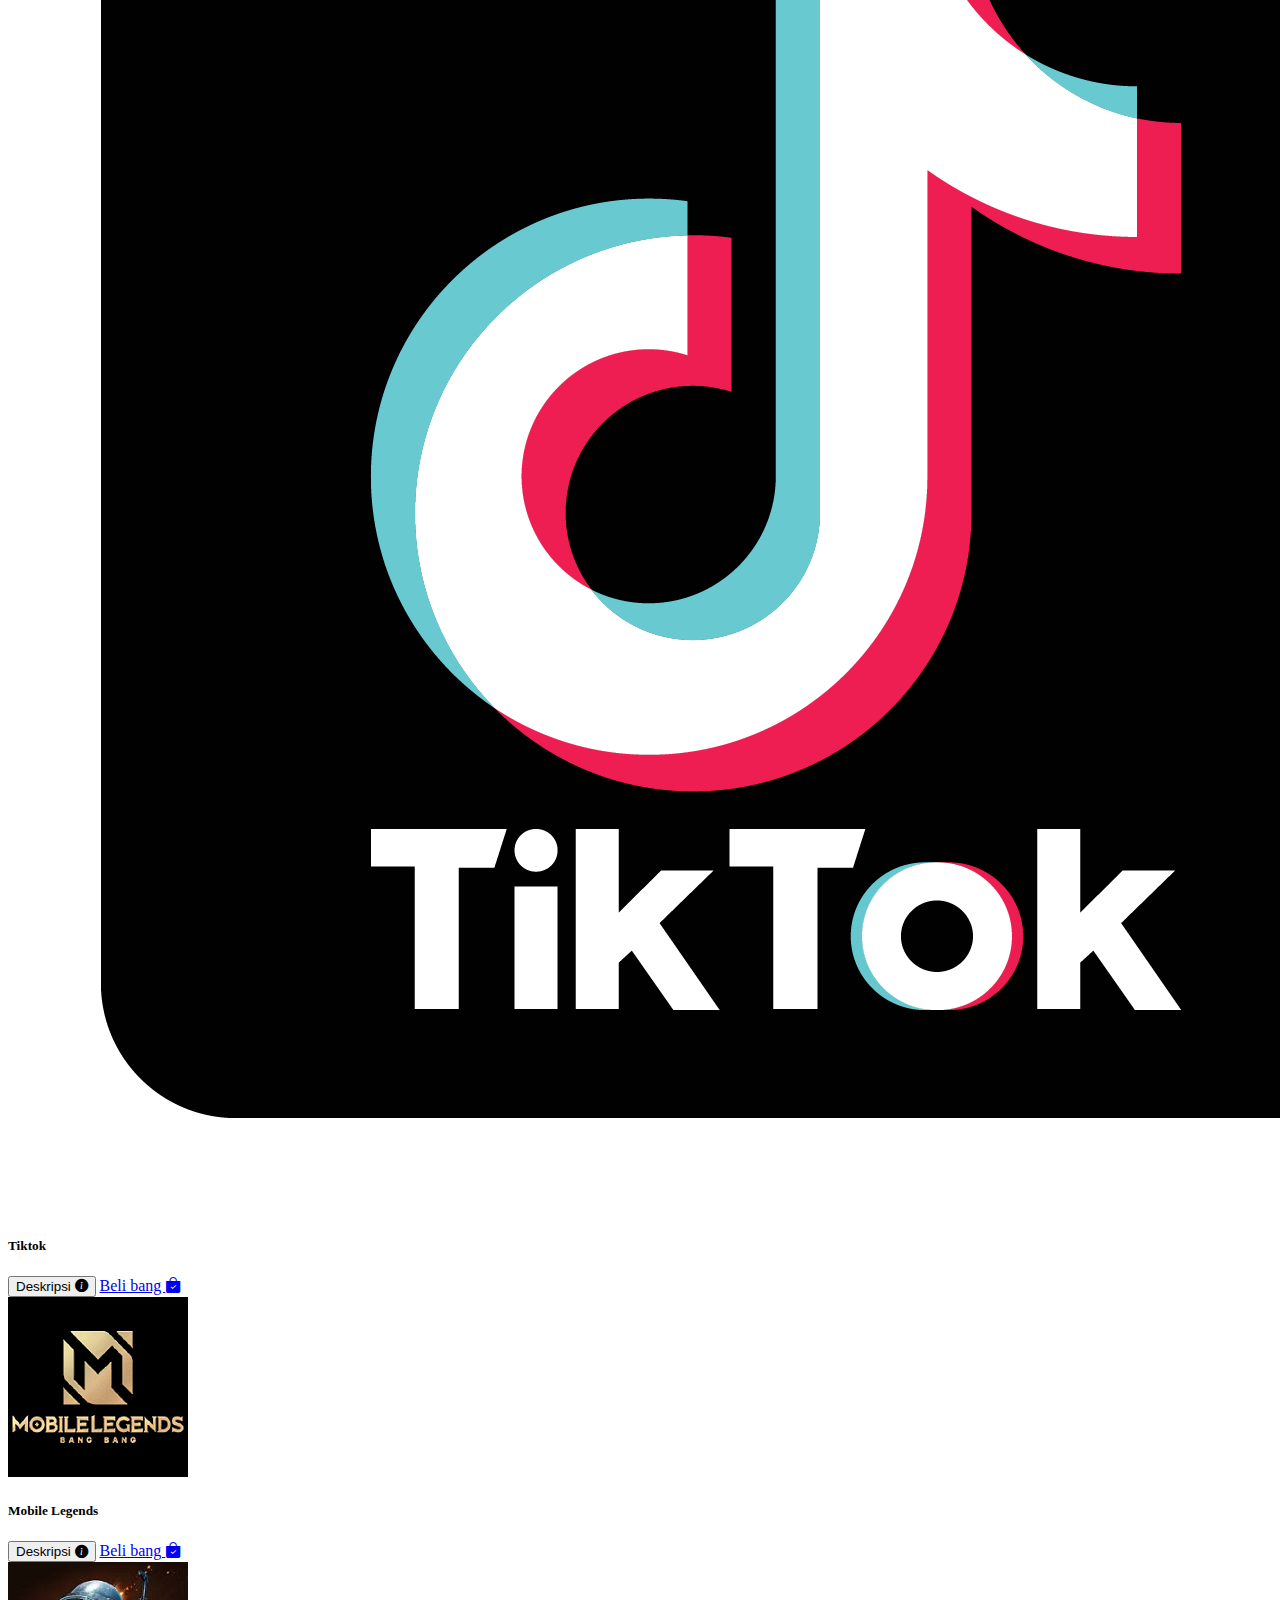
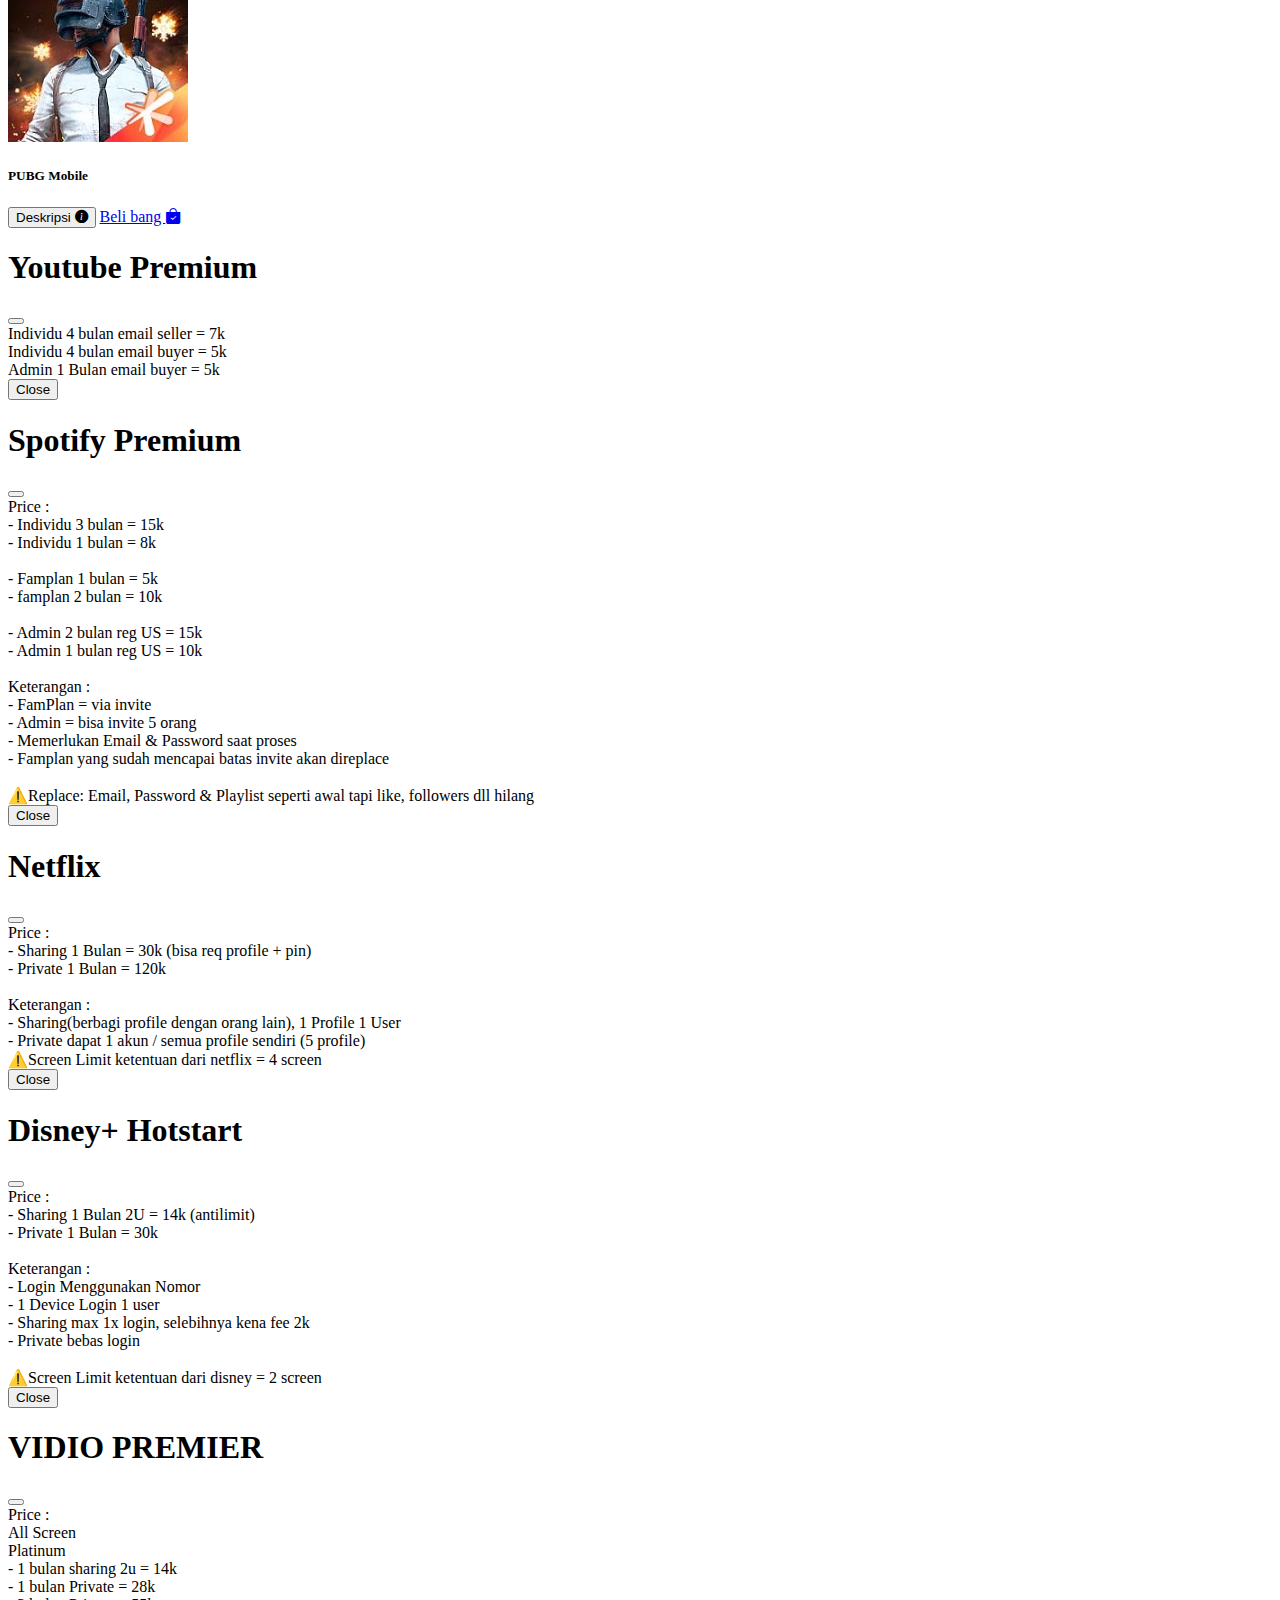
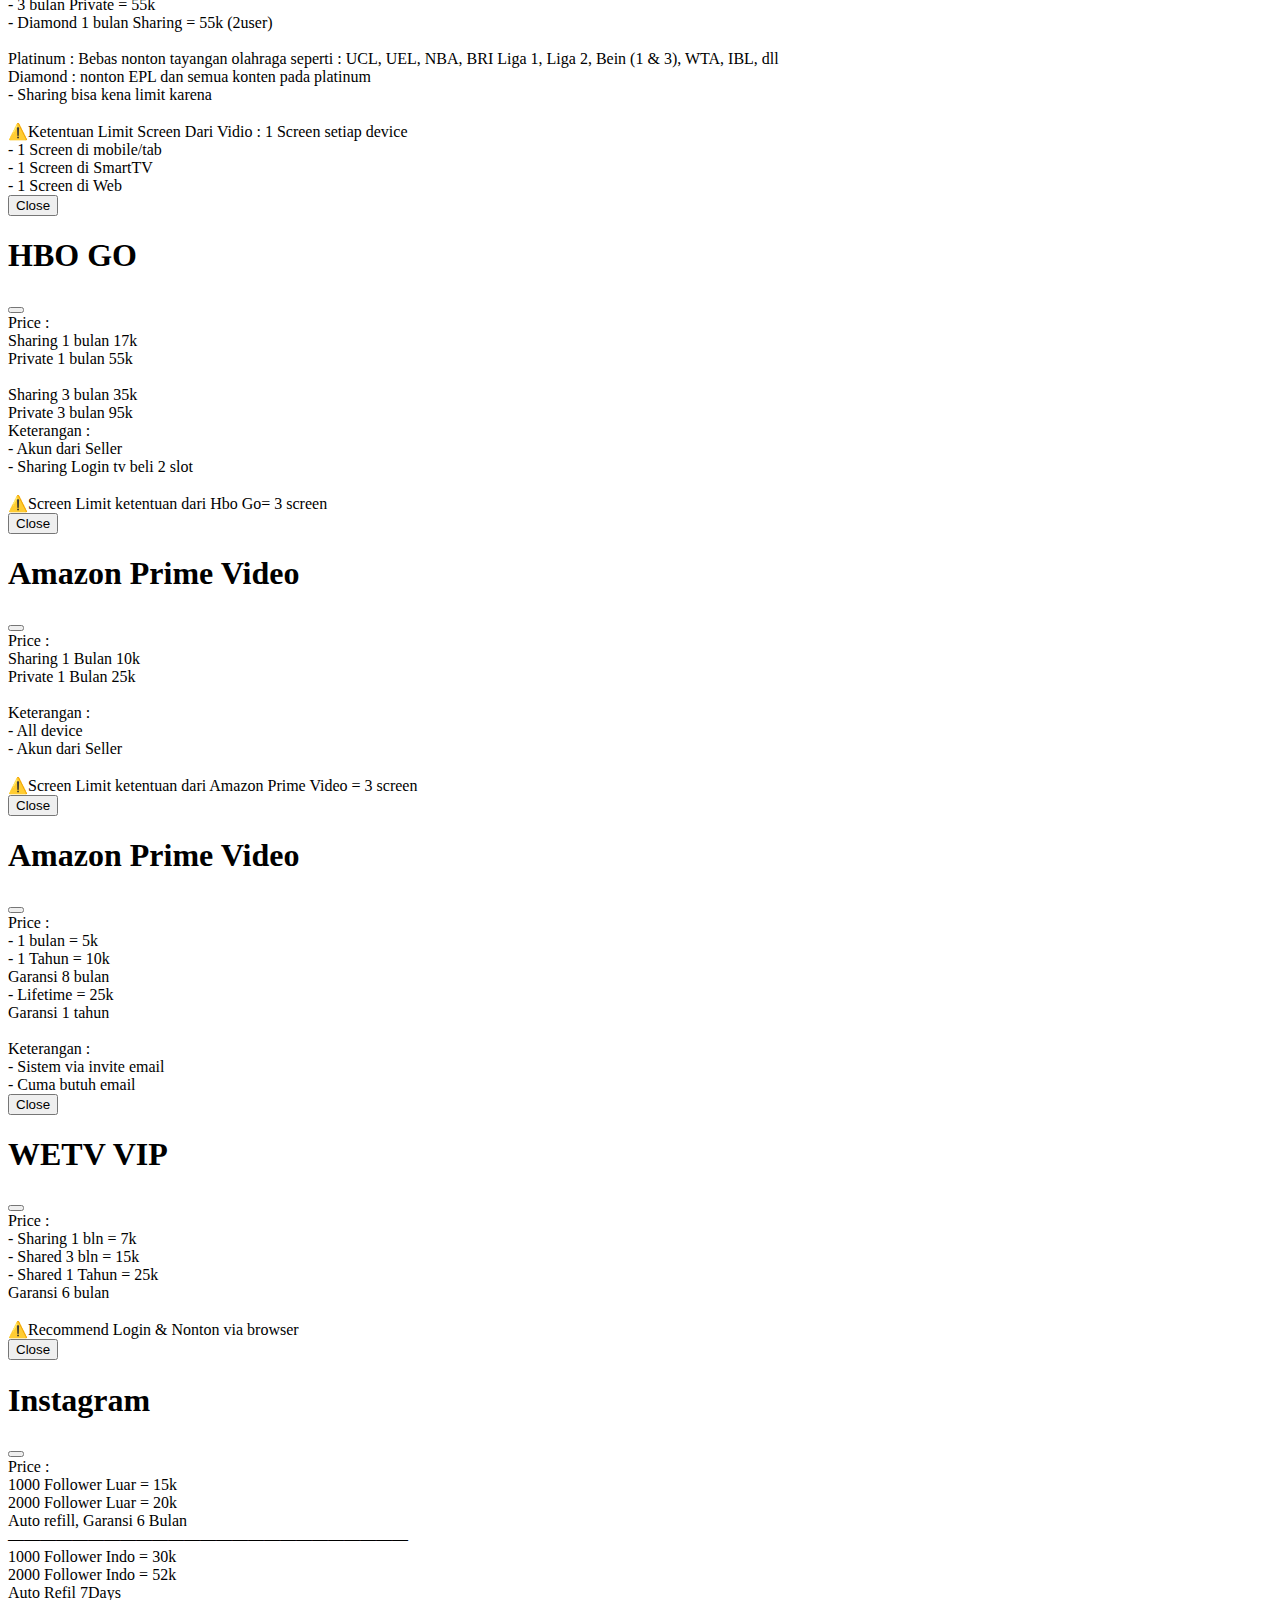
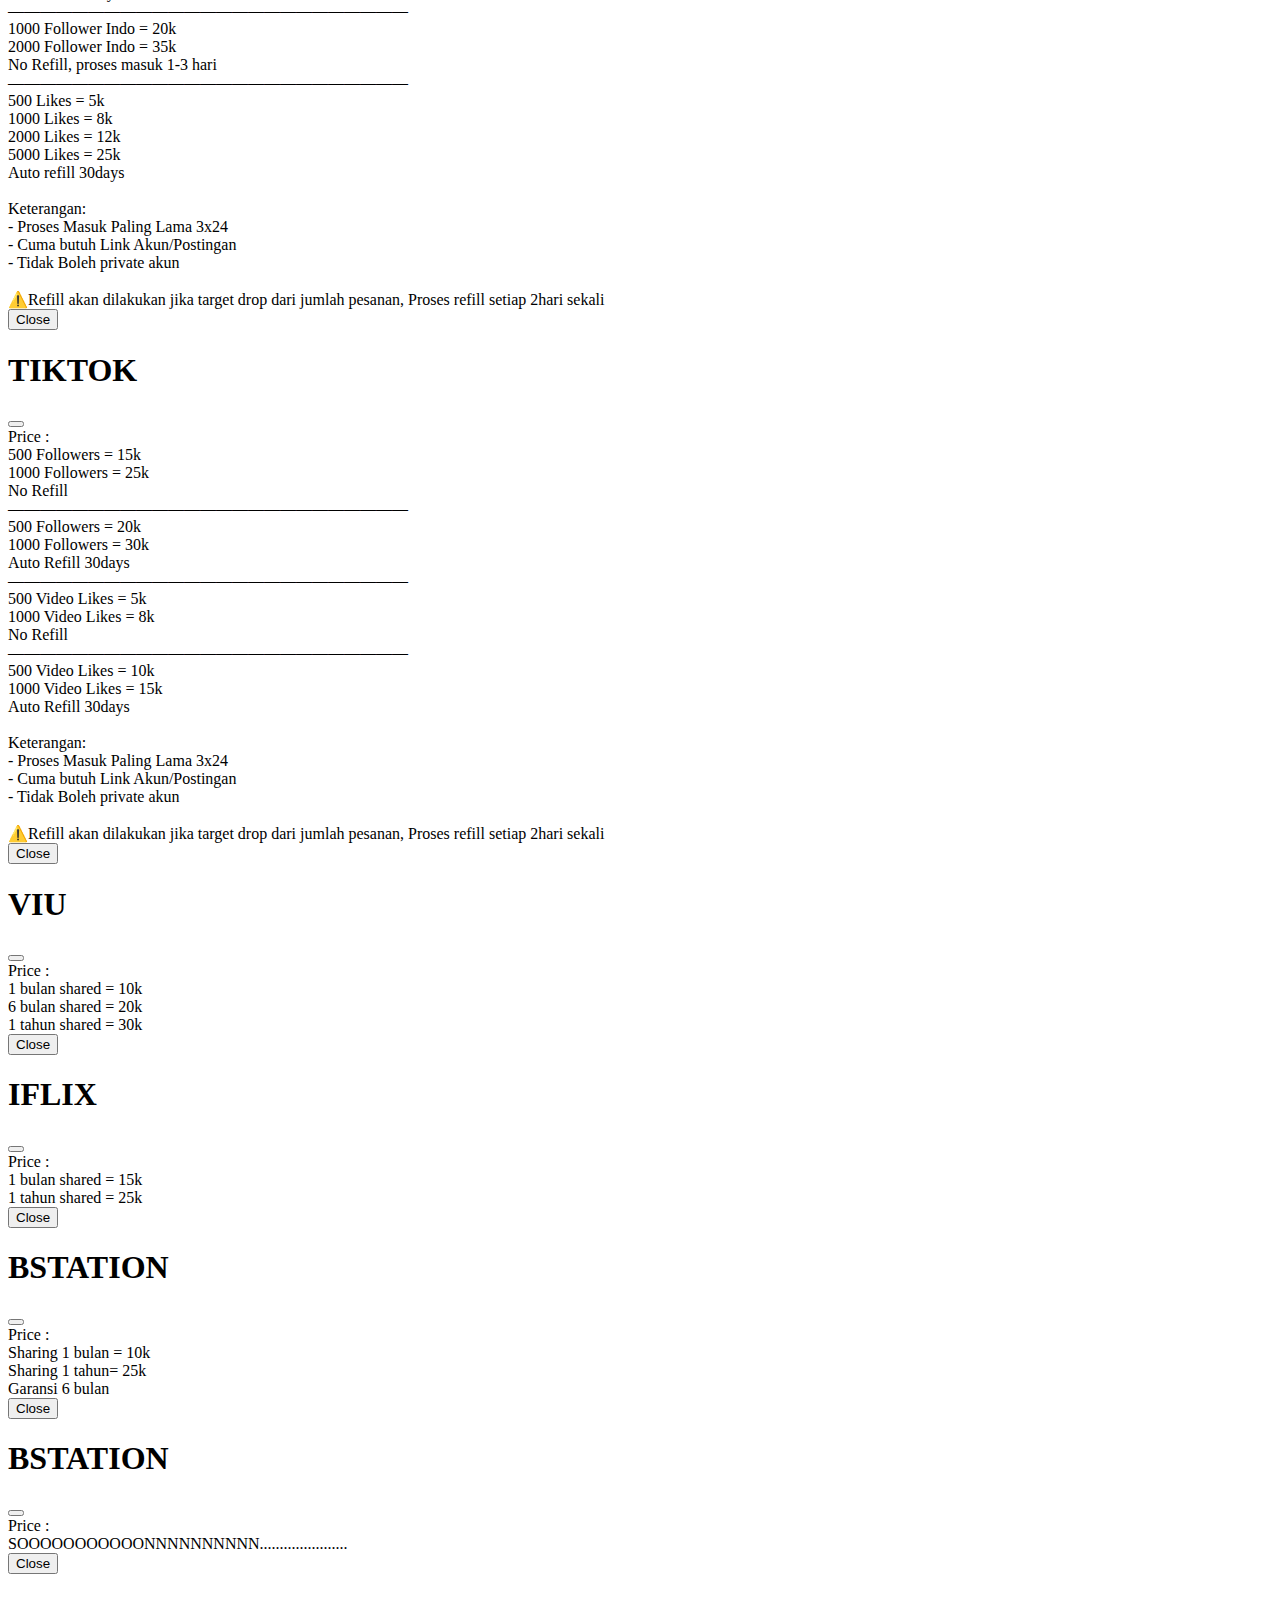
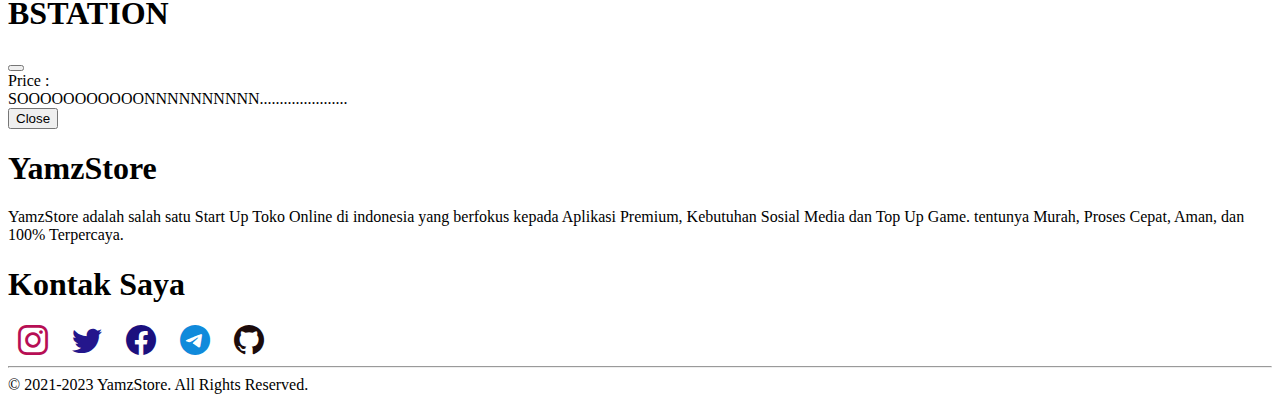
==== commit e1c99eaa: "Update V1" ====
--- a/index.html
+++ b/index.html
@@ -417,6 +417,44 @@
                 </div>
             </div>
         </div>
+
+        <!-- Vidio Modal -->
+        <div class="modal fade" id="vidioModal" tabindex="-1" aria-labelledby="exampleModalLabel" aria-hidden="true">
+            <div class="modal-dialog">
+                <div class="modal-content">
+                    <div class="modal-header">
+                        <h1 class="modal-title fs-5" id="exampleModalLabel">VIDIO PREMIER</h1>
+                        <button type="button" class="btn-close" data-bs-dismiss="modal" aria-label="Close"></button>
+                    </div>
+                    <div class="modal-body">
+                        Price :<br>
+                       
+                        All Screen<br>
+
+                        Platinum<br>
+                        - 1 bulan sharing 2u = 14k<br>
+                        - 1 bulan Private = 28k<br>
+                        - 3 bulan Private = 55k <br>
+
+                        - Diamond 1 bulan Sharing = 55k (2user)<br><br>
+
+                        Platinum : Bebas nonton tayangan olahraga seperti : UCL, UEL, NBA, BRI Liga 1, Liga 2, Bein (1 & 3), WTA, IBL, dll<br>
+                        Diamond : nonton EPL dan semua konten pada platinum<br>
+
+                        - Sharing bisa kena limit karena<br><br>
+
+                        ⚠️Ketentuan Limit Screen Dari Vidio : 1 Screen setiap device<br>
+                        - 1 Screen di mobile/tab<br>
+                        - 1 Screen di SmartTV<br>
+                        - 1 Screen di Web<br>
+                    </div>
+                    <div class="modal-footer">
+                        <button type="button" class="btn btn-secondary" data-bs-dismiss="modal">Close</button>
+                    </div>
+                </div>
+            </div>
+        </div>
+
         <!-- HBOGO Modal -->
         <div class="modal fade" id="hboModal" tabindex="-1" aria-labelledby="exampleModalLabel" aria-hidden="true">
             <div class="modal-dialog">
@@ -748,6 +786,10 @@
         </div>
         <!-- End Footer -->
     </div>
+
+    <script src="https://cdn.jsdelivr.net/npm/bootstrap@5.3.0-alpha1/dist/js/bootstrap.bundle.min.js"
+        integrity="sha384-w76AqPfDkMBDXo30jS1Sgez6pr3x5MlQ1ZAGC+nuZB+EYdgRZgiwxhTBTkF7CXvN"
+        crossorigin="anonymous"></script>
 </body>
 
 </html>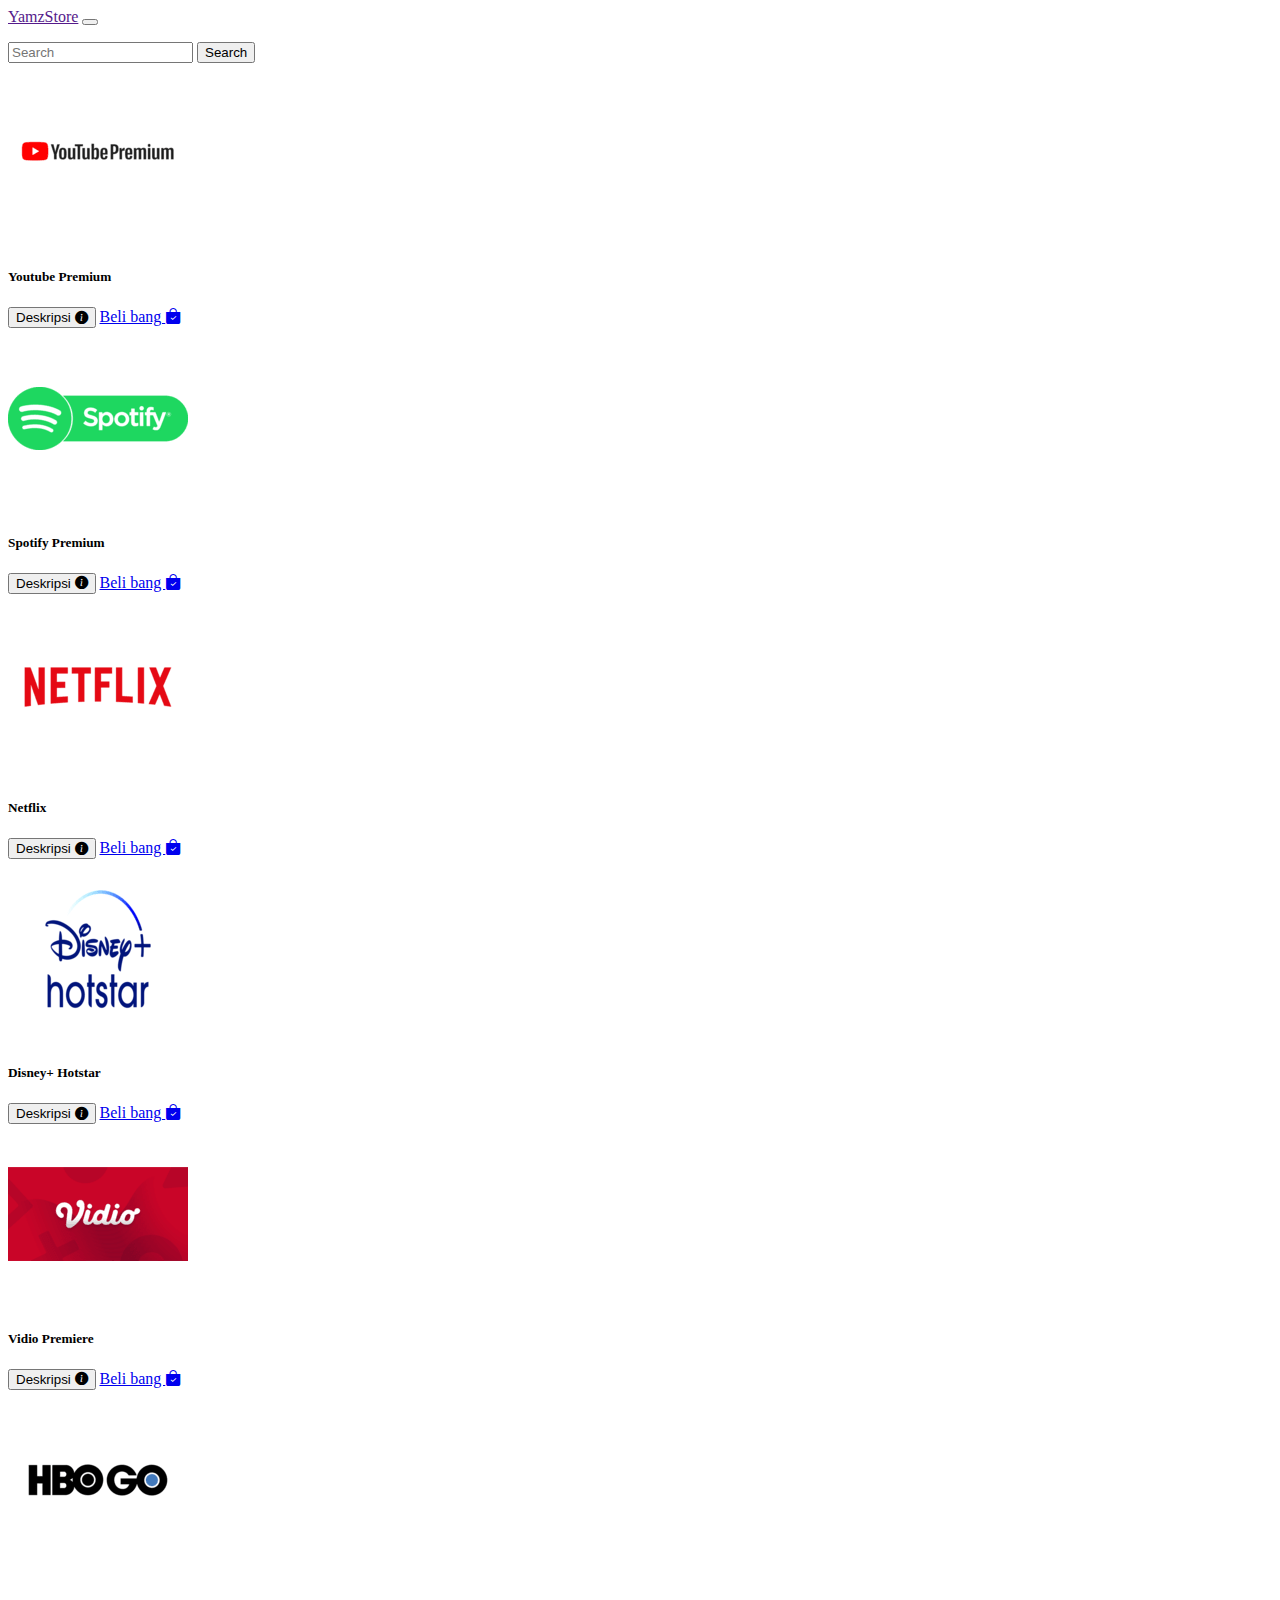
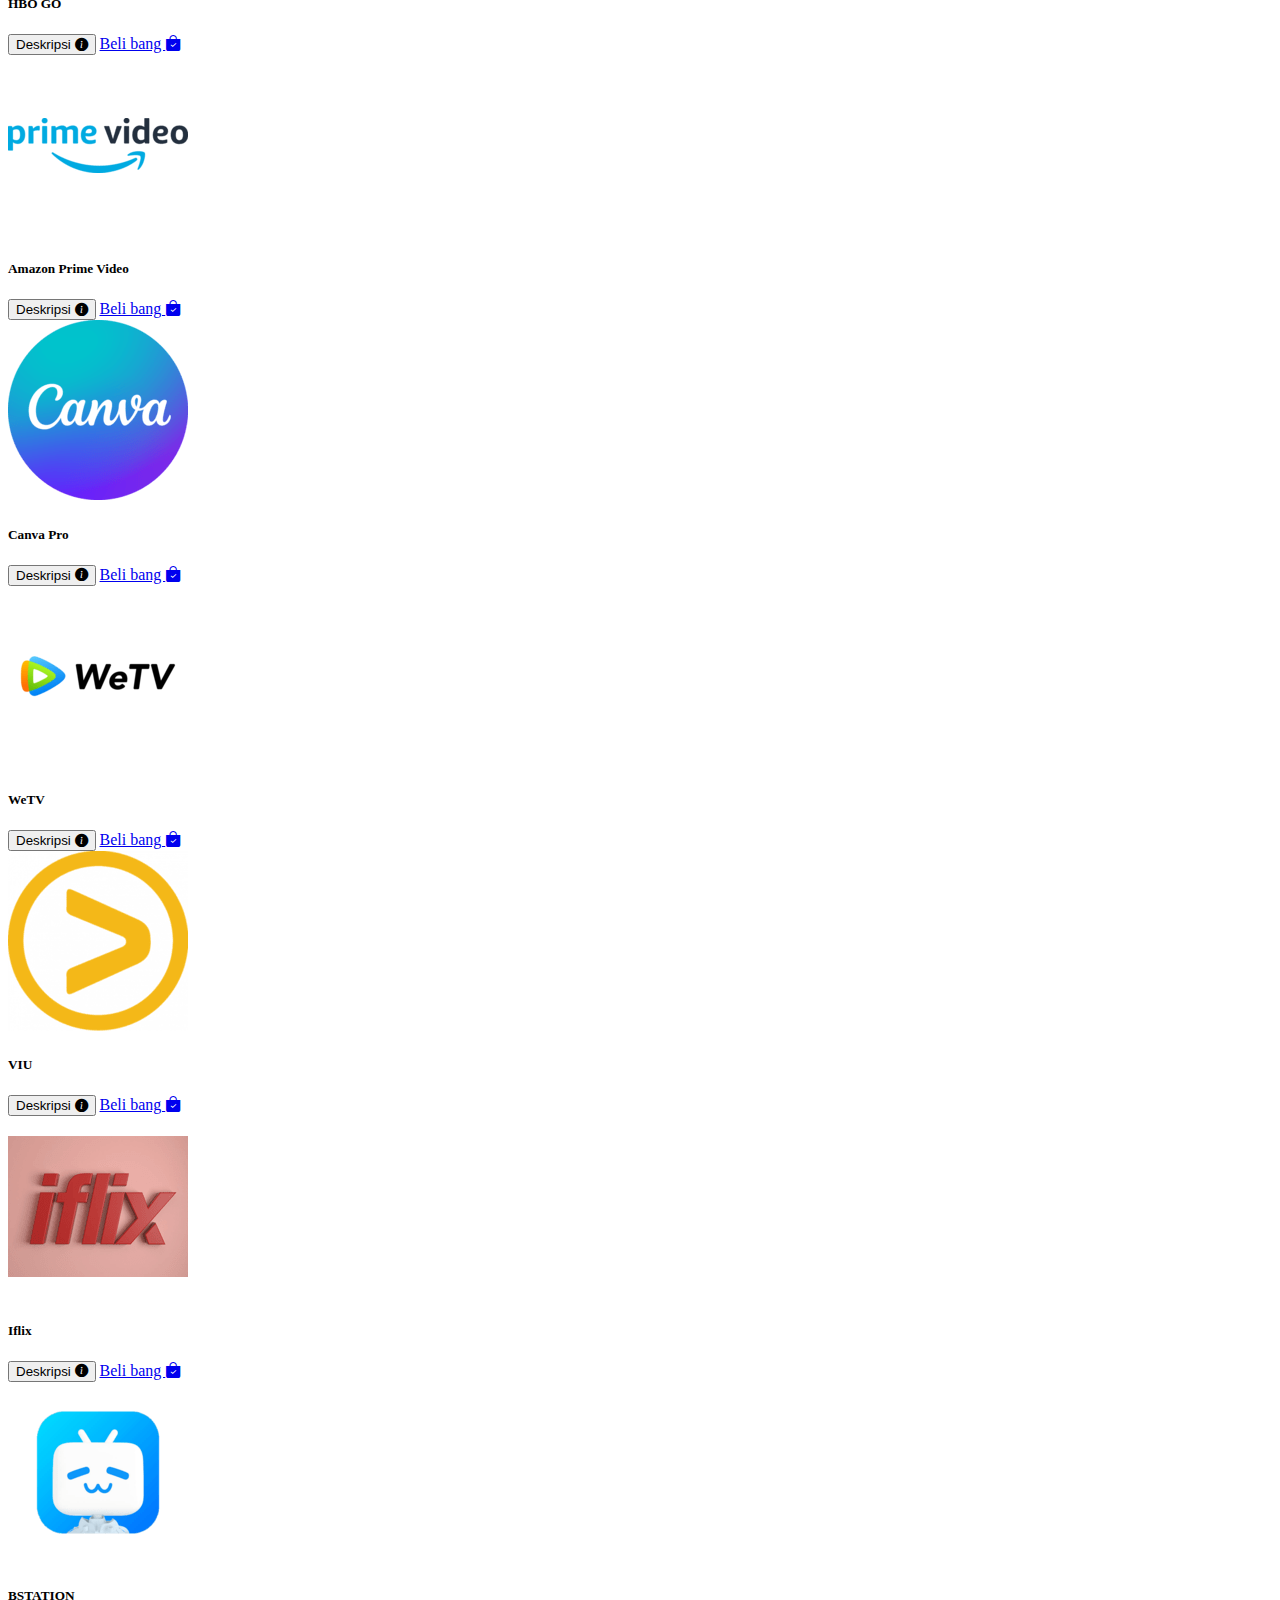
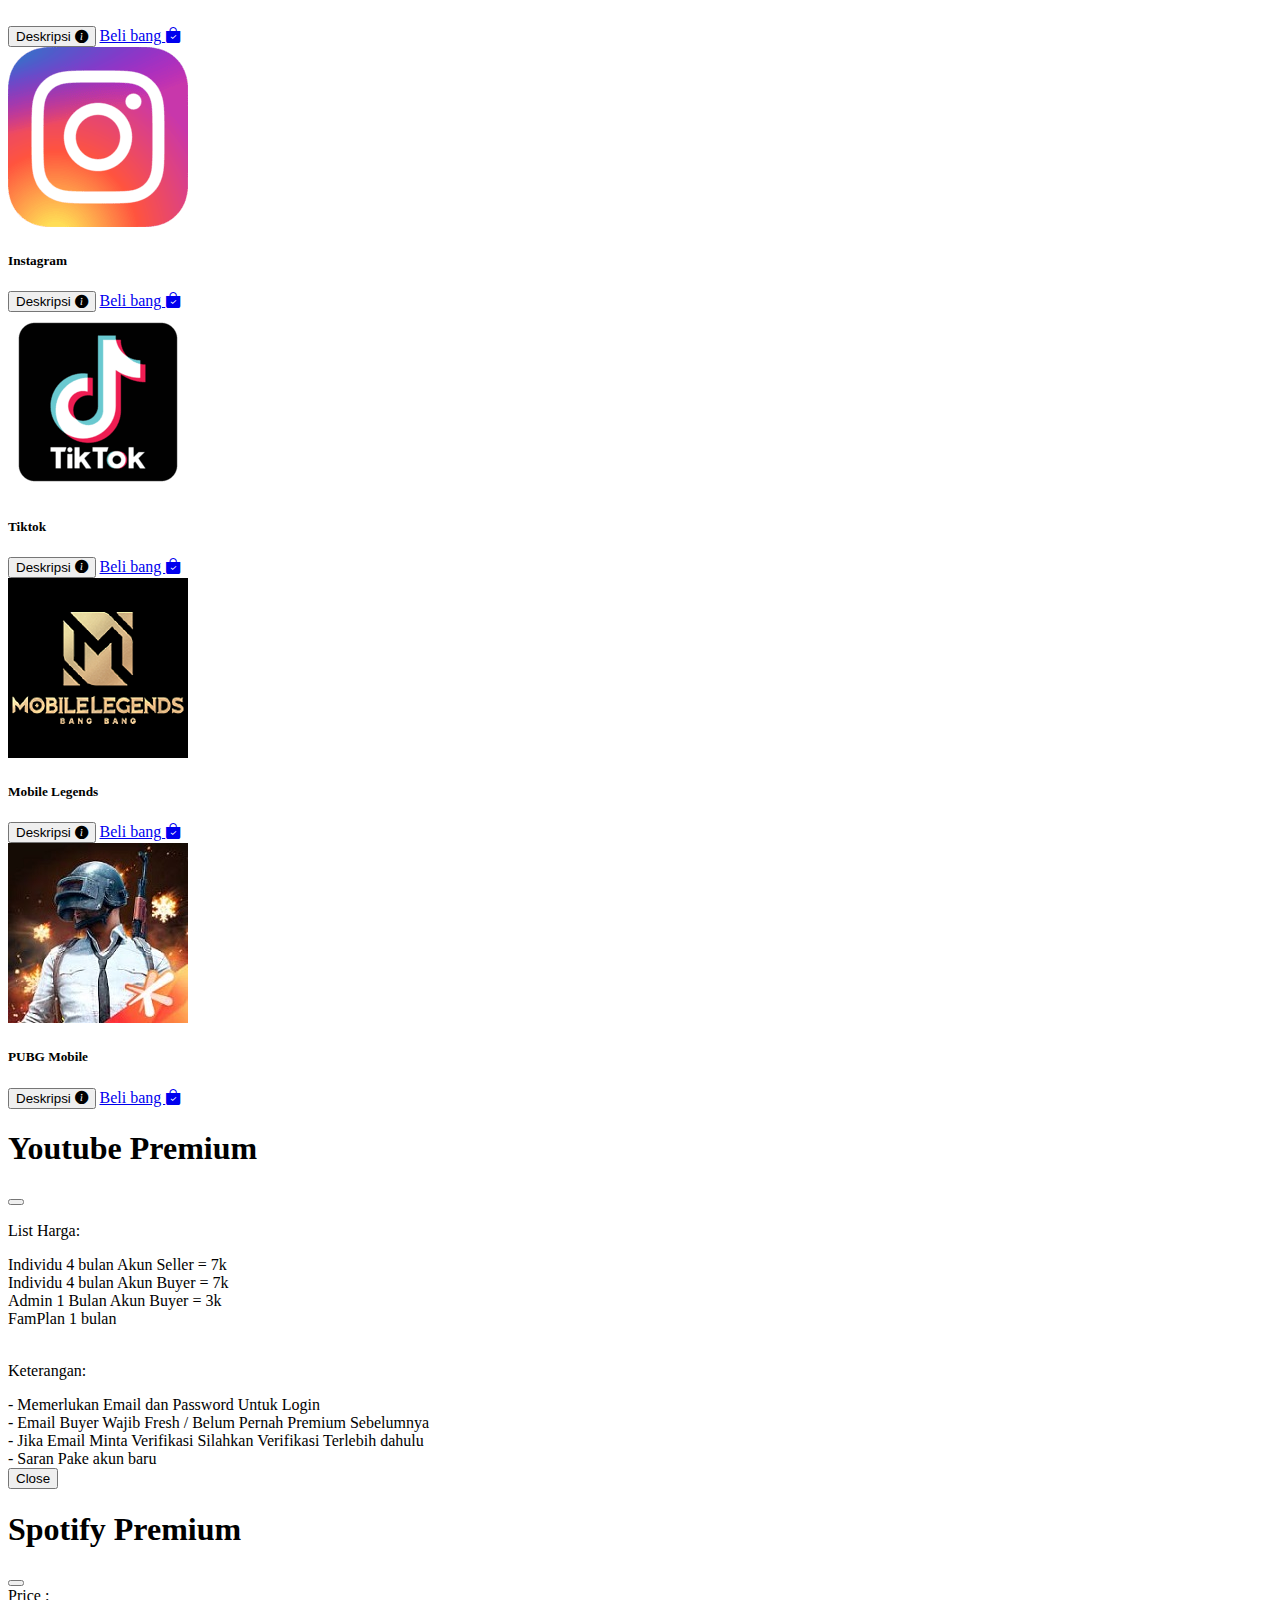
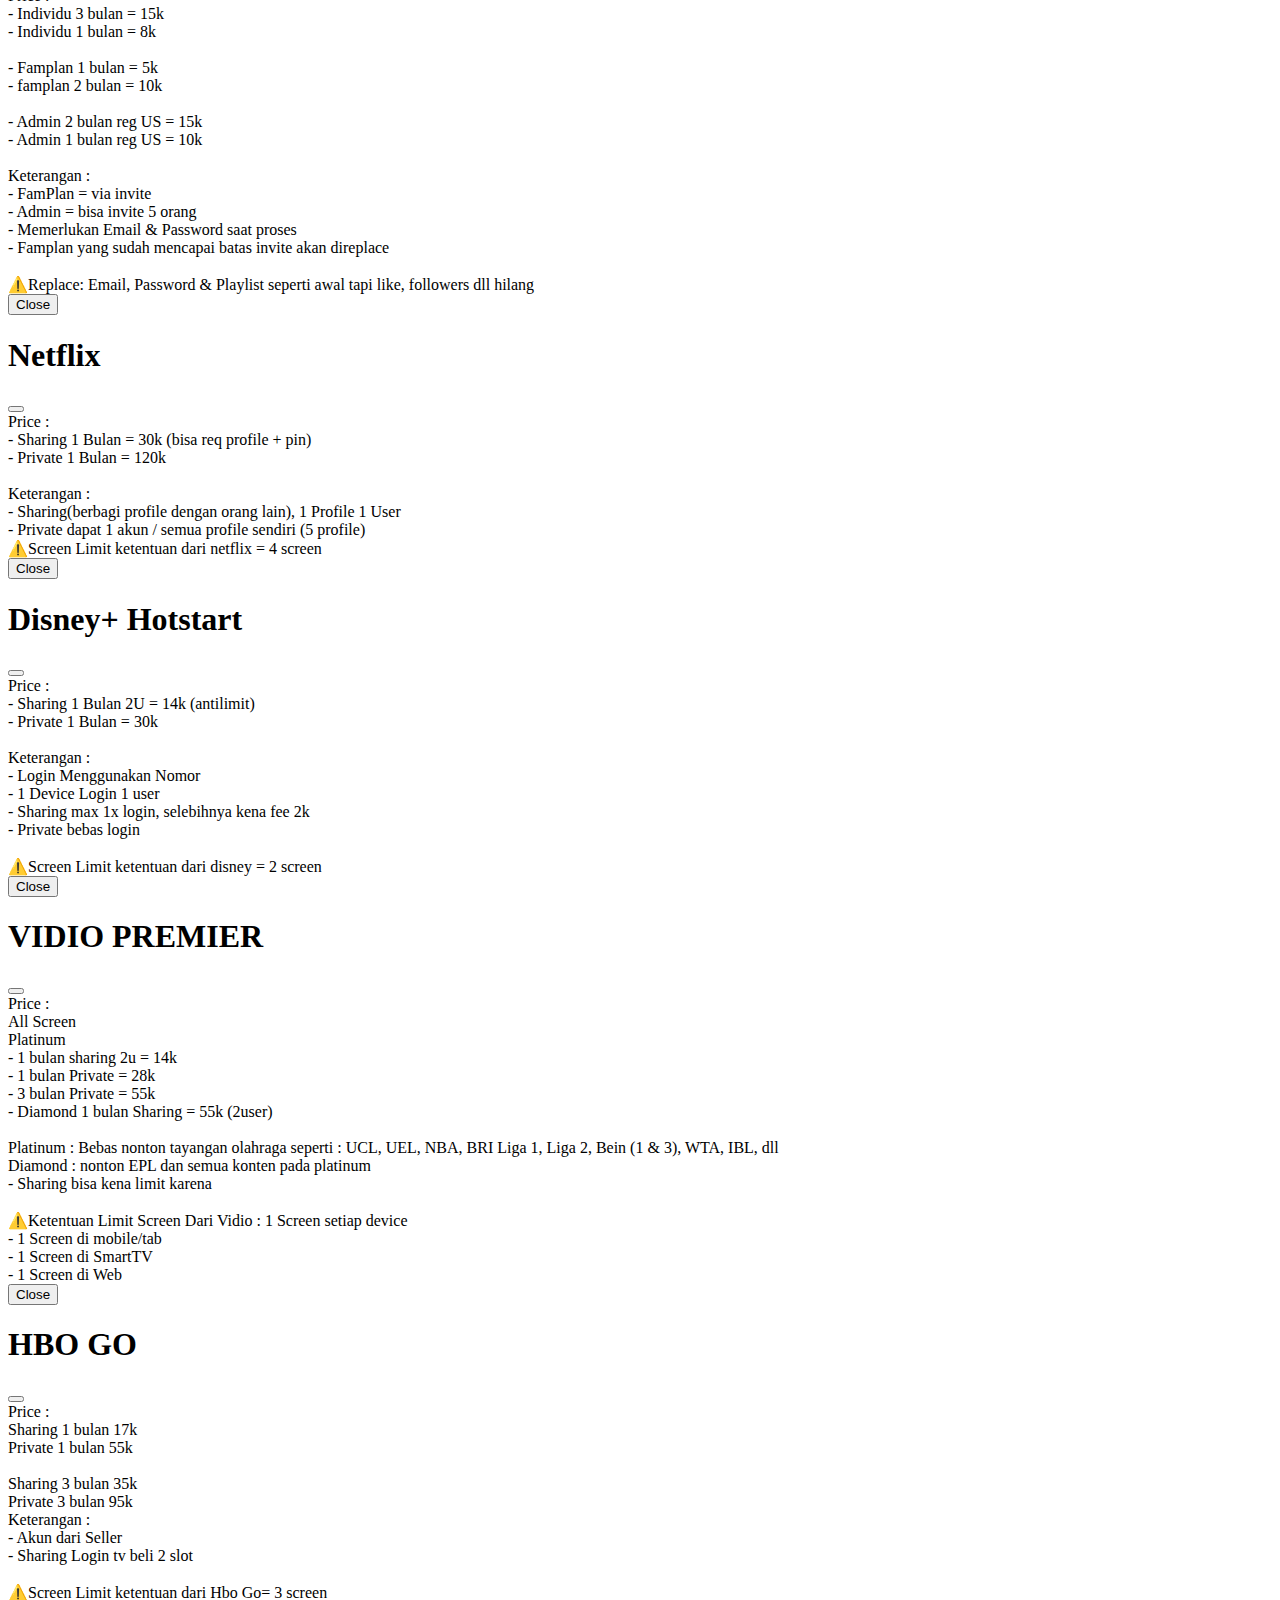
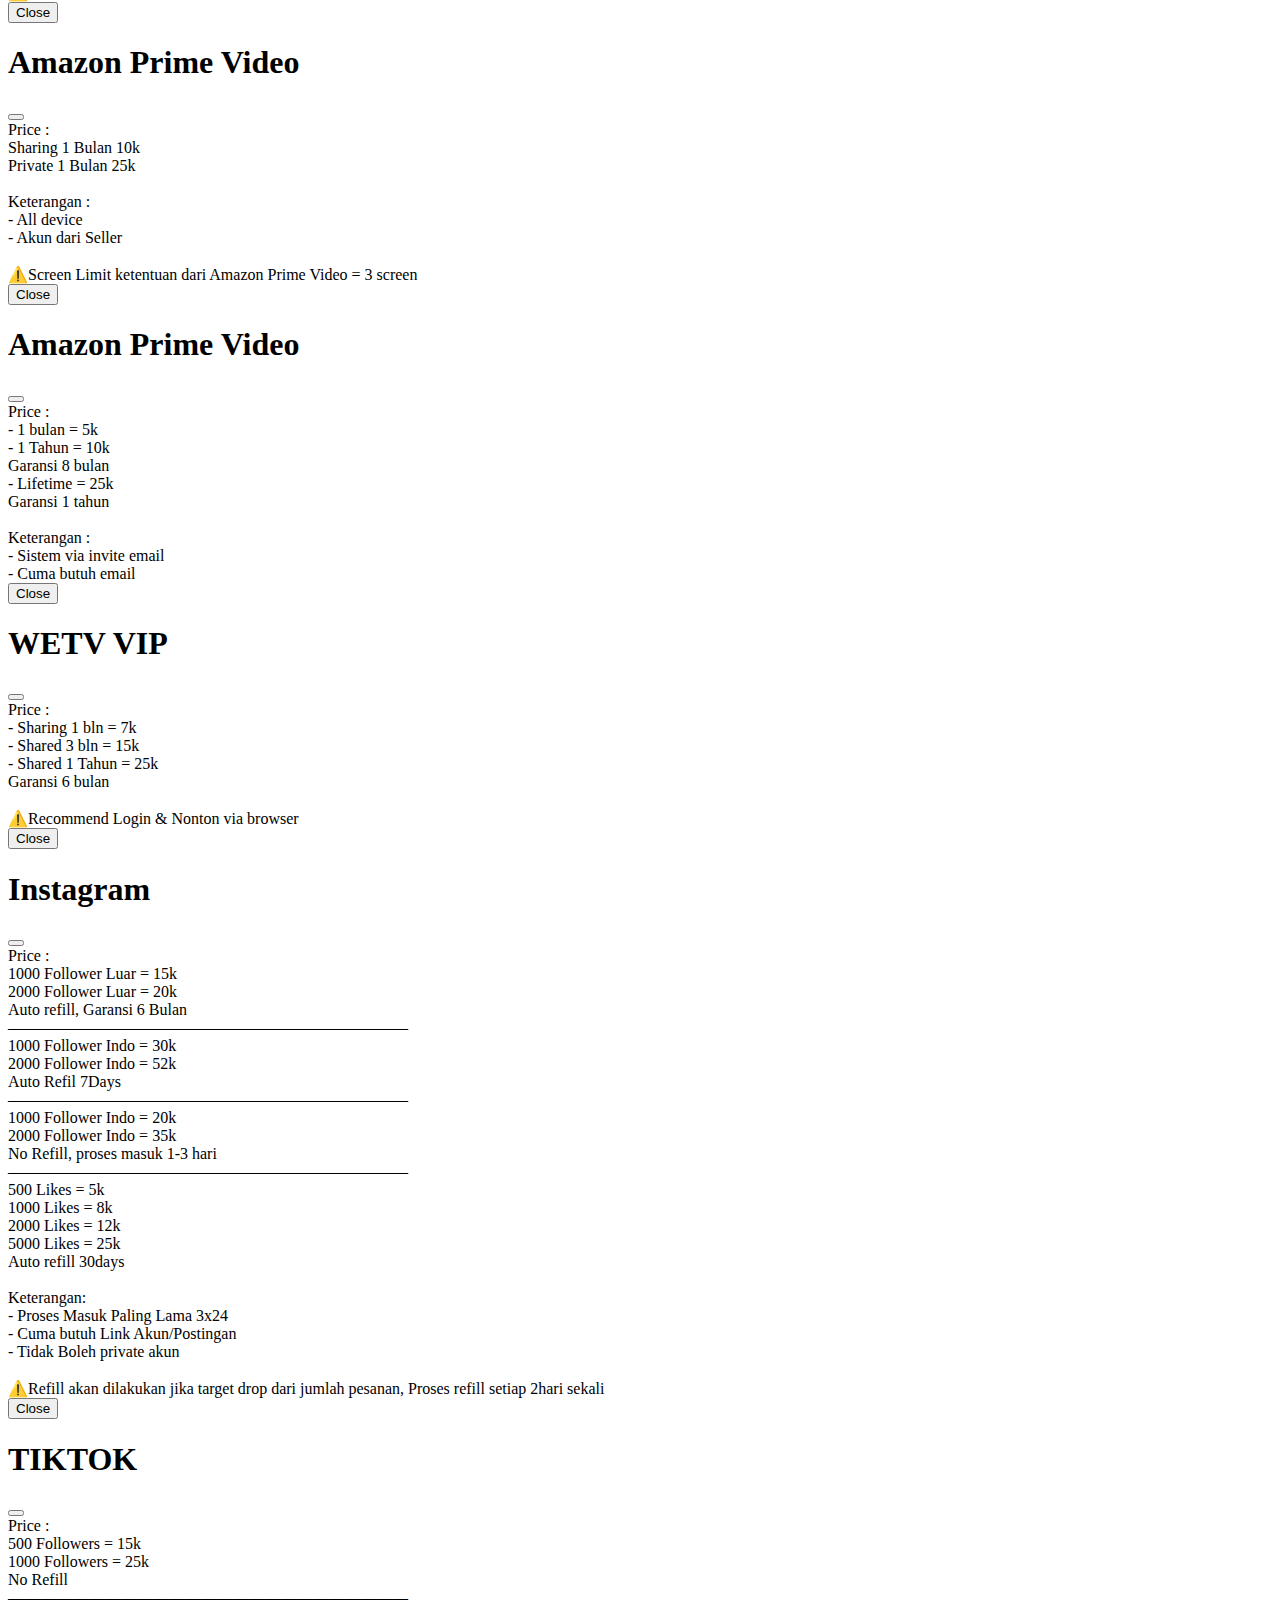
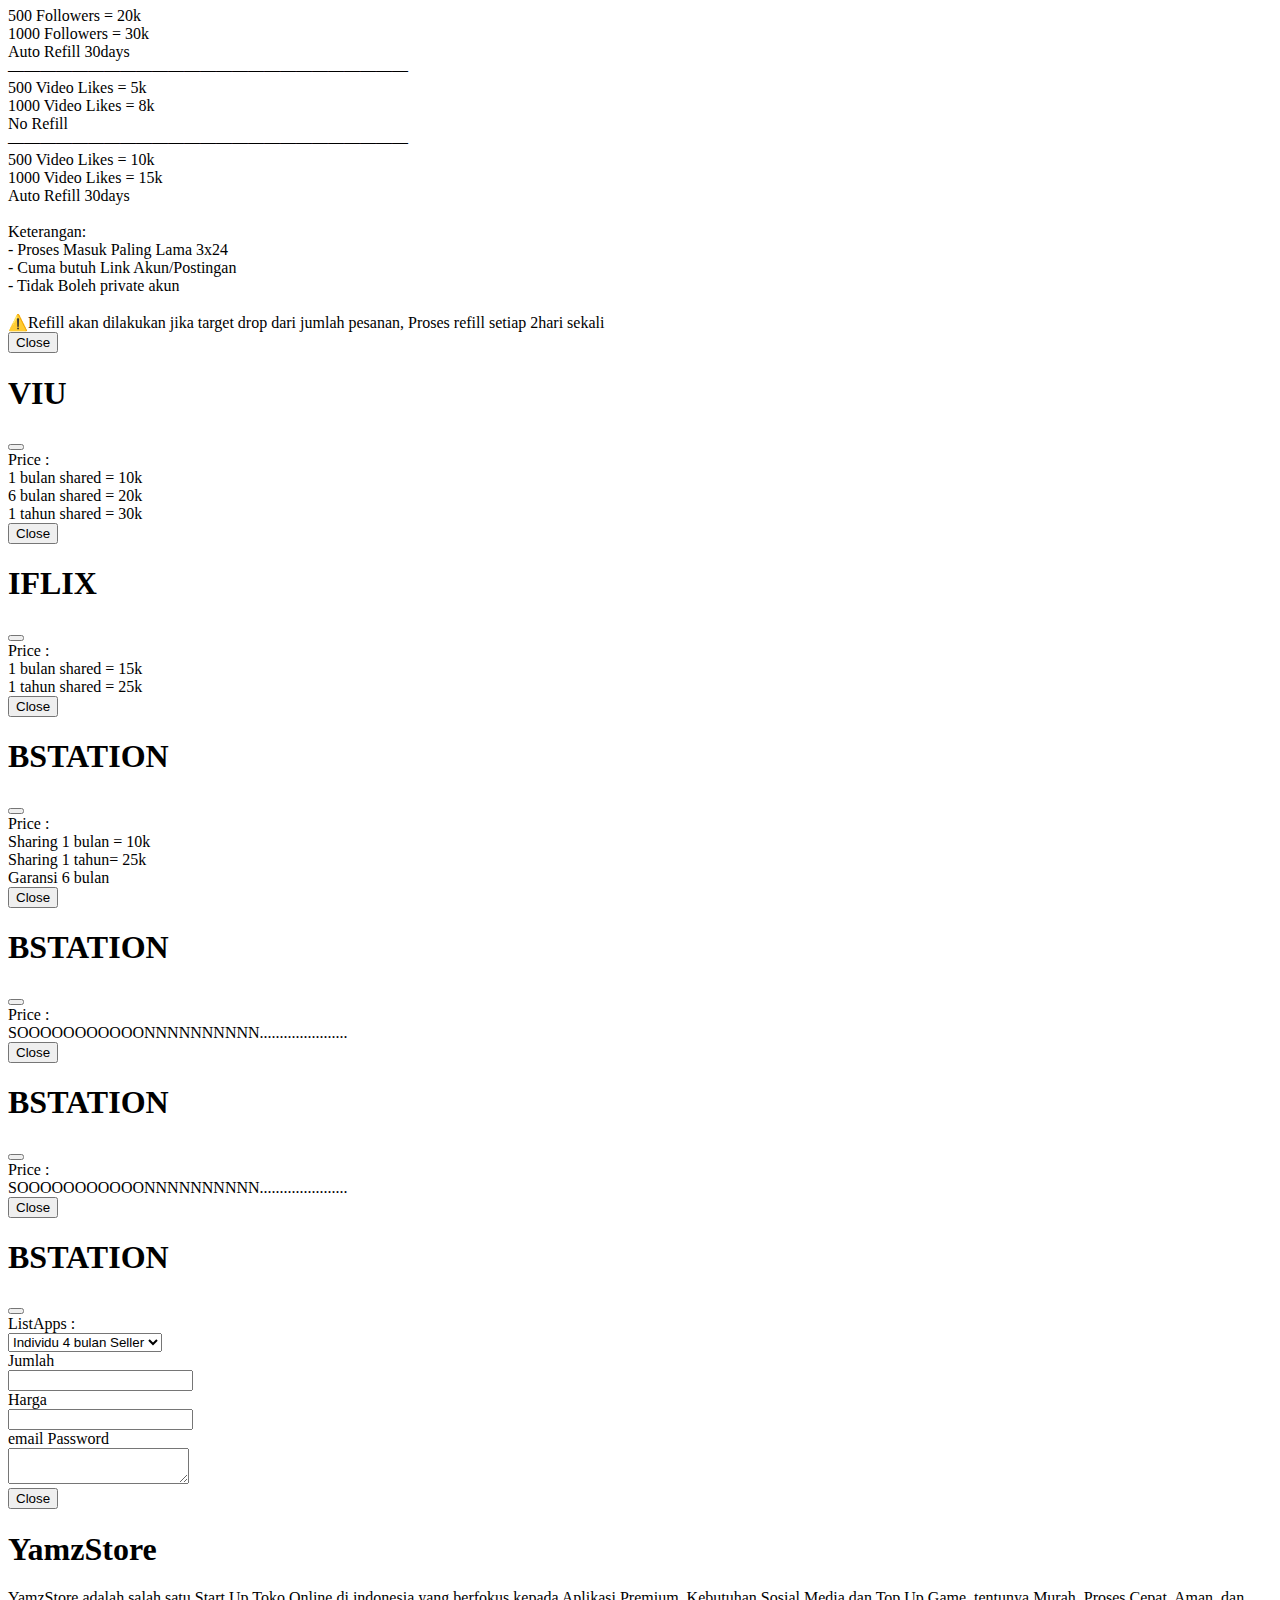
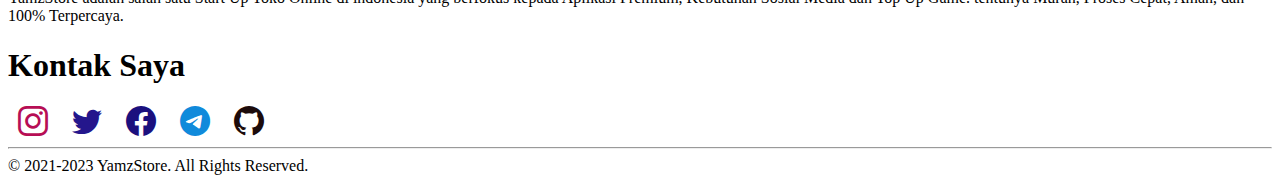
==== commit 6a667132: "Update v2" ====
--- a/index.html
+++ b/index.html
@@ -15,8 +15,6 @@
 </head>
 
 <body>
-
-    <div id="particles-js"></div>
     <!--Bagian NavBar-->
     <div>
         <!-- navbar start -->
@@ -104,12 +102,12 @@
                             Deskripsi
                             <i class="bi bi-info-circle-fill"></i>
                         </button>
-                        <a href="https://wa.me/6282278501731" class="btn btn-primary w-100 mt-1">Beli bang <i class="bi bi-bag-check-fill"></i></a>
+                        <a href="form.html" class="btn btn-primary w-100 mt-1">Beli bang <i class="bi bi-bag-check-fill"></i></a>
                     </div>
                 </div>
                 <!-- Main SPOTIFY Produk -->
                 <div class="card col-sm-3">
-                    <img src="img/spotify.jpg" class="img-fluid" alt="...">
+                    <img src="img/spotify.png" class="img-fluid" alt="...">
                     <div class="card-body">
                         <h5 class="card-title text-center">Spotify Premium</h5>
                         <button type="button" class="btn btn-secondary w-100" data-bs-toggle="modal"
@@ -117,7 +115,7 @@
                             Deskripsi
                             <i class="bi bi-info-circle-fill"></i>
                         </button>
-                        <a href="https://wa.me/6282278501731" class="btn btn-primary w-100 mt-1">Beli bang <i class="bi bi-bag-check-fill"></i></a>
+                        <a href="form.html" class="btn btn-primary w-100 mt-1">Beli bang <i class="bi bi-bag-check-fill"></i></a>
                     </div>
                 </div>
                 <!-- Main NETFLIX Produk -->
@@ -130,7 +128,7 @@
                             Deskripsi
                             <i class="bi bi-info-circle-fill"></i>
                         </button>
-                        <a href="https://wa.me/6282278501731" class="btn btn-primary w-100 mt-1">Beli bang <i class="bi bi-bag-check-fill"></i></a>
+                        <a href="form.html" class="btn btn-primary w-100 mt-1">Beli bang <i class="bi bi-bag-check-fill"></i></a>
                     </div>
                 </div>
                 <!-- Main DISNEY Produk -->
@@ -143,7 +141,7 @@
                             Deskripsi
                             <i class="bi bi-info-circle-fill"></i>
                         </button>
-                        <a href="https://wa.me/6282278501731" class="btn btn-primary w-100 mt-1">Beli bang <i class="bi bi-bag-check-fill"></i></a>
+                        <a href="form.html" class="btn btn-primary w-100 mt-1">Beli bang <i class="bi bi-bag-check-fill"></i></a>
                     </div>
                 </div>
                 <!-- Main VIDIO Produk -->
@@ -156,7 +154,7 @@
                             Deskripsi
                             <i class="bi bi-info-circle-fill"></i>
                         </button>
-                        <a href="https://wa.me/6282278501731" class="btn btn-primary w-100 mt-1">Beli bang <i class="bi bi-bag-check-fill"></i></a>
+                        <a href="form.html" class="btn btn-primary w-100 mt-1">Beli bang <i class="bi bi-bag-check-fill"></i></a>
                     </div>
                 </div>
                 <!-- Main HBO GO Produk -->
@@ -169,7 +167,7 @@
                             Deskripsi
                             <i class="bi bi-info-circle-fill"></i>
                         </button>
-                        <a href="https://wa.me/6282278501731" class="btn btn-primary w-100 mt-1">Beli bang <i class="bi bi-bag-check-fill"></i></a>
+                        <a href="form.html" class="btn btn-primary w-100 mt-1">Beli bang <i class="bi bi-bag-check-fill"></i></a>
                     </div>
                 </div>
                 <!-- Main AMAZON PV Produk -->
@@ -182,20 +180,20 @@
                             Deskripsi
                             <i class="bi bi-info-circle-fill"></i>
                         </button>
-                        <a href="https://wa.me/6282278501731" class="btn btn-primary w-100 mt-1">Beli bang <i class="bi bi-bag-check-fill"></i></a>
+                        <a href="form.html" class="btn btn-primary w-100 mt-1">Beli bang <i class="bi bi-bag-check-fill"></i></a>
                     </div>
                 </div>
                 <!-- Main CANVA Produk -->
                 <div class="card col-sm-3">
                     <img src="img/canva.png" class="img-fluid" alt="...">
-                    <div class="card-body">
+                    <div class="card-body border-primary">
                         <h5 class="card-title text-center">Canva Pro</h5>
                         <button type="button" class="btn btn-secondary w-100" data-bs-toggle="modal"
                             data-bs-target="#canvaModal">
                             Deskripsi
                             <i class="bi bi-info-circle-fill"></i>
                         </button>
-                        <a href="https://wa.me/6282278501731" class="btn btn-primary w-100 mt-1">Beli bang <i class="bi bi-bag-check-fill"></i></a>
+                        <a href="form.html" class="btn btn-primary w-100 mt-1">Beli bang <i class="bi bi-bag-check-fill"></i></a>
                     </div>
                 </div>
                 <!-- Main WeTV Produk -->
@@ -208,7 +206,7 @@
                             Deskripsi
                             <i class="bi bi-info-circle-fill"></i>
                         </button>
-                        <a href="https://wa.me/6282278501731" class="btn btn-primary w-100 mt-1">Beli bang <i class="bi bi-bag-check-fill"></i></a>
+                        <a href="form.html" class="btn btn-primary w-100 mt-1">Beli bang <i class="bi bi-bag-check-fill"></i></a>
                     </div>
                 </div>
                 <!-- Main Viu Produk -->
@@ -221,7 +219,7 @@
                             Deskripsi
                             <i class="bi bi-info-circle-fill"></i>
                         </button>
-                        <a href="https://wa.me/6282278501731" class="btn btn-primary w-100 mt-1">Beli bang <i class="bi bi-bag-check-fill"></i></a>
+                        <a href="form.html" class="btn btn-primary w-100 mt-1">Beli bang <i class="bi bi-bag-check-fill"></i></a>
                     </div>
                 </div>
                 <!-- Main Iflix Produk -->
@@ -234,7 +232,7 @@
                             Deskripsi
                             <i class="bi bi-info-circle-fill"></i>
                         </button>
-                        <a href="https://wa.me/6282278501731" class="btn btn-primary w-100 mt-1">Beli bang <i class="bi bi-bag-check-fill"></i></a>
+                        <a href="form.html" class="btn btn-primary w-100 mt-1">Beli bang <i class="bi bi-bag-check-fill"></i></a>
                     </div>
                 </div>
 
@@ -248,7 +246,7 @@
                             Deskripsi
                             <i class="bi bi-info-circle-fill"></i>
                         </button>
-                        <a href="https://wa.me/6282278501731" class="btn btn-primary w-100 mt-1">Beli bang <i class="bi bi-bag-check-fill"></i></a>
+                        <a href="form.html" class="btn btn-primary w-100 mt-1">Beli bang <i class="bi bi-bag-check-fill"></i></a>
                     </div>
                 </div>
 
@@ -262,7 +260,7 @@
                             Deskripsi
                             <i class="bi bi-info-circle-fill"></i>
                         </button>
-                        <a href="https://wa.me/6282278501731" class="btn btn-primary w-100 mt-1">Beli bang <i class="bi bi-bag-check-fill"></i></a>
+                        <a href="form.html" class="btn btn-primary w-100 mt-1">Beli bang <i class="bi bi-bag-check-fill"></i></a>
                     </div>
                 </div>
 
@@ -276,7 +274,7 @@
                             Deskripsi
                             <i class="bi bi-info-circle-fill"></i>
                         </button>
-                        <a href="https://wa.me/6282278501731" class="btn btn-primary w-100 mt-1">Beli bang <i class="bi bi-bag-check-fill"></i></a>
+                        <a href="form.html" class="btn btn-primary w-100 mt-1">Beli bang <i class="bi bi-bag-check-fill"></i></a>
                     </div>
                 </div>
 
@@ -290,7 +288,7 @@
                             Deskripsi
                             <i class="bi bi-info-circle-fill"></i>
                         </button>
-                        <a href="https://wa.me/6282278501731" class="btn btn-primary w-100 mt-1">Beli bang <i class="bi bi-bag-check-fill"></i></a>
+                        <a href="form.html" class="btn btn-primary w-100 mt-1">Beli bang <i class="bi bi-bag-check-fill"></i></a>
                     </div>
                 </div>
 
@@ -304,14 +302,14 @@
                             Deskripsi
                             <i class="bi bi-info-circle-fill"></i>
                         </button>
-                        <a href="https://wa.me/6282278501731" class="btn btn-primary w-100 mt-1">Beli bang <i class="bi bi-bag-check-fill"></i></a>
+                        <a href="form.html" class="btn btn-primary w-100 mt-1">Beli bang <i class="bi bi-bag-check-fill"></i></a>
                     </div>
                 </div>
             </div>
         </div>
         <!-- Main Produk end -->
 
-        <!-- Modal -->
+        <!-- Modal Description -->
         <!-- YOUTUBE Modal -->
         <div class="modal fade" id="youtubeModal" tabindex="-1" aria-labelledby="exampleModalLabel" aria-hidden="true">
             <div class="modal-dialog">
@@ -321,9 +319,16 @@
                         <button type="button" class="btn-close" data-bs-dismiss="modal" aria-label="Close"></button>
                     </div>
                     <div class="modal-body">
-                        Individu 4 bulan email seller = 7k<br>
-                        Individu 4 bulan email buyer = 5k<br>
-                        Admin 1 Bulan email buyer = 5k
+                        <p>List Harga:</p>
+                            Individu 4 bulan Akun Seller = 7k<br>
+                            Individu 4 bulan Akun Buyer = 7k<br>
+                            Admin 1 Bulan Akun Buyer = 3k<br>
+                            FamPlan 1 bulan<br><br>
+                        <p>Keterangan:</p>
+                            - Memerlukan Email dan Password Untuk Login<br>
+                            - Email Buyer Wajib Fresh / Belum Pernah Premium Sebelumnya<br>
+                            - Jika Email Minta Verifikasi Silahkan Verifikasi Terlebih dahulu<br>
+                            - Saran Pake akun baru
                     </div>
                     <div class="modal-footer">
                         <button type="button" class="btn btn-secondary" data-bs-dismiss="modal">Close</button>
@@ -751,7 +756,48 @@
             </div>
         </div>
 
-        <!-- modal end -->
+        <div class="modal fade" id="yttModal" tabindex="-1" aria-labelledby="exampleModalLabel" aria-hidden="true">
+            <div class="modal-dialog">
+                <div class="modal-content">
+                    <div class="modal-header">
+                        <h1 class="modal-title fs-5" id="exampleModalLabel">BSTATION</h1>
+                        <button type="button" class="btn-close" data-bs-dismiss="modal" aria-label="Close"></button>
+                    </div>
+                    <div class="modal-body">
+                        <label for="namaItem">ListApps : </label><br>
+                        <select name="item" id="item">
+                            <option value="yt">Individu 4 bulan Seller</option>
+                            <option value="spot">Individu 4 bulan Buyer</option>
+                            <option value="netf">Admin 1 Bulan</option>
+                        </select><br>
+                        <div>
+                            Jumlah<br>
+                            <label for="qty"></label>
+                            <input type="number" name="qty" id="qty">
+                        </div>
+                        Harga
+                        <div>
+                            <label for="price"></label>
+                            <input type="number" name="price" id="price">
+                        </div>
+                        email Password<br>
+                        <div>
+                            <textarea type="textarea" id="tetxta"></textarea>
+                        </div>
+                        
+
+
+
+                    </div>
+                    <div class="modal-footer">
+                        <button type="button" class="btn btn-secondary" data-bs-dismiss="modal">Close</button>
+                    </div>
+                </div>
+            </div>
+        </div>
+
+        
+        <!-- modal description end -->
 
         <!-- Start Footer -->
         <div class="container mt-1 text-center bg-body-secondary">
--- a/style.css
+++ b/style.css
@@ -45,4 +45,10 @@
   width: 50px;
   color: rgb(28, 11, 11);
   }
- +
+
+
+.card-body{
+  margin-top: 10%;
+  margin: auto;
+}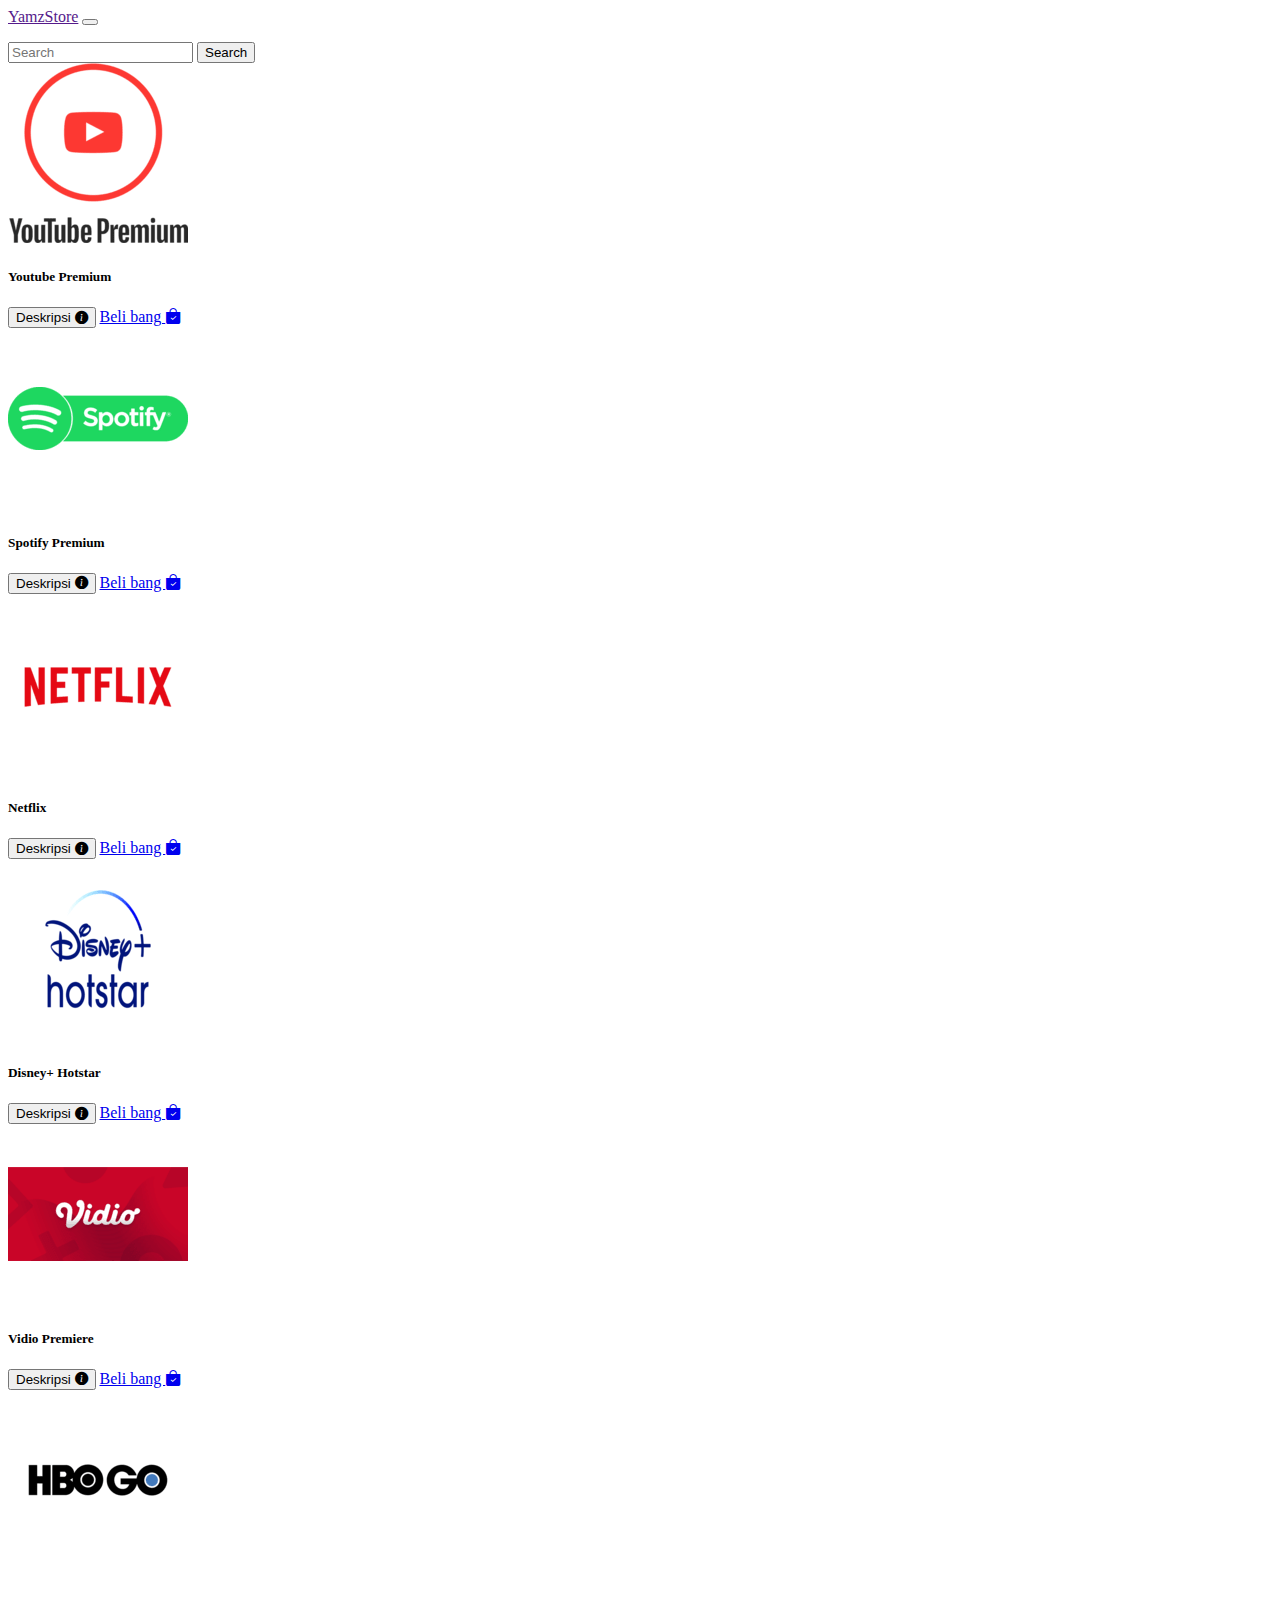
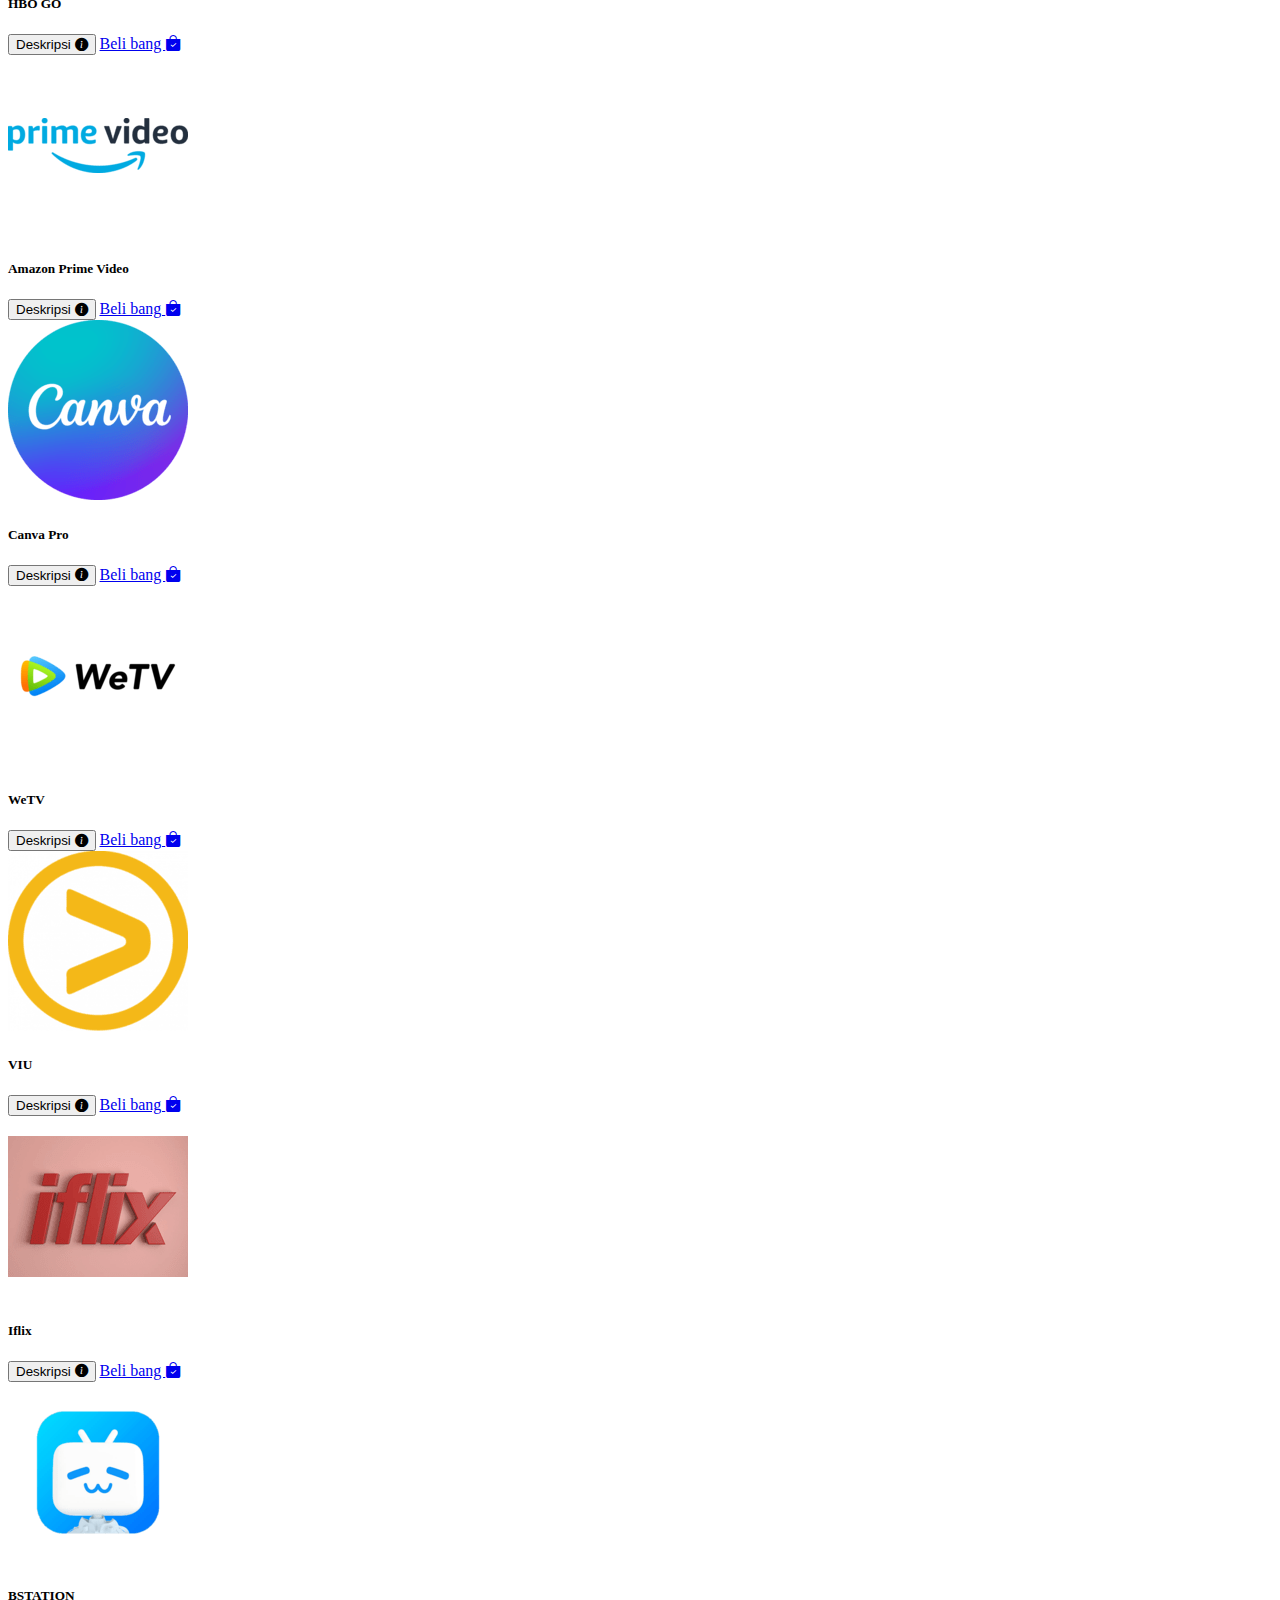
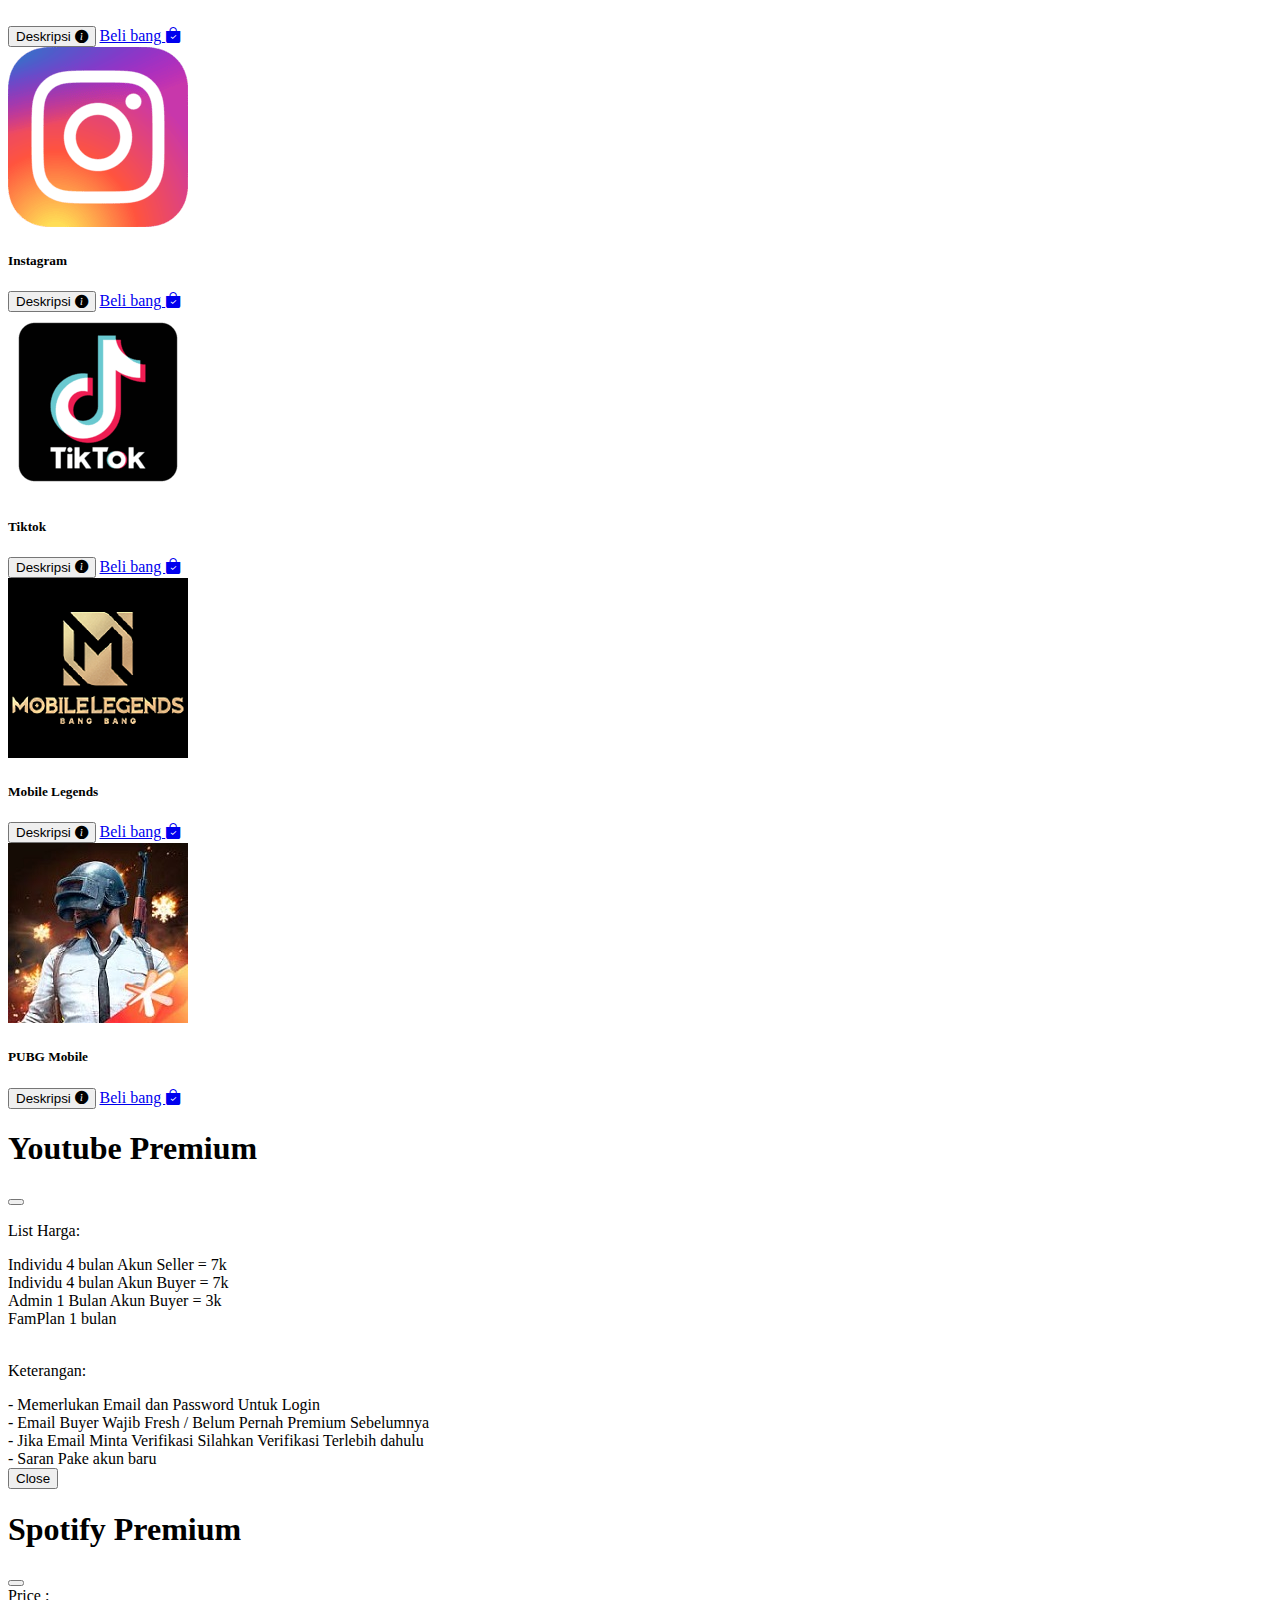
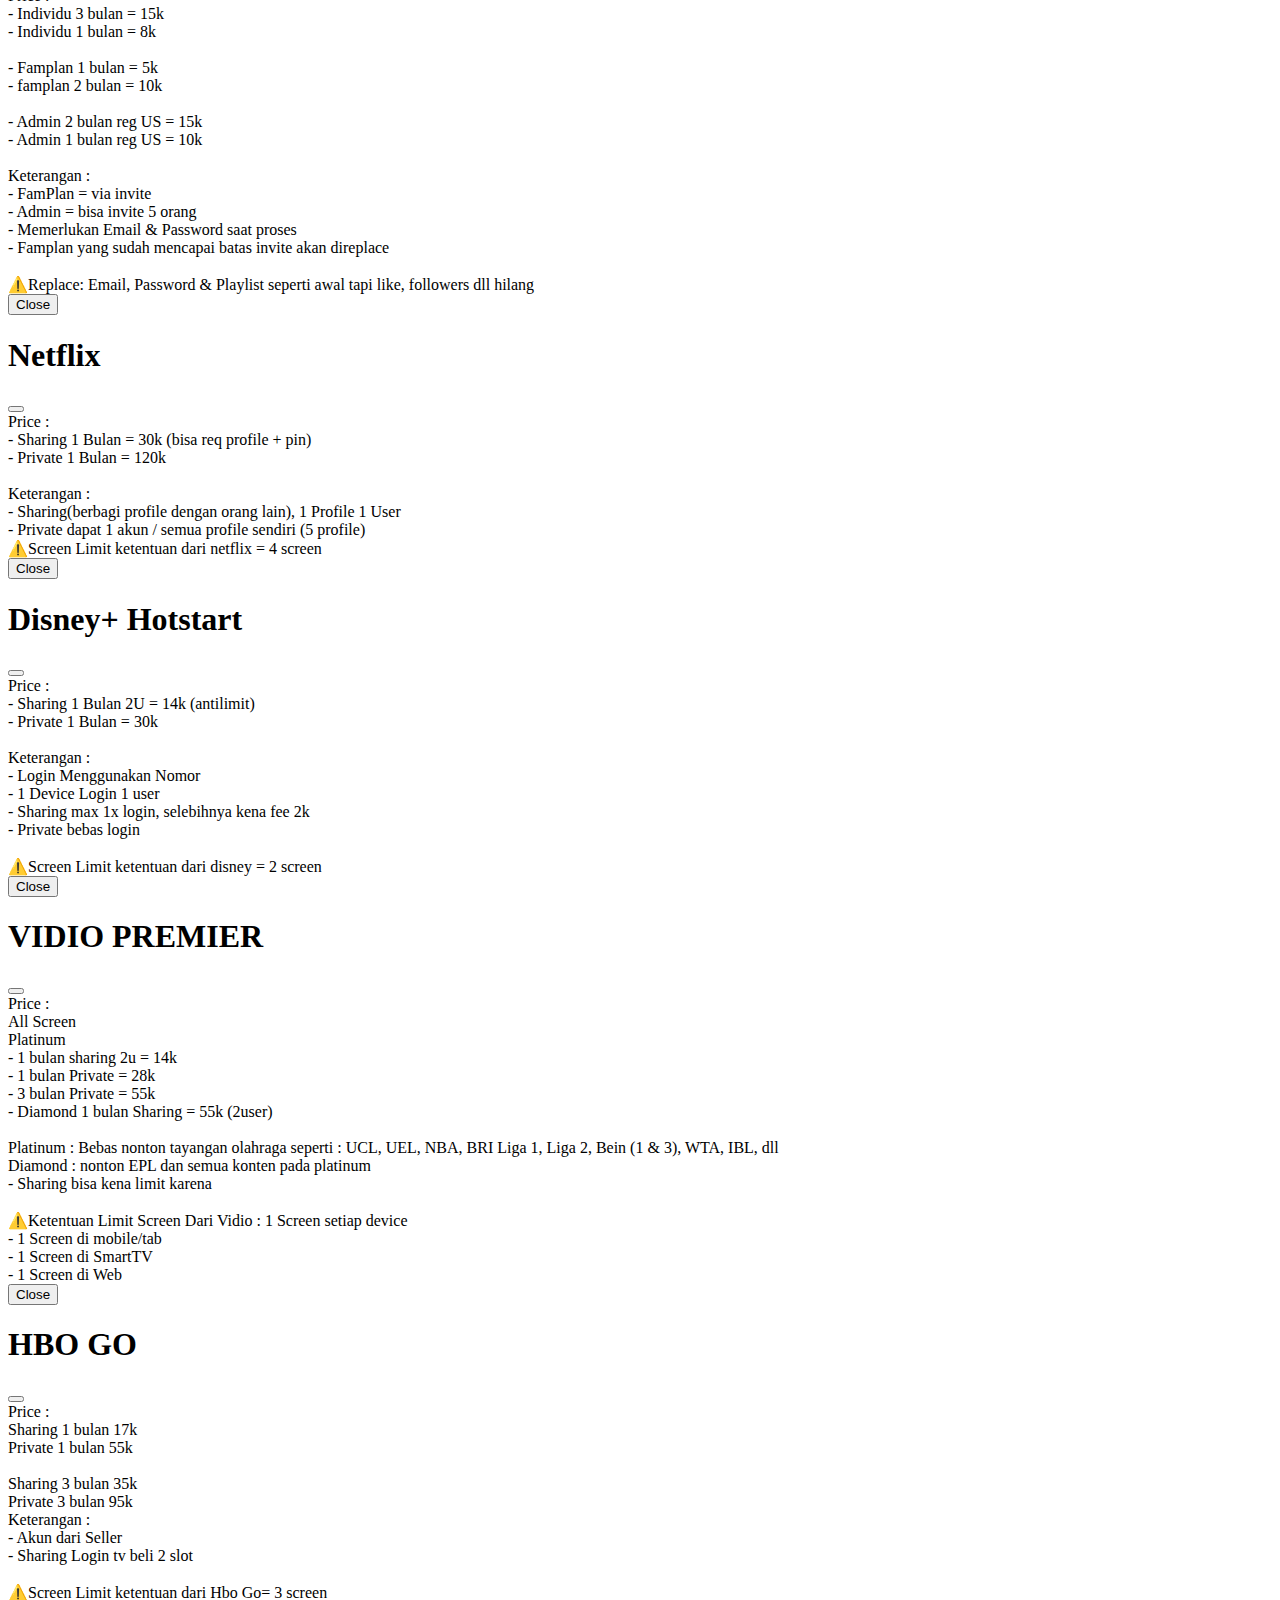
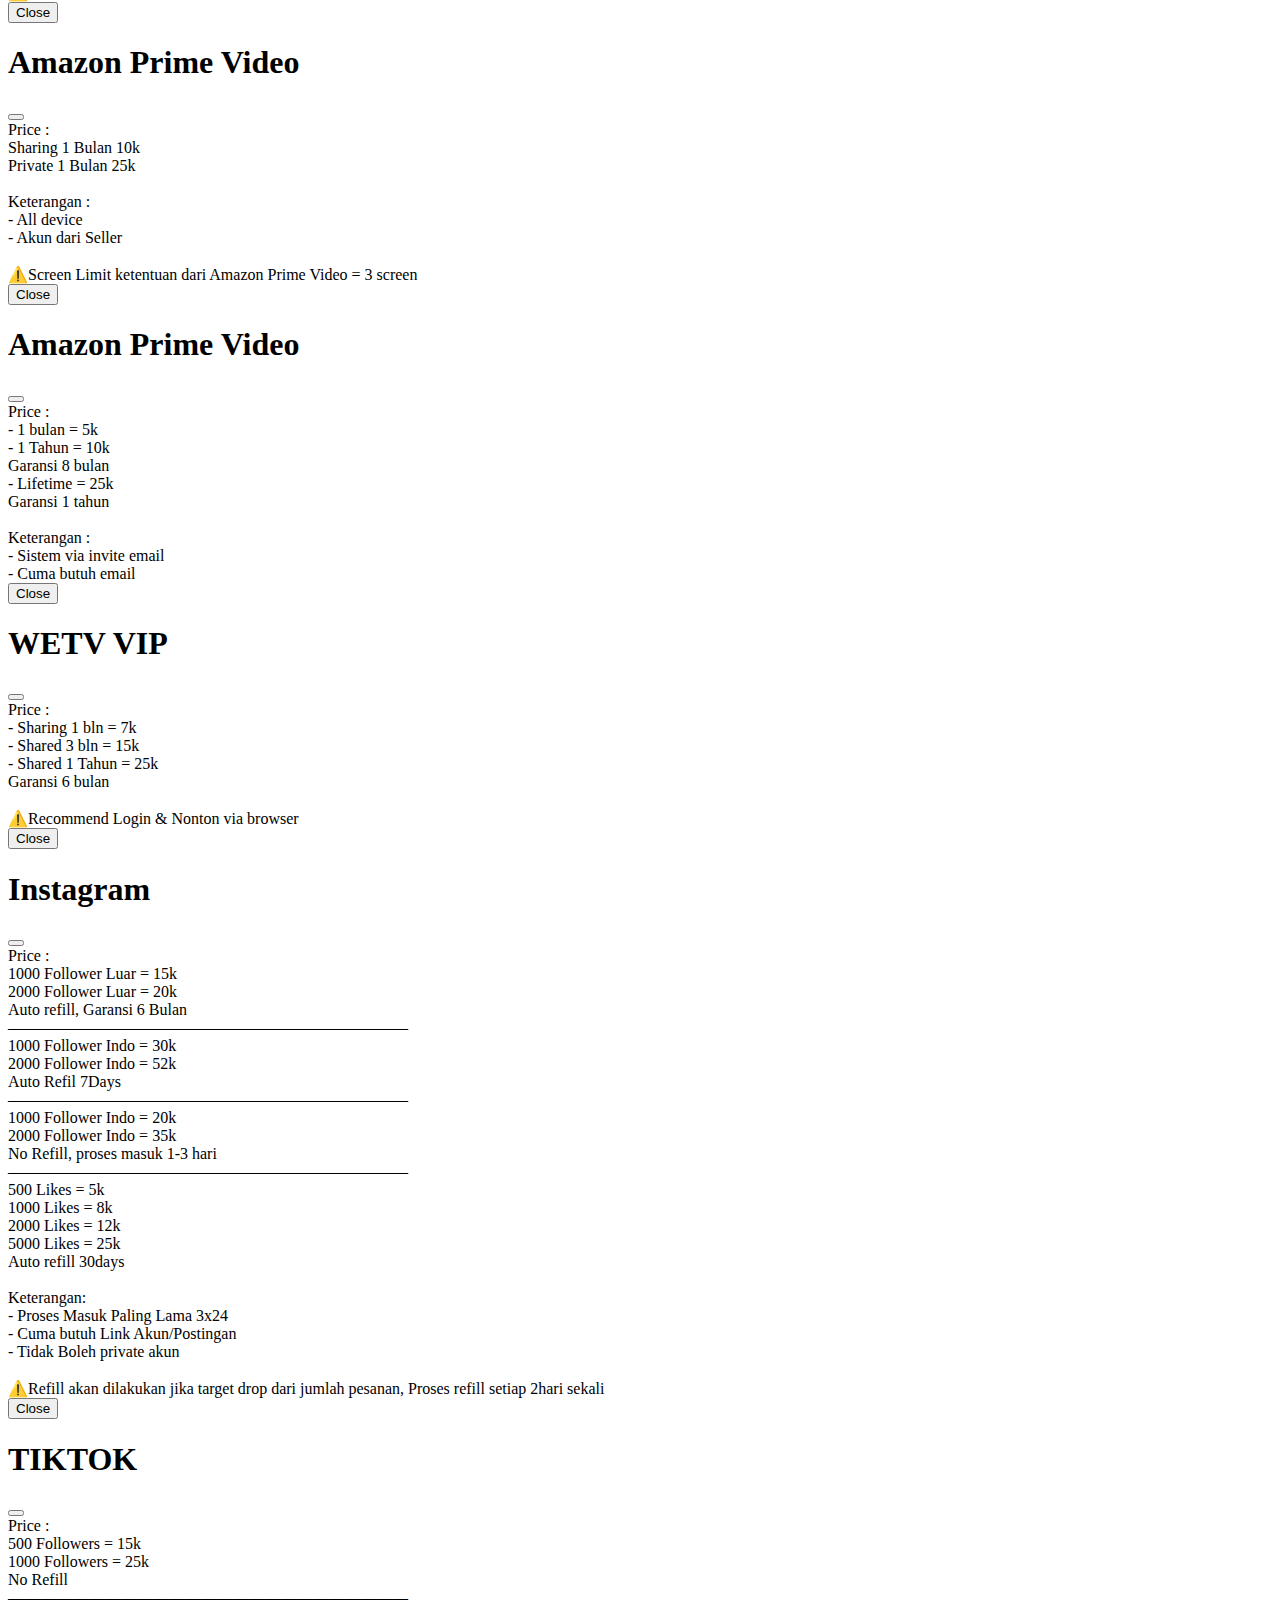
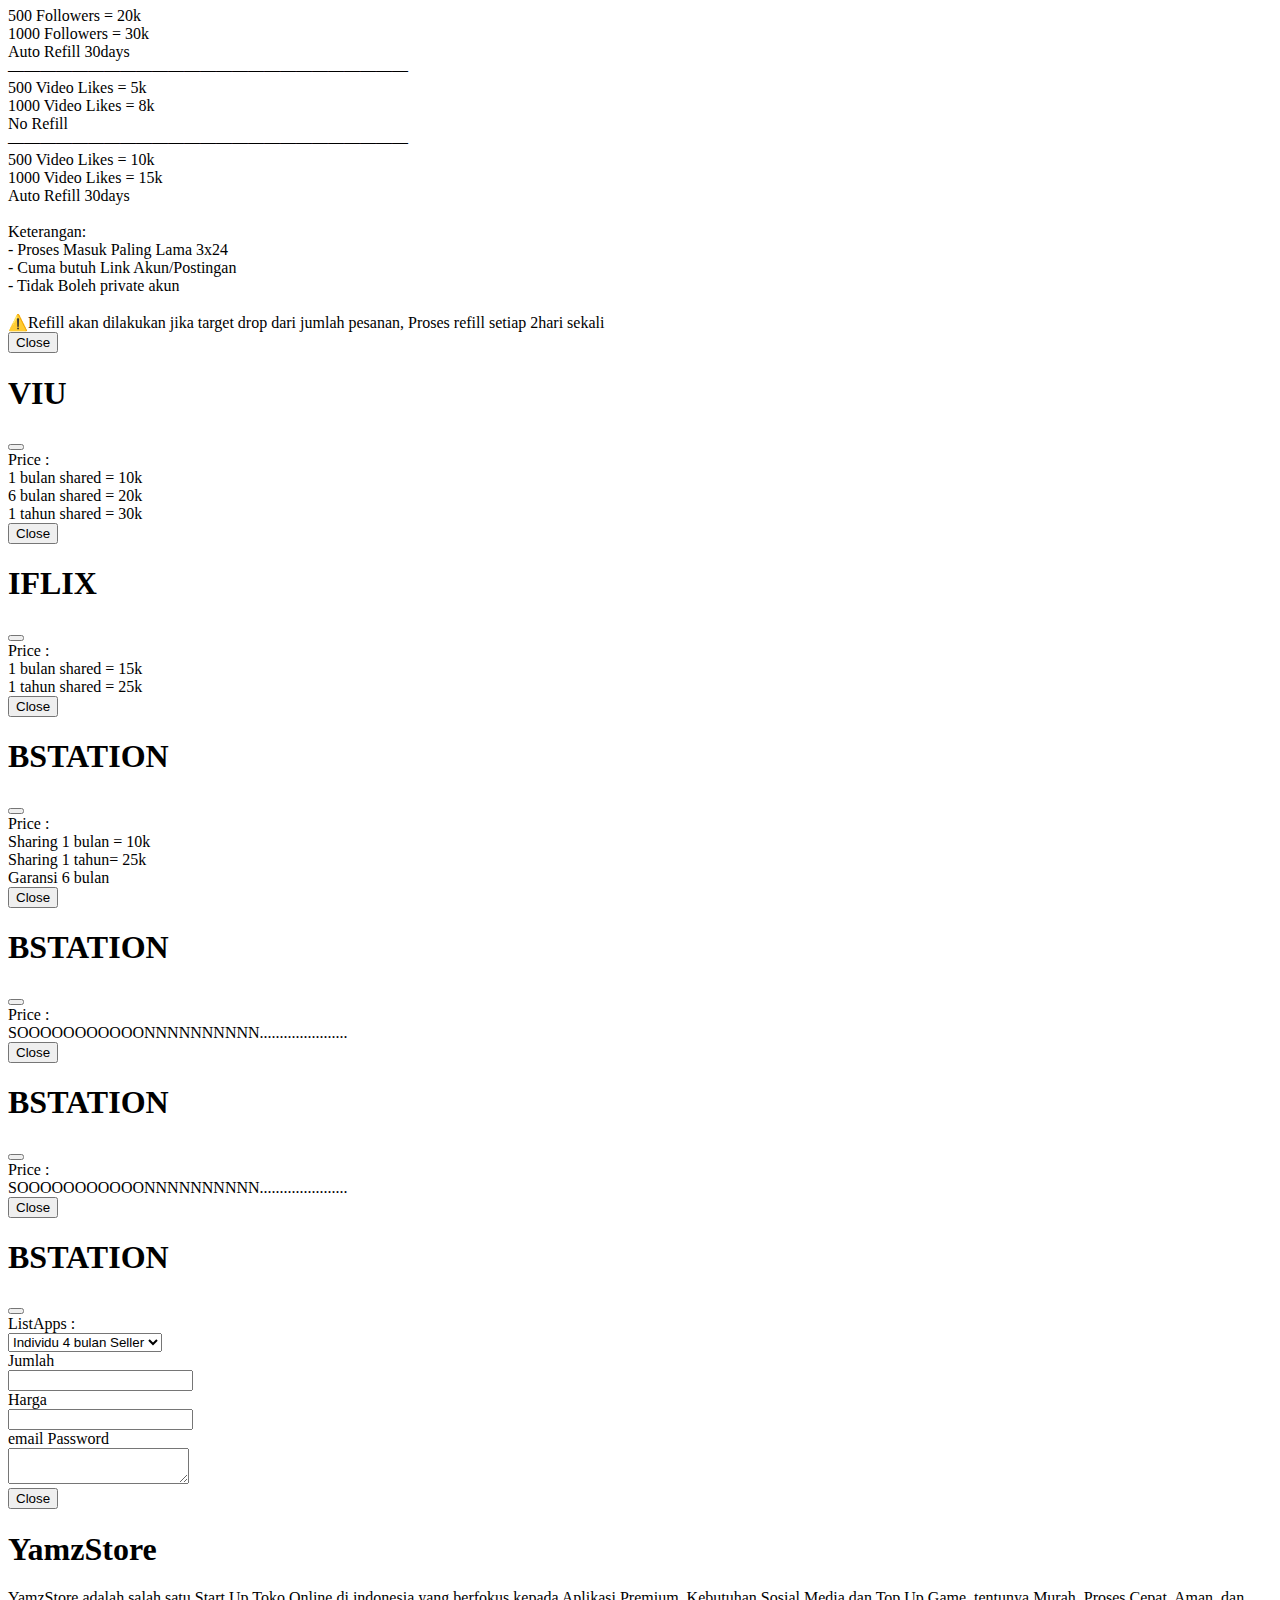
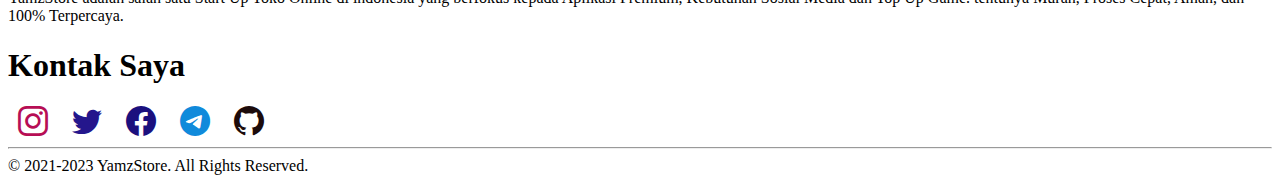
==== commit c3dab9ba: "menambahkan Methode Pembayaran Ewallet" ====
--- a/index.html
+++ b/index.html
@@ -102,7 +102,7 @@
                             Deskripsi
                             <i class="bi bi-info-circle-fill"></i>
                         </button>
-                        <a href="form.html" class="btn btn-primary w-100 mt-1">Beli bang <i class="bi bi-bag-check-fill"></i></a>
+                        <a href="FormOrder.html" class="btn btn-primary w-100 mt-1">Beli bang <i class="bi bi-bag-check-fill"></i></a>
                     </div>
                 </div>
                 <!-- Main SPOTIFY Produk -->
@@ -115,7 +115,7 @@
                             Deskripsi
                             <i class="bi bi-info-circle-fill"></i>
                         </button>
-                        <a href="form.html" class="btn btn-primary w-100 mt-1">Beli bang <i class="bi bi-bag-check-fill"></i></a>
+                        <a href="FormOrder.html" class="btn btn-primary w-100 mt-1">Beli bang <i class="bi bi-bag-check-fill"></i></a>
                     </div>
                 </div>
                 <!-- Main NETFLIX Produk -->
@@ -128,7 +128,7 @@
                             Deskripsi
                             <i class="bi bi-info-circle-fill"></i>
                         </button>
-                        <a href="form.html" class="btn btn-primary w-100 mt-1">Beli bang <i class="bi bi-bag-check-fill"></i></a>
+                        <a href="FormOrder.html" class="btn btn-primary w-100 mt-1">Beli bang <i class="bi bi-bag-check-fill"></i></a>
                     </div>
                 </div>
                 <!-- Main DISNEY Produk -->
@@ -141,7 +141,7 @@
                             Deskripsi
                             <i class="bi bi-info-circle-fill"></i>
                         </button>
-                        <a href="form.html" class="btn btn-primary w-100 mt-1">Beli bang <i class="bi bi-bag-check-fill"></i></a>
+                        <a href="FormOrder.html" class="btn btn-primary w-100 mt-1">Beli bang <i class="bi bi-bag-check-fill"></i></a>
                     </div>
                 </div>
                 <!-- Main VIDIO Produk -->
@@ -154,7 +154,7 @@
                             Deskripsi
                             <i class="bi bi-info-circle-fill"></i>
                         </button>
-                        <a href="form.html" class="btn btn-primary w-100 mt-1">Beli bang <i class="bi bi-bag-check-fill"></i></a>
+                        <a href="FormOrder.html" class="btn btn-primary w-100 mt-1">Beli bang <i class="bi bi-bag-check-fill"></i></a>
                     </div>
                 </div>
                 <!-- Main HBO GO Produk -->
@@ -167,7 +167,7 @@
                             Deskripsi
                             <i class="bi bi-info-circle-fill"></i>
                         </button>
-                        <a href="form.html" class="btn btn-primary w-100 mt-1">Beli bang <i class="bi bi-bag-check-fill"></i></a>
+                        <a href="FormOrder.html" class="btn btn-primary w-100 mt-1">Beli bang <i class="bi bi-bag-check-fill"></i></a>
                     </div>
                 </div>
                 <!-- Main AMAZON PV Produk -->
@@ -180,7 +180,7 @@
                             Deskripsi
                             <i class="bi bi-info-circle-fill"></i>
                         </button>
-                        <a href="form.html" class="btn btn-primary w-100 mt-1">Beli bang <i class="bi bi-bag-check-fill"></i></a>
+                        <a href="FormOrder.html" class="btn btn-primary w-100 mt-1">Beli bang <i class="bi bi-bag-check-fill"></i></a>
                     </div>
                 </div>
                 <!-- Main CANVA Produk -->
@@ -193,7 +193,7 @@
                             Deskripsi
                             <i class="bi bi-info-circle-fill"></i>
                         </button>
-                        <a href="form.html" class="btn btn-primary w-100 mt-1">Beli bang <i class="bi bi-bag-check-fill"></i></a>
+                        <a href="FormOrder.html" class="btn btn-primary w-100 mt-1">Beli bang <i class="bi bi-bag-check-fill"></i></a>
                     </div>
                 </div>
                 <!-- Main WeTV Produk -->
@@ -206,7 +206,7 @@
                             Deskripsi
                             <i class="bi bi-info-circle-fill"></i>
                         </button>
-                        <a href="form.html" class="btn btn-primary w-100 mt-1">Beli bang <i class="bi bi-bag-check-fill"></i></a>
+                        <a href="FormOrder.html" class="btn btn-primary w-100 mt-1">Beli bang <i class="bi bi-bag-check-fill"></i></a>
                     </div>
                 </div>
                 <!-- Main Viu Produk -->
@@ -219,7 +219,7 @@
                             Deskripsi
                             <i class="bi bi-info-circle-fill"></i>
                         </button>
-                        <a href="form.html" class="btn btn-primary w-100 mt-1">Beli bang <i class="bi bi-bag-check-fill"></i></a>
+                        <a href="FormOrder.html" class="btn btn-primary w-100 mt-1">Beli bang <i class="bi bi-bag-check-fill"></i></a>
                     </div>
                 </div>
                 <!-- Main Iflix Produk -->
@@ -232,7 +232,7 @@
                             Deskripsi
                             <i class="bi bi-info-circle-fill"></i>
                         </button>
-                        <a href="form.html" class="btn btn-primary w-100 mt-1">Beli bang <i class="bi bi-bag-check-fill"></i></a>
+                        <a href="FormOrder.html" class="btn btn-primary w-100 mt-1">Beli bang <i class="bi bi-bag-check-fill"></i></a>
                     </div>
                 </div>
 
@@ -246,7 +246,7 @@
                             Deskripsi
                             <i class="bi bi-info-circle-fill"></i>
                         </button>
-                        <a href="form.html" class="btn btn-primary w-100 mt-1">Beli bang <i class="bi bi-bag-check-fill"></i></a>
+                        <a href="FormOrder.html" class="btn btn-primary w-100 mt-1">Beli bang <i class="bi bi-bag-check-fill"></i></a>
                     </div>
                 </div>
 
@@ -260,7 +260,7 @@
                             Deskripsi
                             <i class="bi bi-info-circle-fill"></i>
                         </button>
-                        <a href="form.html" class="btn btn-primary w-100 mt-1">Beli bang <i class="bi bi-bag-check-fill"></i></a>
+                        <a href="FormOrder.html" class="btn btn-primary w-100 mt-1">Beli bang <i class="bi bi-bag-check-fill"></i></a>
                     </div>
                 </div>
 
@@ -274,7 +274,7 @@
                             Deskripsi
                             <i class="bi bi-info-circle-fill"></i>
                         </button>
-                        <a href="form.html" class="btn btn-primary w-100 mt-1">Beli bang <i class="bi bi-bag-check-fill"></i></a>
+                        <a href="FormOrder.html" class="btn btn-primary w-100 mt-1">Beli bang <i class="bi bi-bag-check-fill"></i></a>
                     </div>
                 </div>
 
@@ -288,7 +288,7 @@
                             Deskripsi
                             <i class="bi bi-info-circle-fill"></i>
                         </button>
-                        <a href="form.html" class="btn btn-primary w-100 mt-1">Beli bang <i class="bi bi-bag-check-fill"></i></a>
+                        <a href="FormOrder.html" class="btn btn-primary w-100 mt-1">Beli bang <i class="bi bi-bag-check-fill"></i></a>
                     </div>
                 </div>
 
@@ -302,7 +302,7 @@
                             Deskripsi
                             <i class="bi bi-info-circle-fill"></i>
                         </button>
-                        <a href="form.html" class="btn btn-primary w-100 mt-1">Beli bang <i class="bi bi-bag-check-fill"></i></a>
+                        <a href="FormOrder.html" class="btn btn-primary w-100 mt-1">Beli bang <i class="bi bi-bag-check-fill"></i></a>
                     </div>
                 </div>
             </div>
@@ -835,7 +835,8 @@
 
     <script src="https://cdn.jsdelivr.net/npm/bootstrap@5.3.0-alpha1/dist/js/bootstrap.bundle.min.js"
         integrity="sha384-w76AqPfDkMBDXo30jS1Sgez6pr3x5MlQ1ZAGC+nuZB+EYdgRZgiwxhTBTkF7CXvN"
-        crossorigin="anonymous"></script>
+        crossorigin="anonymous">
+    </script>
 </body>
 
 </html>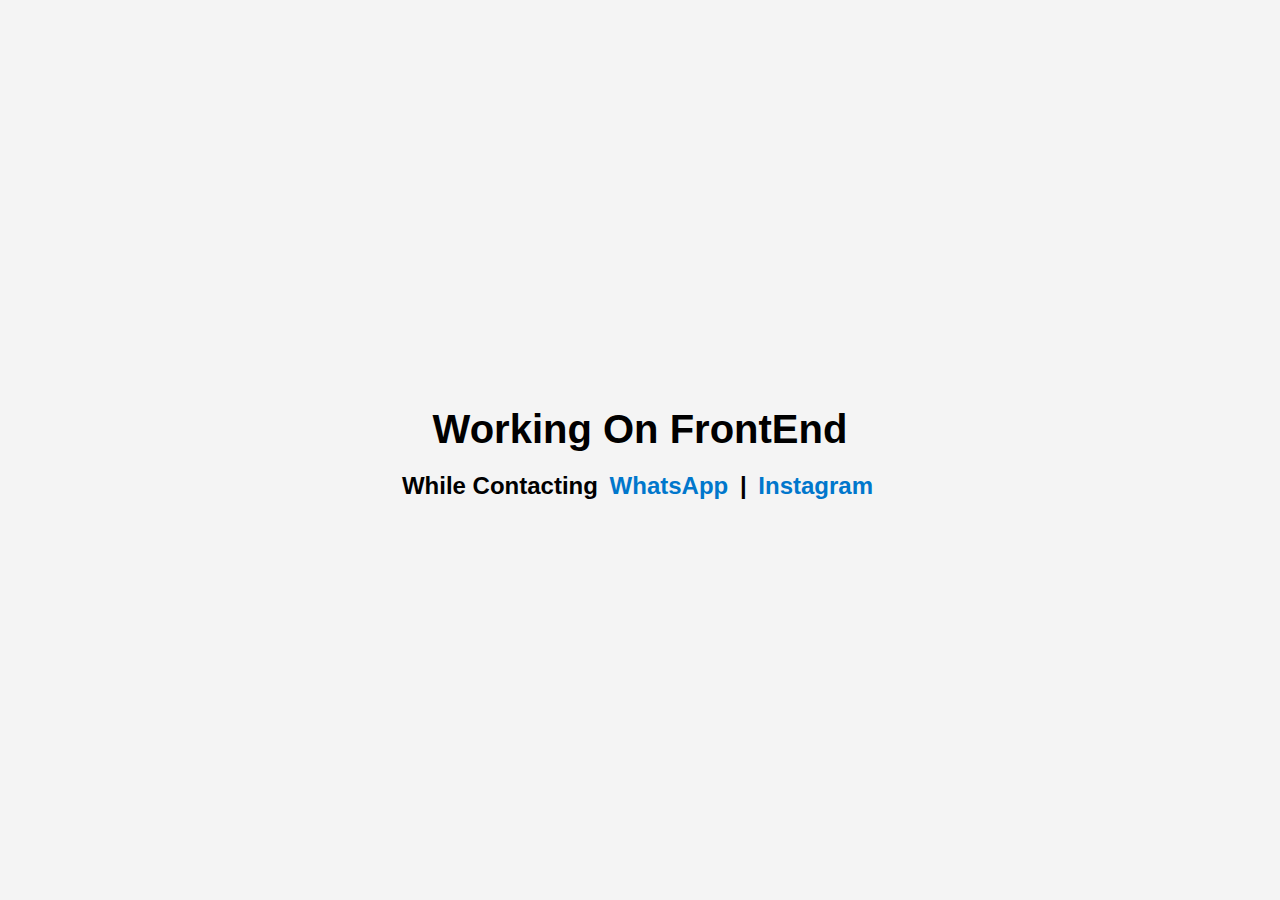
==== commit 2a61421d: "Update index.html" ====
--- a/index.html
+++ b/index.html
@@ -1,842 +1,49 @@
 <!DOCTYPE html>
 <html lang="en">
-
 <head>
     <meta charset="UTF-8">
-    <meta http-equiv="X-UA-Compatible" content="IE=edge">
     <meta name="viewport" content="width=device-width, initial-scale=1.0">
     <title>YamzStore</title>
-    <link href="https://cdn.jsdelivr.net/npm/bootstrap@5.3.0-alpha1/dist/css/bootstrap.min.css" rel="stylesheet"
-        integrity="sha384-GLhlTQ8iRABdZLl6O3oVMWSktQOp6b7In1Zl3/Jr59b6EGGoI1aFkw7cmDA6j6gD" crossorigin="anonymous">
-    <link rel="stylesheet" href="https://cdnjs.cloudflare.com/ajax/libs/font-awesome/4.7.0/css/font-awesome.min.css">
-    <link rel="stylesheet" href="style.css">
-    <link rel="stylesheet" href="https://cdn.jsdelivr.net/npm/bootstrap-icons@1.5.0/font/bootstrap-icons.css">
+    <style>
+        body {
+            display: flex;
+            justify-content: center;
+            align-items: center;
+            height: 100vh;
+            margin: 0;
+            font-family: Arial, sans-serif;
+            background-color: #f4f4f4;
+        }
 
+        .container {
+            text-align: center;
+        }
+
+        h1 {
+            font-size: 2.5rem;
+            margin-bottom: 1rem;
+        }
+
+        h2 a {
+            text-decoration: none;
+            color: #0077cc;
+            font-weight: bold;
+            margin: 0 5px;
+        }
+
+        h2 a:hover {
+            text-decoration: underline;
+        }
+    </style>
 </head>
-
 <body>
-    <!--Bagian NavBar-->
-    <div>
-        <!-- navbar start -->
-        <nav class="navbar navbar-expand-lg bg-primary-subtle">
-            <div class="container-fluid">
-                <a class="navbar-brand" href="">YamzStore</a>
-                <button class="navbar-toggler" type="button" data-bs-toggle="collapse"
-                    data-bs-target="#navbarSupportedContent" aria-controls="navbarSupportedContent"
-                    aria-expanded="false" aria-label="Toggle navigation">
-                    <span class="navbar-toggler-icon"></span>
-                </button>
-                <div class="collapse navbar-collapse" id="navbarSupportedContent">
-                    <ul class="navbar-nav me-auto mb-2 mb-lg-0">
-                        <!-- <li class="nav-item">
-                    <a class="nav-link active" aria-current="page" href="#">Home</a>
-                    </li>-->
-                        <!-- 
-                    <li class="nav-item dropdown">
-                    <a class="nav-link dropdown-toggle" href="#" role="button" data-bs-toggle="dropdown" aria-expanded="false">
-                      LIST
-                    </a>
-                    <ul class="dropdown-menu">
-                      <li><a class="dropdown-item" href="#">Aplikasi Premium</a></li>
-                      <li><a class="dropdown-item" href="#">Kebutuhan Sosmed</a></li>
-                      <li><a class="dropdown-item" href="#">Top Up Game</a></li>
-                      <li><hr class="dropdown-divider"></li>
-                      <li><a class="dropdown-item" href="#">Something else here</a></li>
-                    </ul>
-                  </li> -->
-                        <!--<li class="nav-item">
-                    <a class="nav-link disabled">Disabled</a>
-                  </li>-->
-                    </ul>
-                    <form class="d-flex" role="search">
-                        <input class="form-control me-2" type="search" placeholder="Search" aria-label="Search">
-                        <button class="btn btn-outline-success" type="submit">Search</button>
-                    </form>
-                </div>
-            </div>
-        </nav>
-        <!-- navbar end -->
-
-
-        <!-- carousel / gambar slide awal -->
-        <!--<div class="container mt-5">
-            <div id="carouselExampleIndicators" class="carousel slide">
-                <div class="carousel-indicators">
-                  <button type="button" data-bs-target="#carouselExampleIndicators" data-bs-slide-to="0" class="active" aria-current="true" aria-label="Slide 1"></button>
-                  <button type="button" data-bs-target="#carouselExampleIndicators" data-bs-slide-to="1" aria-label="Slide 2"></button>
-                  <button type="button" data-bs-target="#carouselExampleIndicators" data-bs-slide-to="2" aria-label="Slide 3"></button>
-                </div>
-                <div class="carousel-inner">
-                  <div class="carousel-item active">
-                    <img src="img/yt.png" class="d-block w-100" alt="...">
-                  </div>
-                  <div class="carousel-item">
-                    <img src="img/spotify.jpg" class="d-block w-100" alt="...">
-                  </div>
-                  <div class="carousel-item">
-                    <img src="img/pubg.jpg" class="d-block w-100" alt="...">
-                  </div>
-                </div>
-                <button class="carousel-control-prev" type="button" data-bs-target="#carouselExampleIndicators" data-bs-slide="prev">
-                  <span class="carousel-control-prev-icon" aria-hidden></span>
-                  <span class="visually-hidden">Previous</span>
-                </button>
-                <button class="carousel-control-next" type="button" data-bs-target="#carouselExampleIndicators" data-bs-slide="next">
-                  <span class="carousel-control-next-icon" aria-hidden></span>
-                  <span class="visually-hidden">Next</span>
-                </button>
-              </div>
-        </div>-->
-        <!-- carousel / gambar slide end -->
-
-        <!-- Main Produk -->
-        <div class="container mt-5">
-            <div class="row col-sm">
-                <!-- Main YOUTUBE Produk -->
-                <div class="card col-sm-3">
-                    <img src="img/yt.png" class="img-fluid" alt="...">
-                    <div class="card-body ">
-                        <h5 class="card-title text-center">Youtube Premium</h5>
-                        <button type="button" class="btn btn-secondary w-100" data-bs-toggle="modal"
-                            data-bs-target="#youtubeModal">
-                            Deskripsi
-                            <i class="bi bi-info-circle-fill"></i>
-                        </button>
-                        <a href="FormOrder.html" class="btn btn-primary w-100 mt-1">Beli bang <i class="bi bi-bag-check-fill"></i></a>
-                    </div>
-                </div>
-                <!-- Main SPOTIFY Produk -->
-                <div class="card col-sm-3">
-                    <img src="img/spotify.png" class="img-fluid" alt="...">
-                    <div class="card-body">
-                        <h5 class="card-title text-center">Spotify Premium</h5>
-                        <button type="button" class="btn btn-secondary w-100" data-bs-toggle="modal"
-                            data-bs-target="#spotifymodal">
-                            Deskripsi
-                            <i class="bi bi-info-circle-fill"></i>
-                        </button>
-                        <a href="FormOrder.html" class="btn btn-primary w-100 mt-1">Beli bang <i class="bi bi-bag-check-fill"></i></a>
-                    </div>
-                </div>
-                <!-- Main NETFLIX Produk -->
-                <div class="card col-sm-3">
-                    <img src="img/netflix.png" class="img-fluid" alt="...">
-                    <div class="card-body">
-                        <h5 class="card-title text-center">Netflix <br></h5>
-                        <button type="button" class="btn btn-secondary w-100" data-bs-toggle="modal"
-                            data-bs-target="#netflixmodal">
-                            Deskripsi
-                            <i class="bi bi-info-circle-fill"></i>
-                        </button>
-                        <a href="FormOrder.html" class="btn btn-primary w-100 mt-1">Beli bang <i class="bi bi-bag-check-fill"></i></a>
-                    </div>
-                </div>
-                <!-- Main DISNEY Produk -->
-                <div class="card col-sm-3">
-                    <img src="img/disney.png" class="img-fluid" alt="...">
-                    <div class="card-body">
-                        <h5 class="card-title text-center">Disney+ Hotstar</h5>
-                        <button type="button" class="btn btn-secondary w-100" data-bs-toggle="modal"
-                            data-bs-target="#disneymodal">
-                            Deskripsi
-                            <i class="bi bi-info-circle-fill"></i>
-                        </button>
-                        <a href="FormOrder.html" class="btn btn-primary w-100 mt-1">Beli bang <i class="bi bi-bag-check-fill"></i></a>
-                    </div>
-                </div>
-                <!-- Main VIDIO Produk -->
-                <div class="card col-sm-3">
-                    <img src="img/vidio.png" class="img-fluid" alt="...">
-                    <div class="card-body">
-                        <h5 class="card-title text-center">Vidio Premiere</h5>
-                        <button type="button" class="btn btn-secondary w-100" data-bs-toggle="modal"
-                            data-bs-target="#vidioModal">
-                            Deskripsi
-                            <i class="bi bi-info-circle-fill"></i>
-                        </button>
-                        <a href="FormOrder.html" class="btn btn-primary w-100 mt-1">Beli bang <i class="bi bi-bag-check-fill"></i></a>
-                    </div>
-                </div>
-                <!-- Main HBO GO Produk -->
-                <div class="card col-sm-3">
-                    <img src="img/hbo.png" class="img-fluid" alt="...">
-                    <div class="card-body">
-                        <h5 class="card-title text-center">HBO GO</h5>
-                        <button type="button" class="btn btn-secondary w-100" data-bs-toggle="modal"
-                            data-bs-target="#hboModal">
-                            Deskripsi
-                            <i class="bi bi-info-circle-fill"></i>
-                        </button>
-                        <a href="FormOrder.html" class="btn btn-primary w-100 mt-1">Beli bang <i class="bi bi-bag-check-fill"></i></a>
-                    </div>
-                </div>
-                <!-- Main AMAZON PV Produk -->
-                <div class="card col-sm-3">
-                    <img src="img/prime.png" class="img-fluid" alt="amazon">
-                    <div class="card-body">
-                        <h5 class="card-title text-center">Amazon Prime Video</h5>
-                        <button type="button" class="btn btn-secondary w-100" data-bs-toggle="modal"
-                            data-bs-target="#amazonModal">
-                            Deskripsi
-                            <i class="bi bi-info-circle-fill"></i>
-                        </button>
-                        <a href="FormOrder.html" class="btn btn-primary w-100 mt-1">Beli bang <i class="bi bi-bag-check-fill"></i></a>
-                    </div>
-                </div>
-                <!-- Main CANVA Produk -->
-                <div class="card col-sm-3">
-                    <img src="img/canva.png" class="img-fluid" alt="...">
-                    <div class="card-body border-primary">
-                        <h5 class="card-title text-center">Canva Pro</h5>
-                        <button type="button" class="btn btn-secondary w-100" data-bs-toggle="modal"
-                            data-bs-target="#canvaModal">
-                            Deskripsi
-                            <i class="bi bi-info-circle-fill"></i>
-                        </button>
-                        <a href="FormOrder.html" class="btn btn-primary w-100 mt-1">Beli bang <i class="bi bi-bag-check-fill"></i></a>
-                    </div>
-                </div>
-                <!-- Main WeTV Produk -->
-                <div class="card col-sm-3">
-                    <img src="img/WeTV.png" class="img-fluid" alt="WeTV">
-                    <div class="card-body">
-                        <h5 class="card-title text-center">WeTV</h5>
-                        <button type="button" class="btn btn-secondary w-100" data-bs-toggle="modal"
-                            data-bs-target="#wetvModal">
-                            Deskripsi
-                            <i class="bi bi-info-circle-fill"></i>
-                        </button>
-                        <a href="FormOrder.html" class="btn btn-primary w-100 mt-1">Beli bang <i class="bi bi-bag-check-fill"></i></a>
-                    </div>
-                </div>
-                <!-- Main Viu Produk -->
-                <div class="card col-sm-3">
-                    <img src="img/viu.png" class="img-fluid" alt="WeTV">
-                    <div class="card-body">
-                        <h5 class="card-title text-center">VIU</h5>
-                        <button type="button" class="btn btn-secondary w-100" data-bs-toggle="modal"
-                            data-bs-target="#viuModal">
-                            Deskripsi
-                            <i class="bi bi-info-circle-fill"></i>
-                        </button>
-                        <a href="FormOrder.html" class="btn btn-primary w-100 mt-1">Beli bang <i class="bi bi-bag-check-fill"></i></a>
-                    </div>
-                </div>
-                <!-- Main Iflix Produk -->
-                <div class="card col-sm-3">
-                    <img src="img/iflix.png" class="img-fluid" alt="WeTV">
-                    <div class="card-body">
-                        <h5 class="card-title text-center">Iflix</h5>
-                        <button type="button" class="btn btn-secondary w-100" data-bs-toggle="modal"
-                            data-bs-target="#iflixModal">
-                            Deskripsi
-                            <i class="bi bi-info-circle-fill"></i>
-                        </button>
-                        <a href="FormOrder.html" class="btn btn-primary w-100 mt-1">Beli bang <i class="bi bi-bag-check-fill"></i></a>
-                    </div>
-                </div>
-
-                <!-- Main Iflix Produk -->
-                <div class="card col-sm-3">
-                    <img src="img/bs.png" class="img-fluid" alt="WeTV">
-                    <div class="card-body">
-                        <h5 class="card-title text-center">BSTATION</h5>
-                        <button type="button" class="btn btn-secondary w-100" data-bs-toggle="modal"
-                            data-bs-target="#bsModal">
-                            Deskripsi
-                            <i class="bi bi-info-circle-fill"></i>
-                        </button>
-                        <a href="FormOrder.html" class="btn btn-primary w-100 mt-1">Beli bang <i class="bi bi-bag-check-fill"></i></a>
-                    </div>
-                </div>
-
-                <!-- Main INSTAGRAM Produk -->
-                <div class="card col-sm-3">
-                    <img src="img/ig.png" class="img-fluid" alt="...">
-                    <div class="card-body">
-                        <h5 class="card-title text-center">Instagram</h5>
-                        <button type="button" class="btn btn-secondary w-100" data-bs-toggle="modal"
-                            data-bs-target="#igModal">
-                            Deskripsi
-                            <i class="bi bi-info-circle-fill"></i>
-                        </button>
-                        <a href="FormOrder.html" class="btn btn-primary w-100 mt-1">Beli bang <i class="bi bi-bag-check-fill"></i></a>
-                    </div>
-                </div>
-
-                <!-- Main TIKTOK Produk -->
-                <div class="card col-sm-3">
-                    <img src="img/tiktok.png" class="img-fluid" alt="...">
-                    <div class="card-body">
-                        <h5 class="card-title text-center">Tiktok</h5>
-                        <button type="button" class="btn btn-secondary w-100" data-bs-toggle="modal"
-                            data-bs-target="#tiktokModal">
-                            Deskripsi
-                            <i class="bi bi-info-circle-fill"></i>
-                        </button>
-                        <a href="FormOrder.html" class="btn btn-primary w-100 mt-1">Beli bang <i class="bi bi-bag-check-fill"></i></a>
-                    </div>
-                </div>
-
-                <!-- Main ML Produk -->
-                <div class="card col-sm-3">
-                    <img src="img/mobilelegends.png" class="img-fluid" alt="...">
-                    <div class="card-body">
-                        <h5 class="card-title text-center">Mobile Legends</h5>
-                        <button type="button" class="btn btn-secondary w-100" data-bs-toggle="modal"
-                            data-bs-target="#mlModal">
-                            Deskripsi
-                            <i class="bi bi-info-circle-fill"></i>
-                        </button>
-                        <a href="FormOrder.html" class="btn btn-primary w-100 mt-1">Beli bang <i class="bi bi-bag-check-fill"></i></a>
-                    </div>
-                </div>
-
-                <!-- Main PUBG Produk -->
-                <div class="card col-sm-3">
-                    <img src="img/pubg.jpg" class="img-fluid" alt="...">
-                    <div class="card-body">
-                        <h5 class="card-title text-center">PUBG Mobile</h5>
-                        <button type="button" class="btn btn-secondary w-100" data-bs-toggle="modal"
-                            data-bs-target="#pubgModal">
-                            Deskripsi
-                            <i class="bi bi-info-circle-fill"></i>
-                        </button>
-                        <a href="FormOrder.html" class="btn btn-primary w-100 mt-1">Beli bang <i class="bi bi-bag-check-fill"></i></a>
-                    </div>
-                </div>
-            </div>
-        </div>
-        <!-- Main Produk end -->
-
-        <!-- Modal Description -->
-        <!-- YOUTUBE Modal -->
-        <div class="modal fade" id="youtubeModal" tabindex="-1" aria-labelledby="exampleModalLabel" aria-hidden="true">
-            <div class="modal-dialog">
-                <div class="modal-content">
-                    <div class="modal-header">
-                        <h1 class="modal-title fs-5" id="exampleModalLabel">Youtube Premium</h1>
-                        <button type="button" class="btn-close" data-bs-dismiss="modal" aria-label="Close"></button>
-                    </div>
-                    <div class="modal-body">
-                        <p>List Harga:</p>
-                            Individu 4 bulan Akun Seller = 7k<br>
-                            Individu 4 bulan Akun Buyer = 7k<br>
-                            Admin 1 Bulan Akun Buyer = 3k<br>
-                            FamPlan 1 bulan<br><br>
-                        <p>Keterangan:</p>
-                            - Memerlukan Email dan Password Untuk Login<br>
-                            - Email Buyer Wajib Fresh / Belum Pernah Premium Sebelumnya<br>
-                            - Jika Email Minta Verifikasi Silahkan Verifikasi Terlebih dahulu<br>
-                            - Saran Pake akun baru
-                    </div>
-                    <div class="modal-footer">
-                        <button type="button" class="btn btn-secondary" data-bs-dismiss="modal">Close</button>
-                    </div>
-                </div>
-            </div>
-        </div>
-        <!-- SPOTIFY Modal  -->
-        <div class="modal fade" id="spotifymodal" tabindex="-1" aria-labelledby="exampleModalLabel" aria-hidden="true">
-            <div class="modal-dialog">
-                <div class="modal-content">
-                    <div class="modal-header">
-                        <h1 class="modal-title fs-5" id="exampleModalLabel">Spotify Premium</h1>
-                        <button type="button" class="btn-close" data-bs-dismiss="modal" aria-label="Close"></button>
-                    </div>
-                    <div class="modal-body">
-                        Price :<br>
-                        - Individu 3 bulan = 15k<br>
-                        - Individu 1 bulan = 8k<br><br>
-
-                        - Famplan 1 bulan = 5k<br>
-                        - famplan 2 bulan = 10k<br><br>
-
-                        - Admin 2 bulan reg US = 15k<br>
-                        - Admin 1 bulan reg US = 10k<br><br>
-
-                        Keterangan :<br>
-                        - FamPlan = via invite<br>
-                        - Admin = bisa invite 5 orang<br>
-                        - Memerlukan Email & Password saat proses<br>
-                        - Famplan yang sudah mencapai batas invite akan direplace<br><br>
-                        ⚠️Replace: Email, Password & Playlist seperti awal tapi like, followers dll hilang
-
-
-                    </div>
-                    <div class="modal-footer">
-                        <button type="button" class="btn btn-secondary" data-bs-dismiss="modal">Close</button>
-                    </div>
-                </div>
-            </div>
-        </div>
-        <!-- NETFLIX Modal -->
-        <div class="modal fade" id="netflixmodal" tabindex="-1" aria-labelledby="exampleModalLabel" aria-hidden="true">
-            <div class="modal-dialog">
-                <div class="modal-content">
-                    <div class="modal-header">
-                        <h1 class="modal-title fs-5" id="exampleModalLabel">Netflix</h1>
-                        <button type="button" class="btn-close" data-bs-dismiss="modal" aria-label="Close"></button>
-                    </div>
-                    <div class="modal-body">
-                        Price :<br>
-                        - Sharing 1 Bulan = 30k (bisa req profile + pin)<br>
-                        - Private 1 Bulan = 120k<br><br>
-
-
-                        Keterangan :<br>
-                        - Sharing(berbagi profile dengan orang lain), 1 Profile 1 User<br>
-                        - Private dapat 1 akun / semua profile sendiri (5 profile)<br>
-                        ⚠️Screen Limit ketentuan dari netflix = 4 screen
-                    </div>
-                    <div class="modal-footer">
-                        <button type="button" class="btn btn-secondary" data-bs-dismiss="modal">Close</button>
-                    </div>
-                </div>
-            </div>
-        </div>
-        <!-- Disney Hotstart Modal -->
-        <div class="modal fade" id="disneymodal" tabindex="-1" aria-labelledby="exampleModalLabel" aria-hidden="true">
-            <div class="modal-dialog">
-                <div class="modal-content">
-                    <div class="modal-header">
-                        <h1 class="modal-title fs-5" id="exampleModalLabel">Disney+ Hotstart</h1>
-                        <button type="button" class="btn-close" data-bs-dismiss="modal" aria-label="Close"></button>
-                    </div>
-                    <div class="modal-body">
-                        Price :<br>
-                        - Sharing 1 Bulan 2U = 14k (antilimit)<br>
-                        - Private 1 Bulan = 30k<br><br>
-
-
-                        Keterangan :<br>
-                        - Login Menggunakan Nomor<br>
-                        - 1 Device Login 1 user<br>
-                        - Sharing max 1x login, selebihnya kena fee 2k<br>
-                        - Private bebas login<br><br>
-                        ⚠️Screen Limit ketentuan dari disney = 2 screen
-                    </div>
-                    <div class="modal-footer">
-                        <button type="button" class="btn btn-secondary" data-bs-dismiss="modal">Close</button>
-                    </div>
-                </div>
-            </div>
-        </div>
-
-        <!-- Vidio Modal -->
-        <div class="modal fade" id="vidioModal" tabindex="-1" aria-labelledby="exampleModalLabel" aria-hidden="true">
-            <div class="modal-dialog">
-                <div class="modal-content">
-                    <div class="modal-header">
-                        <h1 class="modal-title fs-5" id="exampleModalLabel">VIDIO PREMIER</h1>
-                        <button type="button" class="btn-close" data-bs-dismiss="modal" aria-label="Close"></button>
-                    </div>
-                    <div class="modal-body">
-                        Price :<br>
-                       
-                        All Screen<br>
-
-                        Platinum<br>
-                        - 1 bulan sharing 2u = 14k<br>
-                        - 1 bulan Private = 28k<br>
-                        - 3 bulan Private = 55k <br>
-
-                        - Diamond 1 bulan Sharing = 55k (2user)<br><br>
-
-                        Platinum : Bebas nonton tayangan olahraga seperti : UCL, UEL, NBA, BRI Liga 1, Liga 2, Bein (1 & 3), WTA, IBL, dll<br>
-                        Diamond : nonton EPL dan semua konten pada platinum<br>
-
-                        - Sharing bisa kena limit karena<br><br>
-
-                        ⚠️Ketentuan Limit Screen Dari Vidio : 1 Screen setiap device<br>
-                        - 1 Screen di mobile/tab<br>
-                        - 1 Screen di SmartTV<br>
-                        - 1 Screen di Web<br>
-                    </div>
-                    <div class="modal-footer">
-                        <button type="button" class="btn btn-secondary" data-bs-dismiss="modal">Close</button>
-                    </div>
-                </div>
-            </div>
-        </div>
-
-        <!-- HBOGO Modal -->
-        <div class="modal fade" id="hboModal" tabindex="-1" aria-labelledby="exampleModalLabel" aria-hidden="true">
-            <div class="modal-dialog">
-                <div class="modal-content">
-                    <div class="modal-header">
-                        <h1 class="modal-title fs-5" id="exampleModalLabel">HBO GO</h1>
-                        <button type="button" class="btn-close" data-bs-dismiss="modal" aria-label="Close"></button>
-                    </div>
-                    <div class="modal-body">
-                        Price :<br>
-                        Sharing 1 bulan 17k<br>
-                        Private 1 bulan  55k<br><br>
-
-                        Sharing 3 bulan  35k<br>
-                        Private 3 bulan 95k<br>
-
-                        Keterangan :<br>
-                        - Akun dari Seller<br>
-                        - Sharing Login tv beli 2 slot<br><br>
-                        ⚠️Screen Limit ketentuan dari Hbo Go= 3 screen
-                    </div>
-                    <div class="modal-footer">
-                        <button type="button" class="btn btn-secondary" data-bs-dismiss="modal">Close</button>
-                    </div>
-                </div>
-            </div>
-        </div>
-        <!-- AMAZON PRIME VIDEO Modal -->
-        <div class="modal fade" id="amazonModal" tabindex="-1" aria-labelledby="exampleModalLabel" aria-hidden="true">
-            <div class="modal-dialog">
-                <div class="modal-content">
-                    <div class="modal-header">
-                        <h1 class="modal-title fs-5" id="exampleModalLabel">Amazon Prime Video</h1>
-                        <button type="button" class="btn-close" data-bs-dismiss="modal" aria-label="Close"></button>
-                    </div>
-                    <div class="modal-body">
-                        Price :<br>
-                        Sharing 1 Bulan 10k<br>
-                        Private 1 Bulan 25k <br><br>
-
-                        Keterangan :<br>
-                        - All device<br>
-                        - Akun dari Seller<br><br>
-                        ⚠️Screen Limit ketentuan dari Amazon Prime Video = 3 screen
-                    </div>
-                    <div class="modal-footer">
-                        <button type="button" class="btn btn-secondary" data-bs-dismiss="modal">Close</button>
-                    </div>
-                </div>
-            </div>
-        </div>
-        <!-- CANVA PRO Modal -->
-        <div class="modal fade" id="canvaModal" tabindex="-1" aria-labelledby="exampleModalLabel" aria-hidden="true">
-            <div class="modal-dialog">
-                <div class="modal-content">
-                    <div class="modal-header">
-                        <h1 class="modal-title fs-5" id="exampleModalLabel">Amazon Prime Video</h1>
-                        <button type="button" class="btn-close" data-bs-dismiss="modal" aria-label="Close"></button>
-                    </div>
-                    <div class="modal-body">
-                        Price :<br>
-                        - 1 bulan = 5k<br>
-                        - 1 Tahun = 10k<br>
-                        Garansi 8 bulan<br>
-                        - Lifetime = 25k<br>
-                        Garansi 1 tahun<br><br>
-
-                        Keterangan :<br>
-                        - Sistem via invite email<br>
-                        - Cuma butuh email
-                    </div>
-                    <div class="modal-footer">
-                        <button type="button" class="btn btn-secondary" data-bs-dismiss="modal">Close</button>
-                    </div>
-                </div>
-            </div>
-        </div>
-
-        <!-- WeTV Modal -->
-        <div class="modal fade" id="wetvModal" tabindex="-1" aria-labelledby="exampleModalLabel" aria-hidden="true">
-            <div class="modal-dialog">
-                <div class="modal-content">
-                    <div class="modal-header">
-                        <h1 class="modal-title fs-5" id="exampleModalLabel"> WETV VIP</h1>
-                        <button type="button" class="btn-close" data-bs-dismiss="modal" aria-label="Close"></button>
-                    </div>
-                    <div class="modal-body">
-                        Price :<br>
-
-                        - Sharing 1 bln = 7k<br>
-                        - Shared 3 bln = 15k<br>
-                        - Shared 1 Tahun = 25k<br>
-                        Garansi 6 bulan<br><br>
-
-                        ⚠️Recommend Login & Nonton via browser
-                    </div>
-                    <div class="modal-footer">
-                        <button type="button" class="btn btn-secondary" data-bs-dismiss="modal">Close</button>
-                    </div>
-                </div>
-            </div>
-        </div>
-        <!-- IG Modal -->
-        <div class="modal fade" id="igModal" tabindex="-1" aria-labelledby="exampleModalLabel" aria-hidden="true">
-            <div class="modal-dialog">
-                <div class="modal-content">
-                    <div class="modal-header">
-                        <h1 class="modal-title fs-5" id="exampleModalLabel">Instagram</h1>
-                        <button type="button" class="btn-close" data-bs-dismiss="modal" aria-label="Close"></button>
-                    </div>
-                    <div class="modal-body">
-                        Price :<br>
-                        1000 Follower Luar = 15k<br>
-                        2000 Follower Luar = 20k<br>
-                        Auto refill, Garansi 6 Bulan<br>
-                        —————————————————————————<br>
-                        1000 Follower Indo = 30k<br>
-                        2000 Follower Indo = 52k<br>
-                        Auto Refil 7Days<br>
-                        —————————————————————————<br>
-                        1000 Follower Indo = 20k<br>
-                        2000 Follower Indo = 35k<br>
-                        No Refill, proses masuk 1-3 hari<br>
-                        —————————————————————————<br>
-                        500 Likes = 5k<br>
-                        1000 Likes = 8k<br>
-                        2000 Likes = 12k<br>
-                        5000 Likes = 25k<br>
-                        Auto refill 30days<br><br>
-
-                        Keterangan:<br>
-                        - Proses Masuk Paling Lama 3x24<br>
-                        - Cuma butuh Link Akun/Postingan<br>
-                        - Tidak Boleh private akun<br><br>
-
-                        ⚠️Refill akan dilakukan jika target drop dari jumlah pesanan, Proses refill setiap 2hari sekali
-
-                    </div>
-                    <div class="modal-footer">
-                        <button type="button" class="btn btn-secondary" data-bs-dismiss="modal">Close</button>
-                    </div>
-                </div>
-            </div>
-        </div>
-        <!-- TIJTOK Modal -->
-        <div class="modal fade" id="tiktokModal" tabindex="-1" aria-labelledby="exampleModalLabel" aria-hidden="true">
-            <div class="modal-dialog">
-                <div class="modal-content">
-                    <div class="modal-header">
-                        <h1 class="modal-title fs-5" id="exampleModalLabel">TIKTOK</h1>
-                        <button type="button" class="btn-close" data-bs-dismiss="modal" aria-label="Close"></button>
-                    </div>
-                    <div class="modal-body">
-                        Price :<br>
-                        
-                        500 Followers = 15k<br>
-                        1000 Followers = 25k<br>
-                        No Refill<br>
-                        —————————————————————————<br>
-                        500 Followers = 20k<br>
-                        1000 Followers = 30k<br>
-                        Auto Refill 30days<br>
-                        —————————————————————————<br>
-                        500 Video Likes = 5k<br>
-                        1000 Video Likes = 8k<br>
-                        No Refill<br>
-                        —————————————————————————<br>
-                        500 Video Likes = 10k<br>
-                        1000 Video Likes = 15k<br>
-                        Auto Refill 30days<br><br>
-
-                        Keterangan:<br>
-                        - Proses Masuk Paling Lama 3x24<br>
-                        - Cuma butuh Link Akun/Postingan<br>
-                        - Tidak Boleh private akun<br><br>
-
-                        ⚠️Refill akan dilakukan jika target drop dari jumlah pesanan, Proses refill setiap 2hari sekali
-
-                    </div>
-                    <div class="modal-footer">
-                        <button type="button" class="btn btn-secondary" data-bs-dismiss="modal">Close</button>
-                    </div>
-                </div>
-            </div>
-        </div>
-
-        <!-- VIU Modal -->
-        <div class="modal fade" id="viuModal" tabindex="-1" aria-labelledby="exampleModalLabel" aria-hidden="true">
-            <div class="modal-dialog">
-                <div class="modal-content">
-                    <div class="modal-header">
-                        <h1 class="modal-title fs-5" id="exampleModalLabel"> VIU</h1>
-                        <button type="button" class="btn-close" data-bs-dismiss="modal" aria-label="Close"></button>
-                    </div>
-                    <div class="modal-body">
-                        Price :<br>
-
-                        1 bulan shared = 10k<br>
-                        6 bulan shared = 20k<br>
-                        1 tahun shared = 30k<br>
-
-                    </div>
-                    <div class="modal-footer">
-                        <button type="button" class="btn btn-secondary" data-bs-dismiss="modal">Close</button>
-                    </div>
-                </div>
-            </div>
-        </div>
-
-        <!-- IFLIX Modal -->
-        <div class="modal fade" id="iflixModal" tabindex="-1" aria-labelledby="exampleModalLabel" aria-hidden="true">
-            <div class="modal-dialog">
-                <div class="modal-content">
-                    <div class="modal-header">
-                        <h1 class="modal-title fs-5" id="exampleModalLabel">IFLIX</h1>
-                        <button type="button" class="btn-close" data-bs-dismiss="modal" aria-label="Close"></button>
-                    </div>
-                    <div class="modal-body">
-                        Price :<br>
-
-                        1 bulan shared = 15k<br>
-                        1 tahun shared = 25k<br>
-
-                    </div>
-                    <div class="modal-footer">
-                        <button type="button" class="btn btn-secondary" data-bs-dismiss="modal">Close</button>
-                    </div>
-                </div>
-            </div>
-        </div>
-
-        <!-- IFLIX Modal -->
-        <div class="modal fade" id="bsModal" tabindex="-1" aria-labelledby="exampleModalLabel" aria-hidden="true">
-            <div class="modal-dialog">
-                <div class="modal-content">
-                    <div class="modal-header">
-                        <h1 class="modal-title fs-5" id="exampleModalLabel">BSTATION</h1>
-                        <button type="button" class="btn-close" data-bs-dismiss="modal" aria-label="Close"></button>
-                    </div>
-                    <div class="modal-body">
-                        Price :<br>
-
-                        Sharing 1 bulan = 10k<br>
-                        Sharing 1 tahun= 25k<br>
-                        Garansi 6 bulan<br>
-
-                    </div>
-                    <div class="modal-footer">
-                        <button type="button" class="btn btn-secondary" data-bs-dismiss="modal">Close</button>
-                    </div>
-                </div>
-            </div>
-        </div>
-
-        <!-- ML Modal -->
-        <div class="modal fade" id="mlModal" tabindex="-1" aria-labelledby="exampleModalLabel" aria-hidden="true">
-            <div class="modal-dialog">
-                <div class="modal-content">
-                    <div class="modal-header">
-                        <h1 class="modal-title fs-5" id="exampleModalLabel">BSTATION</h1>
-                        <button type="button" class="btn-close" data-bs-dismiss="modal" aria-label="Close"></button>
-                    </div>
-                    <div class="modal-body">
-                        Price :<br>
-
-                        SOOOOOOOOOOONNNNNNNNNN......................
-
-                    </div>
-                    <div class="modal-footer">
-                        <button type="button" class="btn btn-secondary" data-bs-dismiss="modal">Close</button>
-                    </div>
-                </div>
-            </div>
-        </div>
-
-        <!-- PUBG Modal -->
-        <div class="modal fade" id="pubgModal" tabindex="-1" aria-labelledby="exampleModalLabel" aria-hidden="true">
-            <div class="modal-dialog">
-                <div class="modal-content">
-                    <div class="modal-header">
-                        <h1 class="modal-title fs-5" id="exampleModalLabel">BSTATION</h1>
-                        <button type="button" class="btn-close" data-bs-dismiss="modal" aria-label="Close"></button>
-                    </div>
-                    <div class="modal-body">
-                        Price :<br>
-
-                        SOOOOOOOOOOONNNNNNNNNN......................
-
-                    </div>
-                    <div class="modal-footer">
-                        <button type="button" class="btn btn-secondary" data-bs-dismiss="modal">Close</button>
-                    </div>
-                </div>
-            </div>
-        </div>
-
-        <div class="modal fade" id="yttModal" tabindex="-1" aria-labelledby="exampleModalLabel" aria-hidden="true">
-            <div class="modal-dialog">
-                <div class="modal-content">
-                    <div class="modal-header">
-                        <h1 class="modal-title fs-5" id="exampleModalLabel">BSTATION</h1>
-                        <button type="button" class="btn-close" data-bs-dismiss="modal" aria-label="Close"></button>
-                    </div>
-                    <div class="modal-body">
-                        <label for="namaItem">ListApps : </label><br>
-                        <select name="item" id="item">
-                            <option value="yt">Individu 4 bulan Seller</option>
-                            <option value="spot">Individu 4 bulan Buyer</option>
-                            <option value="netf">Admin 1 Bulan</option>
-                        </select><br>
-                        <div>
-                            Jumlah<br>
-                            <label for="qty"></label>
-                            <input type="number" name="qty" id="qty">
-                        </div>
-                        Harga
-                        <div>
-                            <label for="price"></label>
-                            <input type="number" name="price" id="price">
-                        </div>
-                        email Password<br>
-                        <div>
-                            <textarea type="textarea" id="tetxta"></textarea>
-                        </div>
-                        
-
-
-
-                    </div>
-                    <div class="modal-footer">
-                        <button type="button" class="btn btn-secondary" data-bs-dismiss="modal">Close</button>
-                    </div>
-                </div>
-            </div>
-        </div>
-
-        
-        <!-- modal description end -->
-
-        <!-- Start Footer -->
-        <div class="container mt-1 text-center bg-body-secondary">
-            <footer>
-                <div class="footer-container">
-                    <div class="about">
-                        <h1>YamzStore</h1>
-                        <p>YamzStore adalah salah satu Start Up Toko Online di indonesia yang berfokus kepada
-                            Aplikasi Premium, Kebutuhan Sosial Media dan Top Up Game. tentunya Murah, Proses Cepat, Aman,
-                            dan 100% Terpercaya.</p>
-                    </div>
-
-                    <!-- contact -->
-                    <div class="contact">
-                        <h1>Kontak Saya</h1>
-                        <!-- Add font awesome icons -->
-                        <a href="https://www.instagram.com/yaamz11/"><i class="bi bi-instagram"></i></a>
-                        <a href="https://www.twitter.com/yamabaik/"><i class="bi bi-twitter"></i></a>
-                        <a href="https://www.facebook.com/yama.equinox/"><i class="bi bi-facebook"></i></a>
-                        <a href="https://www.t.me/yamzed11/"><i class="bi bi-telegram"></i></a>
-                        <a href="https://github.com/yamz-11"><i class="bi bi-github"></i></a>
-                        
-                    </div>
-                    <!-- Contact end -->
-
-                    <div class="copyright text-center">
-                        <hr>
-                        </span>&copy</span> 2021-2023 YamzStore. <span class="allrightsreserved">All Rights Reserved<span>.
-                    </div>
-                </div>
-            </footer>
-        </div>
-        <!-- End Footer -->
+    <div class="container">
+        <h1>Working On FrontEnd</h1>
+        <h2>
+            While Contacting
+            <a href="https://wa.me/6282278501731" target="_blank">WhatsApp</a> |
+            <a href="https://instagram.com/yamz999" target="_blank">Instagram</a>
+        </h2>
     </div>
-
-    <script src="https://cdn.jsdelivr.net/npm/bootstrap@5.3.0-alpha1/dist/js/bootstrap.bundle.min.js"
-        integrity="sha384-w76AqPfDkMBDXo30jS1Sgez6pr3x5MlQ1ZAGC+nuZB+EYdgRZgiwxhTBTkF7CXvN"
-        crossorigin="anonymous">
-    </script>
 </body>
-
-</html>+</html>
